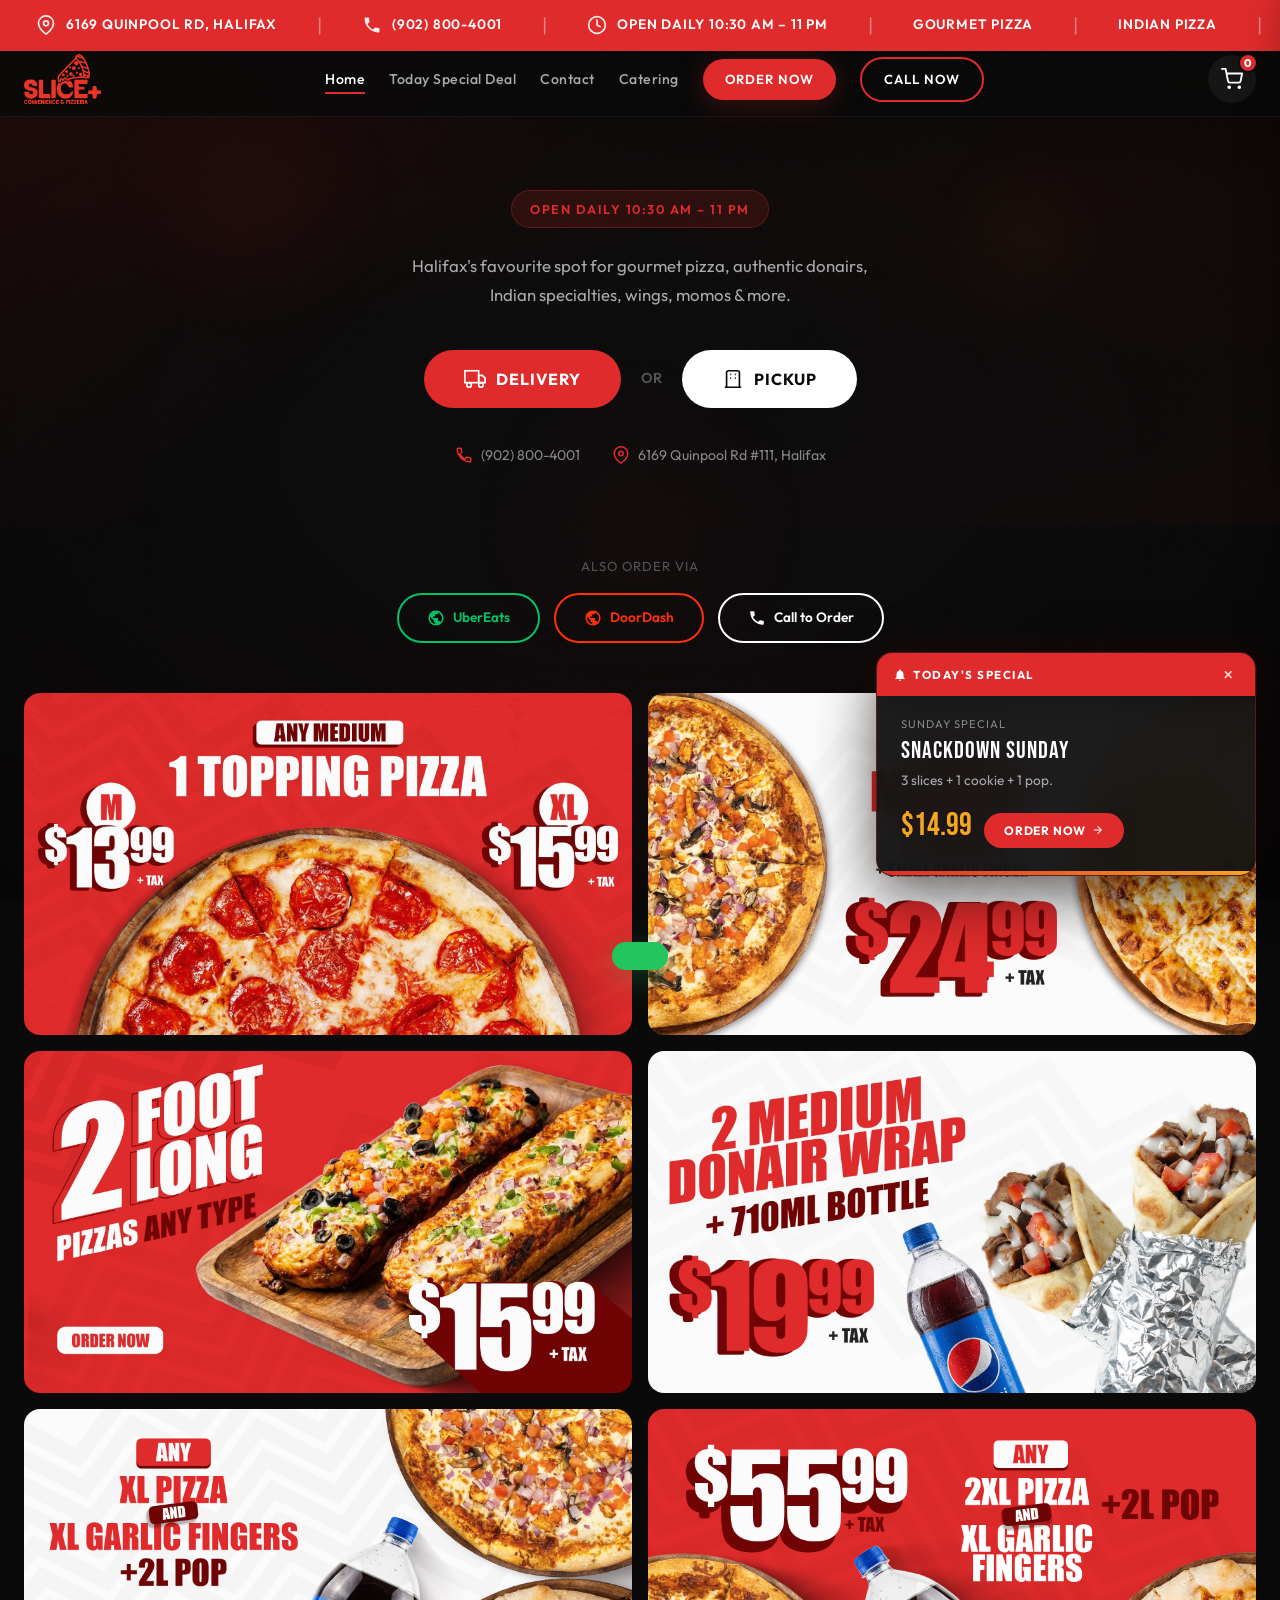
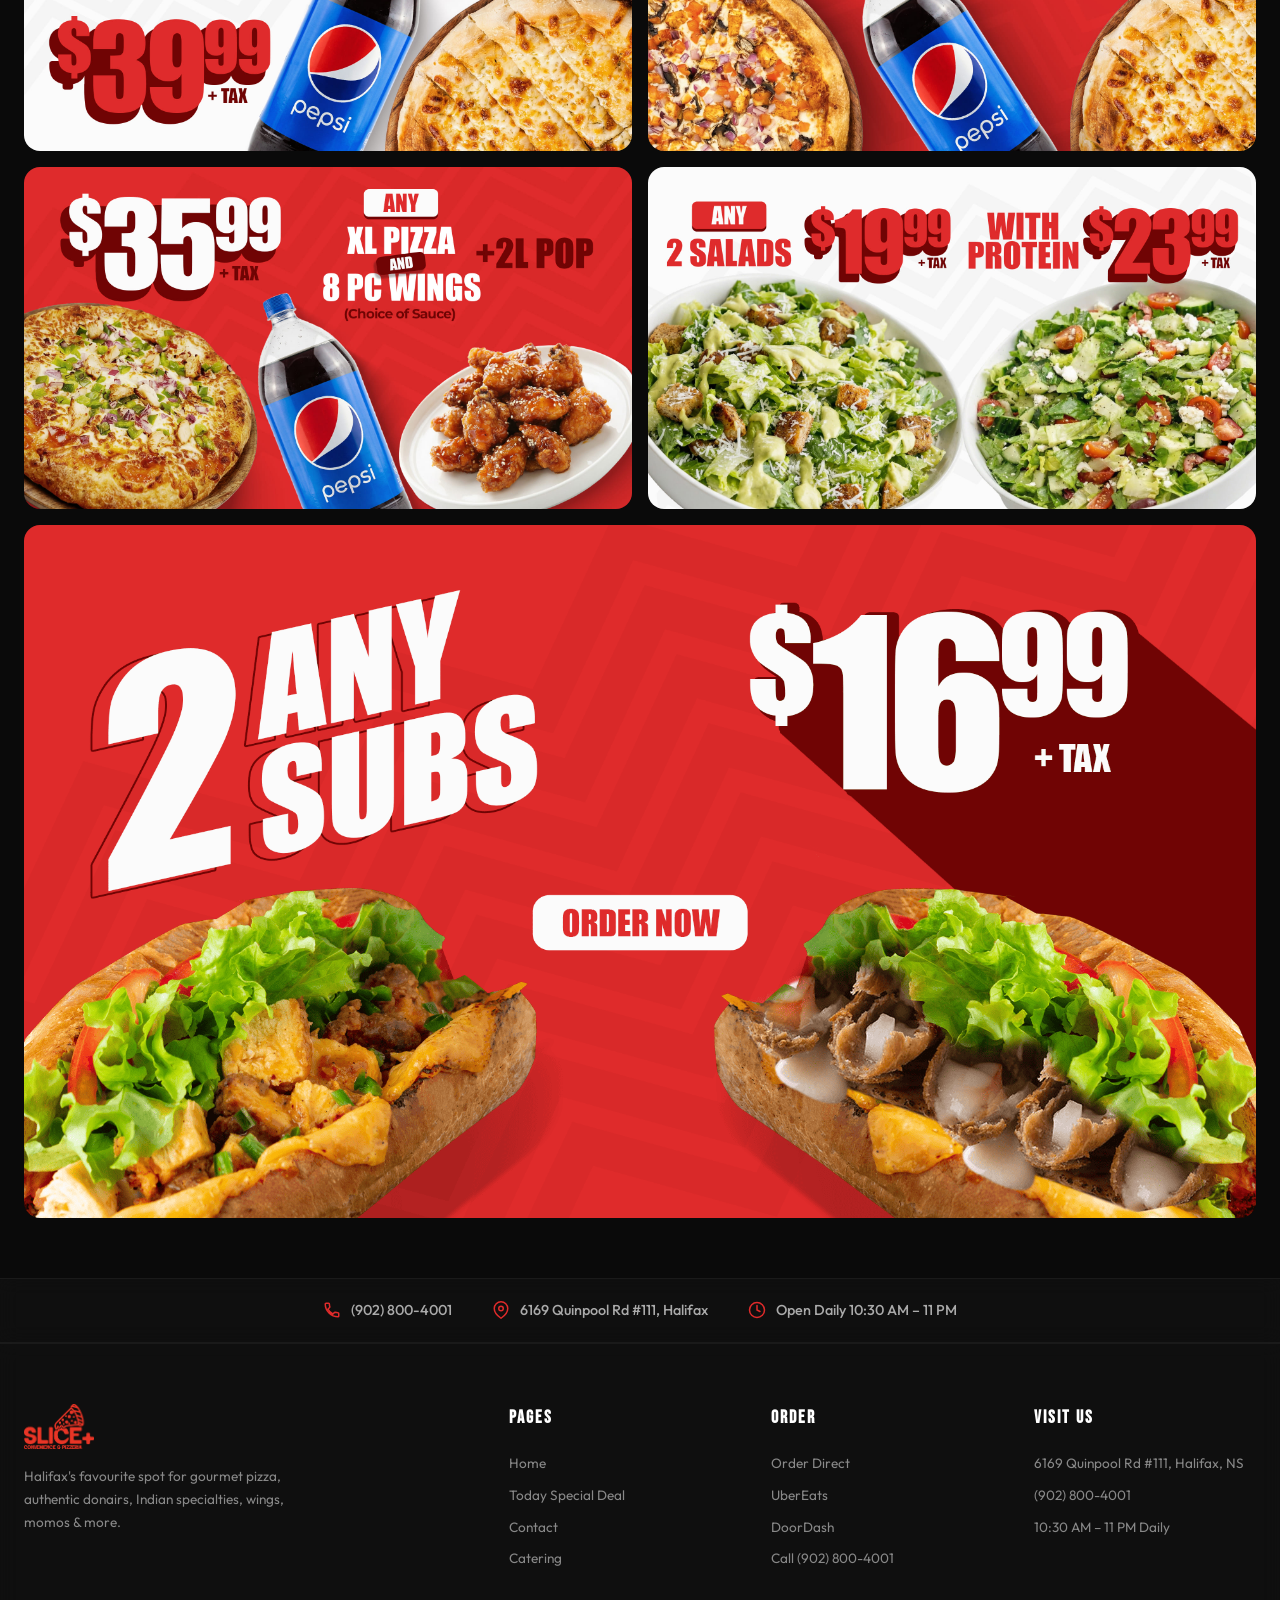
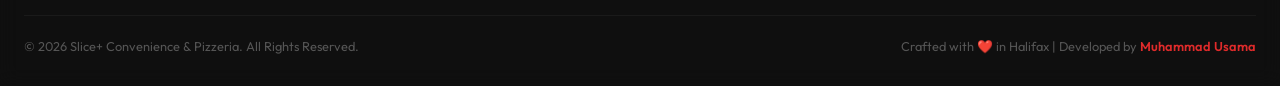
==== index.html @ c40c0191 "Initial commit" ====
<!DOCTYPE html>
<html lang="en">

<head>
    <meta charset="UTF-8">
    <meta name="viewport" content="width=device-width, initial-scale=1.0">
    <title>Slice+ Convenience & Pizzeria | Order Online Halifax</title>
    <meta name="description"
        content="Order online from Slice+ Halifax. Gourmet pizza, donairs, Indian specialties, wings, momos & more. Pickup or delivery.">
    <link rel="preconnect" href="https://fonts.googleapis.com">
    <link rel="preconnect" href="https://fonts.gstatic.com" crossorigin>
    <link
        href="https://fonts.googleapis.com/css2?family=Bebas+Neue&family=Outfit:wght@300;400;500;600;700;800&display=swap"
        media="print" onload="this.media='all'" rel="stylesheet">
    <style>
        :root {
            --red: #df2b2b;
            --red-dark: #b91c1c;
            --black: #0a0a0a;
            --dark: #111;
            --dark2: #1a1a1a;
            --dark3: #222;
            --white: #fff;
            --gold: #f5a623;
            --green: #22c55e;
            --gray: #888;
            --gray-light: #aaa;
            --gray-dark: #555;
            --font-display: 'Bebas Neue', sans-serif;
            --font-body: 'Outfit', sans-serif;
            --radius: 16px;
            --radius-sm: 10px;
            --shadow-red: 0 4px 30px rgba(223, 43, 43, 0.25);
            --transition: 0.3s cubic-bezier(0.4, 0, 0.2, 1);
        }

        *,
        *::before,
        *::after {
            margin: 0;
            padding: 0;
            box-sizing: border-box
        }

        html {
            scroll-behavior: smooth;
            overflow-x: hidden
        }

        body {
            font-family: var(--font-body);
            background: var(--black);
            color: var(--white);
            overflow-x: hidden;
            line-height: 1.6;
            position: relative
        }

        a {
            text-decoration: none;
            color: inherit
        }

        img {
            max-width: 100%;
            display: block
        }

        button {
            cursor: pointer;
            border: none;
            font-family: var(--font-body)
        }

        /* PREMIUM BACKGROUND */
        body::before {
            content: '';
            position: fixed;
            inset: 0;
            z-index: -3;
            background:
                radial-gradient(ellipse 120% 80% at 15% 5%, rgba(223, 43, 43, .07) 0%, transparent 40%),
                radial-gradient(ellipse 100% 60% at 85% 20%, rgba(180, 30, 30, .05) 0%, transparent 35%),
                radial-gradient(ellipse 80% 80% at 50% 100%, rgba(223, 43, 43, .04) 0%, transparent 40%),
                linear-gradient(180deg, #080808 0%, #0c0a09 20%, #0a0a0a 50%, #0c0909 80%, #080808 100%)
        }

        body::after {
            content: '';
            position: fixed;
            inset: 0;
            z-index: -1;
            opacity: .035;
            pointer-events: none;
            background-image: url("data:image/svg+xml,%3Csvg viewBox='0 0 256 256' xmlns='http://www.w3.org/2000/svg'%3E%3Cfilter id='n'%3E%3CfeTurbulence type='fractalNoise' baseFrequency='0.85' numOctaves='4' stitchTiles='stitch'/%3E%3C/filter%3E%3Crect width='100%25' height='100%25' filter='url(%23n)' opacity='1'/%3E%3C/svg%3E");
            background-size: 200px 200px
        }

        .bg-bokeh {
            position: fixed;
            z-index: -2;
            pointer-events: none;
            border-radius: 50%
        }

        .bg-bokeh-1 {
            width: 300px;
            height: 300px;
            top: 5%;
            left: 8%;
            background: radial-gradient(circle, rgba(223, 43, 43, .06) 0%, rgba(223, 43, 43, .02) 40%, transparent 70%);
            animation: bk 25s ease-in-out infinite
        }

        .bg-bokeh-2 {
            width: 200px;
            height: 200px;
            top: 15%;
            right: 12%;
            background: radial-gradient(circle, rgba(245, 166, 35, .04) 0%, transparent 70%);
            animation: bk 30s ease-in-out infinite reverse
        }

        .bg-bokeh-3 {
            width: 400px;
            height: 400px;
            bottom: 20%;
            left: 50%;
            transform: translateX(-50%);
            background: radial-gradient(circle, rgba(223, 43, 43, .04) 0%, transparent 60%);
            animation: bk 35s ease-in-out infinite
        }

        @keyframes bk {

            0%,
            100% {
                transform: translate(0, 0) scale(1);
                opacity: .7
            }

            50% {
                transform: translate(-20px, 15px) scale(.9);
                opacity: .6
            }
        }

        .bg-vignette {
            position: fixed;
            inset: 0;
            z-index: -1;
            pointer-events: none;
            background: radial-gradient(ellipse 70% 60% at 50% 50%, transparent 40%, rgba(0, 0, 0, .4) 100%)
        }

        /* HEADER */
        .header {
            position: fixed;
            top: 0;
            left: 0;
            right: 0;
            z-index: 1000;
            background: rgba(10, 10, 10, .85);
            backdrop-filter: blur(20px);
            border-bottom: 1px solid rgba(255, 255, 255, .05);
            transition: var(--transition)
        }

        .header.scrolled {
            background: rgba(10, 10, 10, .95);
            box-shadow: 0 4px 30px rgba(0, 0, 0, .5)
        }

        .header-inner {
            max-width: 1300px;
            margin: 0 auto;
            padding: 12px 24px;
            display: flex;
            align-items: center;
            justify-content: space-between
        }

        .logo img {
            height: 50px
        }

        .nav {
            display: flex;
            align-items: center;
            gap: 24px
        }

        .nav a {
            font-size: .88rem;
            font-weight: 500;
            letter-spacing: .5px;
            color: var(--gray-light);
            transition: var(--transition);
            position: relative
        }

        .nav a::after {
            content: '';
            position: absolute;
            bottom: -4px;
            left: 0;
            width: 0;
            height: 2px;
            background: var(--red);
            transition: var(--transition)
        }

        .nav a:hover {
            color: var(--white)
        }

        .nav a:hover::after {
            width: 100%
        }

        .nav a.active {
            color: var(--white)
        }

        .nav a.active::after {
            width: 100%
        }

        .nav-cta {
            background: var(--red) !important;
            color: var(--white) !important;
            padding: 10px 22px !important;
            border-radius: 50px;
            font-weight: 600 !important;
            font-size: .82rem !important;
            letter-spacing: 1px !important;
            text-transform: uppercase;
            box-shadow: var(--shadow-red)
        }

        .nav-cta::after {
            display: none !important
        }

        .nav-cta:hover {
            background: var(--red-dark) !important;
            transform: translateY(-2px)
        }

        .nav-cta-call {
            background: transparent !important;
            border: 2px solid var(--red) !important;
            color: var(--white) !important;
            box-shadow: none !important
        }

        .nav-cta-call:hover {
            background: var(--red) !important
        }

        .mobile-toggle {
            display: none;
            flex-direction: column;
            gap: 5px;
            background: none;
            padding: 8px
        }

        .mobile-toggle span {
            width: 26px;
            height: 2px;
            background: var(--white);
            border-radius: 2px;
            transition: var(--transition)
        }

        .mobile-nav {
            display: none;
            position: fixed;
            top: 74px;
            left: 0;
            right: 0;
            bottom: 0;
            background: rgba(10, 10, 10, .98);
            backdrop-filter: blur(20px);
            z-index: 999;
            flex-direction: column;
            align-items: center;
            justify-content: center;
            gap: 28px
        }

        .mobile-nav.open {
            display: flex
        }

        .mobile-nav a {
            font-size: 1.3rem;
            font-weight: 500;
            color: var(--gray-light);
            transition: var(--transition)
        }

        .mobile-nav a:hover {
            color: var(--red)
        }

        .mob-btns {
            display: flex;
            flex-direction: column;
            gap: 12px;
            width: 80%;
            max-width: 300px;
            margin-top: 20px
        }

        .mob-btns a {
            display: block;
            text-align: center;
            padding: 14px;
            border-radius: 50px;
            font-weight: 700;
            font-size: .9rem;
            letter-spacing: 1px;
            text-transform: uppercase
        }

        .d-none {
            display: none
        }

        /* TICKER */
        .info-ticker {
            background: var(--red);
            padding: 14px 0;
            overflow: hidden;
            position: relative;
            z-index: 1
        }

        .ticker-track {
            display: flex;
            animation: ticker 45s linear infinite;
            white-space: nowrap
        }

        @keyframes ticker {
            0% {
                transform: translateX(0)
            }

            100% {
                transform: translateX(-50%)
            }
        }

        .ticker-item {
            display: inline-flex;
            align-items: center;
            gap: 10px;
            padding: 0 36px;
            font-weight: 600;
            font-size: .85rem;
            letter-spacing: .8px;
            text-transform: uppercase
        }

        .ticker-item svg {
            width: 20px;
            height: 20px;
            fill: currentColor;
            opacity: .9;
            flex-shrink: 0
        }

        .ticker-sep {
            display: inline-flex;
            align-items: center;
            padding: 0 4px;
            opacity: .4;
            font-size: 1.2rem
        }

        /* SCREENS */
        .screen {
            display: none
        }

        .screen.active {
            display: block
        }

        /* HERO */
        .hero {
            position: relative;
            padding: 160px 24px 60px;
            text-align: center;
            overflow: hidden
        }

        .hero::before {
            content: '';
            position: absolute;
            inset: 0;
            background: linear-gradient(135deg, rgba(223, 43, 43, .08) 0%, transparent 40%, transparent 60%, rgba(223, 43, 43, .04) 100%);
            pointer-events: none
        }

        .hero-pattern {
            position: absolute;
            inset: 0;
            opacity: .04;
            background-image: radial-gradient(circle at 2px 2px, rgba(255, 255, 255, .4) 1px, transparent 0);
            background-size: 40px 40px;
            pointer-events: none
        }

        .hero-content {
            position: relative;
            z-index: 2;
            max-width: 800px;
            margin: 0 auto
        }

        .hero-badge {
            display: inline-flex;
            align-items: center;
            gap: 8px;
            background: rgba(223, 43, 43, .15);
            border: 1px solid rgba(223, 43, 43, .3);
            padding: 8px 18px;
            border-radius: 50px;
            font-size: .8rem;
            font-weight: 600;
            color: var(--red);
            letter-spacing: 1.5px;
            text-transform: uppercase;
            margin-bottom: 24px;
            animation: pg 3s ease-in-out infinite
        }

        @keyframes pg {

            0%,
            100% {
                box-shadow: 0 0 0 0 rgba(223, 43, 43, .2)
            }

            50% {
                box-shadow: 0 0 25px 8px rgba(223, 43, 43, .12)
            }
        }

        .hero h1 {
            font-family: var(--font-display);
            font-size: clamp(3rem, 6vw, 5.5rem);
            line-height: .95;
            letter-spacing: 2px;
            margin-bottom: 16px
        }

        .hero h1 .hl {
            color: var(--red)
        }

        .hero-sub {
            font-size: 1.05rem;
            color: var(--gray-light);
            max-width: 500px;
            margin: 0 auto 40px;
            line-height: 1.7
        }

        .hero-buttons {
            display: flex;
            justify-content: center;
            align-items: center;
            gap: 20px;
            flex-wrap: wrap
        }

        .hero-btn {
            display: inline-flex;
            align-items: center;
            gap: 10px;
            padding: 18px 40px;
            border-radius: 60px;
            font-weight: 700;
            font-size: 1rem;
            letter-spacing: 1px;
            text-transform: uppercase;
            transition: var(--transition)
        }

        .hero-btn-del {
            background: var(--red);
            color: var(--white);
            box-shadow: 0 6px 30px var(--shadow-red)
        }

        .hero-btn-del:hover {
            background: var(--red-dark);
            transform: translateY(-3px)
        }

        .hero-btn-pick {
            background: var(--white);
            color: var(--black)
        }

        .hero-btn-pick:hover {
            transform: translateY(-3px);
            box-shadow: 0 10px 40px rgba(255, 255, 255, .15)
        }

        .hero-btn svg {
            width: 22px;
            height: 22px
        }

        .hero-or {
            color: var(--gray-dark);
            font-weight: 600;
            font-size: .9rem
        }

        .hero-info {
            margin-top: 36px;
            display: flex;
            justify-content: center;
            gap: 32px;
            flex-wrap: wrap
        }

        .hero-info a {
            display: flex;
            align-items: center;
            gap: 8px;
            color: var(--gray);
            font-size: .88rem;
            transition: var(--transition)
        }

        .hero-info a:hover {
            color: var(--white)
        }

        .hero-info a svg {
            width: 16px;
            height: 16px;
            fill: var(--red);
            flex-shrink: 0
        }

        /* 3RD PARTY ORDER STRIP */
        .third-party {
            max-width: 1300px;
            margin: 0 auto;
            padding: 30px 24px;
            text-align: center
        }

        .third-party p {
            color: var(--gray-dark);
            font-size: .82rem;
            letter-spacing: 1px;
            text-transform: uppercase;
            margin-bottom: 16px
        }

        .tp-btns {
            display: flex;
            justify-content: center;
            gap: 14px;
            flex-wrap: wrap
        }

        .tp-btn {
            display: inline-flex;
            align-items: center;
            gap: 8px;
            padding: 12px 28px;
            border-radius: 50px;
            font-weight: 600;
            font-size: .85rem;
            transition: var(--transition);
            border: 2px solid
        }

        .tp-btn-ue {
            border-color: #06C167;
            color: #06C167
        }

        .tp-btn-ue:hover {
            background: #06C167;
            color: #fff
        }

        .tp-btn-dd {
            border-color: #FF3008;
            color: #FF3008
        }

        .tp-btn-dd:hover {
            background: #FF3008;
            color: #fff
        }

        .tp-btn-call {
            border-color: var(--white);
            color: var(--white)
        }

        .tp-btn-call:hover {
            background: var(--white);
            color: var(--black)
        }

        /* DEALS BANNERS */
        .deals-section {
            max-width: 1300px;
            margin: 0 auto;
            padding: 20px 24px 60px
        }

        .deals-grid {
            display: grid;
            grid-template-columns: repeat(2, 1fr);
            gap: 16px
        }

        .deal-card {
            border-radius: var(--radius);
            overflow: hidden;
            cursor: pointer;
            transition: var(--transition);
            position: relative
        }

        .deal-card:hover {
            transform: translateY(-4px);
            box-shadow: 0 12px 40px rgba(0, 0, 0, .4)
        }

        .deal-card img {
            width: 100%;
            height: auto;
            transition: var(--transition)
        }

        .deal-card:hover img {
            transform: scale(1.03)
        }

        .deal-card-full {
            grid-column: span 2
        }

        /* INFO BAR */
        .info-bar {
            background: rgba(17, 17, 17, .8);
            backdrop-filter: blur(10px);
            border-top: 1px solid rgba(255, 255, 255, .05);
            border-bottom: 1px solid rgba(255, 255, 255, .05);
            max-width: 100%;
            padding: 20px 24px;
            display: flex;
            justify-content: center;
            gap: 40px;
            flex-wrap: wrap
        }

        .info-bar a,
        .info-bar span {
            display: flex;
            align-items: center;
            gap: 10px;
            color: var(--gray-light);
            font-size: .9rem;
            font-weight: 500;
            transition: var(--transition)
        }

        .info-bar a:hover {
            color: var(--white)
        }

        .info-bar svg {
            width: 20px;
            height: 20px;
            fill: var(--red);
            flex-shrink: 0
        }

        /* FOOTER */
        .footer {
            background: rgba(17, 17, 17, .8);
            backdrop-filter: blur(10px);
            border-top: 1px solid rgba(255, 255, 255, .05);
            padding: 60px 24px 30px;
            position: relative;
            z-index: 1
        }

        .footer-inner {
            max-width: 1300px;
            margin: 0 auto;
            display: grid;
            grid-template-columns: 2fr 1fr 1fr 1fr;
            gap: 40px
        }

        .footer-brand img {
            height: 45px;
            margin-bottom: 16px
        }

        .footer-brand p {
            color: var(--gray);
            font-size: .85rem;
            line-height: 1.7;
            max-width: 300px
        }

        .footer-col h4 {
            font-family: var(--font-display);
            font-size: 1.1rem;
            letter-spacing: 2px;
            margin-bottom: 16px
        }

        .footer-col a {
            display: block;
            color: var(--gray);
            font-size: .85rem;
            padding: 5px 0;
            transition: var(--transition)
        }

        .footer-col a:hover {
            color: var(--red);
            transform: translateX(4px)
        }

        .footer-bottom {
            max-width: 1300px;
            margin: 40px auto 0;
            padding-top: 20px;
            border-top: 1px solid rgba(255, 255, 255, .05);
            display: flex;
            justify-content: space-between;
            align-items: center;
            flex-wrap: wrap;
            gap: 12px
        }

        .footer-bottom p {
            color: var(--gray-dark);
            font-size: .8rem
        }

        /* DELIVERY FORM MODAL */
        .df-ov {
            display: none;
            position: fixed;
            inset: 0;
            z-index: 2000;
            background: rgba(0, 0, 0, .7);
            backdrop-filter: blur(8px);
            align-items: center;
            justify-content: center;
            padding: 20px
        }

        .df-ov.open {
            display: flex
        }

        .df-box {
            background: var(--dark);
            border-radius: 20px;
            max-width: 480px;
            width: 100%;
            padding: 32px;
            border: 1px solid rgba(255, 255, 255, .06);
            box-shadow: 0 24px 80px rgba(0, 0, 0, .6);
            position: relative
        }

        .df-title {
            font-family: var(--font-display);
            font-size: 2rem;
            letter-spacing: 1px;
            margin-bottom: 4px
        }

        .df-sub {
            color: var(--gray);
            font-size: .88rem;
            margin-bottom: 24px
        }

        .fg {
            margin-bottom: 14px
        }

        .fl {
            display: block;
            font-weight: 600;
            font-size: .82rem;
            color: var(--gray);
            margin-bottom: 6px;
            letter-spacing: .5px
        }

        .fi {
            width: 100%;
            padding: 14px 16px;
            background: var(--dark2);
            border: 1px solid rgba(255, 255, 255, .08);
            border-radius: var(--radius-sm);
            color: var(--white);
            font-family: var(--font-body);
            font-size: .95rem;
            transition: var(--transition)
        }

        .fi:focus {
            outline: none;
            border-color: var(--red);
            box-shadow: 0 0 0 3px rgba(223, 43, 43, .15)
        }

        .fi::placeholder {
            color: var(--gray-dark)
        }

        .fr {
            display: grid;
            grid-template-columns: 1fr 1fr;
            gap: 12px
        }

        .df-go {
            width: 100%;
            margin-top: 20px;
            padding: 16px;
            background: var(--red);
            color: var(--white);
            border-radius: 50px;
            font-weight: 700;
            font-size: 1rem;
            letter-spacing: .5px;
            transition: var(--transition);
            box-shadow: var(--shadow-red)
        }

        .df-go:hover {
            background: var(--red-dark)
        }

        .df-close {
            position: absolute;
            top: 16px;
            right: 16px;
            width: 36px;
            height: 36px;
            border-radius: 50%;
            background: rgba(255, 255, 255, .05);
            color: var(--gray);
            display: flex;
            align-items: center;
            justify-content: center;
            font-size: 1.2rem;
            transition: var(--transition)
        }

        .df-close:hover {
            background: var(--red);
            color: var(--white)
        }

        /* CATEGORY GRID (Screen 2) */
        .s2 {
            max-width: 900px;
            margin: 0 auto;
            padding: 120px 24px 120px
        }

        .s2-back {
            display: inline-flex;
            align-items: center;
            gap: 8px;
            color: var(--gray);
            font-size: .88rem;
            font-weight: 500;
            cursor: pointer;
            background: none;
            transition: var(--transition);
            margin-bottom: 20px
        }

        .s2-back:hover {
            color: var(--white)
        }

        .s2-badge {
            display: inline-block;
            background: rgba(223, 43, 43, .12);
            color: var(--red);
            padding: 6px 16px;
            border-radius: 50px;
            font-size: .78rem;
            font-weight: 600;
            letter-spacing: 1px;
            text-transform: uppercase;
            margin-bottom: 20px
        }

        .s2-title {
            font-family: var(--font-display);
            font-size: 2.5rem;
            letter-spacing: 2px;
            text-align: center;
            margin-bottom: 8px
        }

        .s2-sub {
            color: var(--gray);
            text-align: center;
            font-size: .95rem;
            margin-bottom: 32px
        }

        .cat-grid {
            display: grid;
            grid-template-columns: repeat(auto-fill, minmax(200px, 1fr));
            gap: 16px
        }

        .cat-card {
            background: rgba(17, 17, 17, .6);
            border-radius: var(--radius);
            overflow: hidden;
            border: 1px solid rgba(255, 255, 255, .04);
            cursor: pointer;
            transition: var(--transition)
        }

        .cat-card:hover {
            border-color: rgba(223, 43, 43, .3);
            transform: translateY(-4px);
            box-shadow: 0 12px 40px rgba(0, 0, 0, .4)
        }

        .cat-card-img {
            width: 100%;
            height: 150px;
            object-fit: cover;
            background: var(--dark2)
        }

        .cat-card-ph {
            width: 100%;
            height: 150px;
            background: linear-gradient(135deg, var(--dark2), var(--dark3))
        }

        .cat-card-body {
            padding: 14px
        }

        .cat-card-name {
            font-weight: 700;
            font-size: .95rem
        }

        .cat-card-count {
            font-size: .75rem;
            color: var(--gray);
            margin-top: 2px
        }

        /* CATEGORY ITEMS (Screen 3) */
        .s3 {
            max-width: 1200px;
            margin: 0 auto;
            padding: 100px 24px 120px
        }

        .s3-back {
            display: inline-flex;
            align-items: center;
            gap: 8px;
            color: var(--gray);
            font-size: .88rem;
            font-weight: 500;
            cursor: pointer;
            background: none;
            transition: var(--transition);
            margin-bottom: 24px
        }

        .s3-back:hover {
            color: var(--white)
        }

        .s3-title {
            font-family: var(--font-display);
            font-size: 2rem;
            letter-spacing: 1px;
            margin-bottom: 4px;
            display: flex;
            align-items: center;
            gap: 12px
        }

        .s3-count {
            font-size: .75rem;
            font-weight: 600;
            color: var(--gray);
            background: rgba(255, 255, 255, .05);
            padding: 4px 10px;
            border-radius: 20px;
            font-family: var(--font-body);
            text-transform: none;
            letter-spacing: 0
        }

        .items-grid {
            display: grid;
            grid-template-columns: repeat(auto-fill, minmax(300px, 1fr));
            gap: 16px;
            margin-top: 20px
        }

        .item-card {
            background: rgba(17, 17, 17, .6);
            border-radius: var(--radius);
            overflow: hidden;
            border: 1px solid rgba(255, 255, 255, .04);
            transition: var(--transition);
            cursor: pointer;
            display: flex;
            height: 140px
        }

        .item-card:hover {
            border-color: rgba(223, 43, 43, .2);
            transform: translateY(-2px);
            box-shadow: 0 8px 32px rgba(0, 0, 0, .3)
        }

        .item-card.out {
            opacity: .5;
            pointer-events: none
        }

        .itm-img {
            width: 140px;
            min-width: 140px;
            height: 100%;
            object-fit: cover;
            background: var(--dark2)
        }

        .itm-img.hid {
            display: none
        }

        .item-card:has(.hid) {
            height: auto;
            min-height: 120px
        }

        .item-card:has(.hid) .itm-info {
            padding: 18px 20px
        }

        .itm-info {
            flex: 1;
            padding: 16px;
            display: flex;
            flex-direction: column;
            justify-content: space-between;
            min-width: 0
        }

        .itm-name {
            font-weight: 700;
            font-size: .95rem;
            line-height: 1.3;
            display: -webkit-box;
            -webkit-line-clamp: 2;
            -webkit-box-orient: vertical;
            overflow: hidden
        }

        .itm-desc {
            font-size: .78rem;
            color: var(--gray);
            line-height: 1.4;
            display: -webkit-box;
            -webkit-line-clamp: 2;
            -webkit-box-orient: vertical;
            overflow: hidden;
            margin-top: 4px
        }

        .itm-bot {
            display: flex;
            align-items: center;
            justify-content: space-between;
            margin-top: auto
        }

        .itm-price {
            font-family: var(--font-display);
            font-size: 1.2rem;
            color: var(--green);
            letter-spacing: .5px
        }

        .itm-add {
            width: 34px;
            height: 34px;
            border-radius: 50%;
            background: var(--red);
            color: var(--white);
            display: flex;
            align-items: center;
            justify-content: center;
            transition: var(--transition);
            flex-shrink: 0
        }

        .itm-add:hover {
            background: var(--red-dark);
            transform: scale(1.1)
        }

        /* ITEM MODAL */
        .mo {
            display: none;
            position: fixed;
            inset: 0;
            z-index: 2000;
            background: rgba(0, 0, 0, .7);
            backdrop-filter: blur(8px);
            align-items: center;
            justify-content: center;
            padding: 20px
        }

        .mo.open {
            display: flex
        }

        .mo-box {
            background: var(--dark);
            border-radius: 20px;
            max-width: 520px;
            width: 100%;
            max-height: 85vh;
            overflow-y: auto;
            border: 1px solid rgba(255, 255, 255, .06);
            box-shadow: 0 24px 80px rgba(0, 0, 0, .6)
        }

        .mo-box::-webkit-scrollbar {
            width: 4px
        }

        .mo-box::-webkit-scrollbar-thumb {
            background: var(--gray-dark);
            border-radius: 4px
        }

        .mo-img {
            width: 100%;
            height: 240px;
            object-fit: cover;
            background: var(--dark2)
        }

        .mo-img.hid {
            display: none
        }

        .mo-body {
            padding: 24px
        }

        .mo-x {
            position: absolute;
            top: 16px;
            right: 16px;
            width: 36px;
            height: 36px;
            border-radius: 50%;
            background: rgba(0, 0, 0, .6);
            color: var(--white);
            display: flex;
            align-items: center;
            justify-content: center;
            transition: var(--transition);
            z-index: 10
        }

        .mo-x:hover {
            background: var(--red)
        }

        .mo-name {
            font-family: var(--font-display);
            font-size: 1.8rem;
            letter-spacing: 1px
        }

        .mo-desc {
            color: var(--gray);
            font-size: .9rem;
            margin-top: 8px;
            line-height: 1.5
        }

        .mo-price {
            font-family: var(--font-display);
            font-size: 1.5rem;
            color: var(--green);
            margin-top: 12px
        }

        .mg {
            margin-top: 20px;
            padding-top: 16px;
            border-top: 1px solid rgba(255, 255, 255, .06)
        }

        .mg-t {
            font-weight: 700;
            font-size: .9rem;
            margin-bottom: 4px
        }

        .mg-h {
            font-size: .75rem;
            color: var(--gray);
            margin-bottom: 10px
        }

        .mg-o {
            display: flex;
            align-items: center;
            justify-content: space-between;
            padding: 10px 14px;
            border-radius: var(--radius-sm);
            cursor: pointer;
            transition: var(--transition);
            margin-bottom: 4px
        }

        .mg-o:hover {
            background: rgba(255, 255, 255, .03)
        }

        .mg-o.sel {
            background: rgba(223, 43, 43, .1);
            border: 1px solid rgba(223, 43, 43, .25)
        }

        .mg-ol {
            display: flex;
            align-items: center;
            gap: 10px
        }

        .mg-cb {
            width: 20px;
            height: 20px;
            border-radius: 4px;
            border: 2px solid var(--gray-dark);
            display: flex;
            align-items: center;
            justify-content: center;
            transition: var(--transition);
            flex-shrink: 0
        }

        .mg-o.sel .mg-cb {
            background: var(--red);
            border-color: var(--red)
        }

        .si {
            margin-top: 20px;
            padding-top: 16px;
            border-top: 1px solid rgba(255, 255, 255, .06)
        }

        .si label {
            font-weight: 700;
            font-size: .9rem;
            display: block;
            margin-bottom: 8px
        }

        .si textarea {
            width: 100%;
            background: var(--dark2);
            border: 1px solid rgba(255, 255, 255, .08);
            border-radius: var(--radius-sm);
            color: var(--white);
            padding: 12px;
            font-family: var(--font-body);
            font-size: .85rem;
            resize: vertical;
            min-height: 70px;
            transition: var(--transition)
        }

        .si textarea:focus {
            outline: none;
            border-color: var(--red)
        }

        .mo-ft {
            display: flex;
            align-items: center;
            gap: 16px;
            margin-top: 24px
        }

        .qc {
            display: flex;
            align-items: center;
            background: rgba(255, 255, 255, .05);
            border-radius: 50px
        }

        .qb {
            width: 40px;
            height: 40px;
            background: transparent;
            color: var(--white);
            font-size: 1.2rem;
            font-weight: 700;
            display: flex;
            align-items: center;
            justify-content: center;
            transition: var(--transition)
        }

        .qb:hover {
            background: rgba(255, 255, 255, .08)
        }

        .qv {
            width: 36px;
            text-align: center;
            font-weight: 700;
            font-size: .95rem
        }

        .atc {
            flex: 1;
            background: var(--red);
            color: var(--white);
            padding: 12px 24px;
            border-radius: 50px;
            font-weight: 700;
            font-size: .95rem;
            transition: var(--transition);
            display: flex;
            align-items: center;
            justify-content: center;
            gap: 8px;
            box-shadow: var(--shadow-red)
        }

        .atc:hover {
            background: var(--red-dark)
        }

        /* CART SIDEBAR */
        .cart-ov {
            display: none;
            position: fixed;
            inset: 0;
            background: rgba(0, 0, 0, .5);
            z-index: 1400
        }

        .cart-ov.open {
            display: block
        }

        .cart-sb {
            position: fixed;
            top: 0;
            right: -440px;
            width: 420px;
            height: 100vh;
            background: var(--dark);
            z-index: 1500;
            border-left: 1px solid rgba(255, 255, 255, .06);
            transition: right .4s cubic-bezier(.4, 0, .2, 1);
            display: flex;
            flex-direction: column;
            box-shadow: -8px 0 40px rgba(0, 0, 0, .5)
        }

        .cart-sb.open {
            right: 0
        }

        .cart-h {
            padding: 20px 24px;
            border-bottom: 1px solid rgba(255, 255, 255, .06);
            display: flex;
            align-items: center;
            justify-content: space-between
        }

        .cart-h h3 {
            font-family: var(--font-display);
            font-size: 1.4rem;
            letter-spacing: 1px
        }

        .cart-close {
            width: 36px;
            height: 36px;
            border-radius: 50%;
            background: rgba(255, 255, 255, .05);
            color: var(--gray);
            display: flex;
            align-items: center;
            justify-content: center;
            transition: var(--transition)
        }

        .cart-close:hover {
            background: var(--red);
            color: var(--white)
        }

        .cart-body {
            flex: 1;
            overflow-y: auto;
            padding: 16px 24px
        }

        .cart-empty {
            text-align: center;
            color: var(--gray);
            padding: 60px 20px
        }

        .ci {
            display: flex;
            gap: 12px;
            padding: 14px 0;
            border-bottom: 1px solid rgba(255, 255, 255, .05)
        }

        .ci-info {
            flex: 1
        }

        .ci-name {
            font-weight: 600;
            font-size: .9rem
        }

        .ci-mods {
            font-size: .75rem;
            color: var(--gray);
            margin-top: 2px
        }

        .ci-notes {
            font-size: .72rem;
            color: var(--gold);
            font-style: italic;
            margin-top: 2px
        }

        .ci-bot {
            display: flex;
            align-items: center;
            justify-content: space-between;
            margin-top: 8px
        }

        .ci-price {
            font-weight: 700;
            font-size: .9rem;
            color: var(--green)
        }

        .ci-rm {
            color: var(--gray-dark);
            font-size: .72rem;
            background: none;
            transition: var(--transition);
            margin-top: 4px
        }

        .ci-rm:hover {
            color: var(--red)
        }

        .ci-qty {
            display: flex;
            align-items: center;
            background: rgba(255, 255, 255, .05);
            border-radius: 50px
        }

        .ci-qty button {
            width: 28px;
            height: 28px;
            background: transparent;
            color: var(--white);
            font-size: .85rem;
            font-weight: 700;
            display: flex;
            align-items: center;
            justify-content: center;
            border-radius: 50%;
            transition: var(--transition)
        }

        .ci-qty button:hover {
            background: rgba(255, 255, 255, .1)
        }

        .ci-qty span {
            width: 28px;
            text-align: center;
            font-weight: 700;
            font-size: .82rem
        }

        .cart-ft {
            padding: 20px 24px;
            border-top: 1px solid rgba(255, 255, 255, .06);
            background: rgba(17, 17, 17, .8)
        }

        .cl {
            display: flex;
            justify-content: space-between;
            font-size: .88rem;
            margin-bottom: 8px;
            color: var(--gray)
        }

        .cl.tot {
            font-size: 1.1rem;
            font-weight: 800;
            color: var(--white);
            margin-top: 12px;
            padding-top: 12px;
            border-top: 1px solid rgba(255, 255, 255, .08)
        }

        .cl.tot span:last-child {
            color: var(--green)
        }

        .co-btn {
            width: 100%;
            margin-top: 16px;
            background: var(--red);
            color: var(--white);
            padding: 16px;
            border-radius: 50px;
            font-weight: 700;
            font-size: 1rem;
            transition: var(--transition);
            box-shadow: var(--shadow-red);
            letter-spacing: .5px
        }

        .co-btn:hover {
            background: var(--red-dark)
        }

        /* UPSELL */
        .ups-ov {
            display: none;
            position: fixed;
            inset: 0;
            z-index: 2500;
            background: rgba(0, 0, 0, .7);
            backdrop-filter: blur(8px);
            align-items: center;
            justify-content: center;
            padding: 20px
        }

        .ups-ov.open {
            display: flex
        }

        .ups-box {
            background: var(--dark);
            border-radius: 20px;
            max-width: 480px;
            width: 100%;
            max-height: 80vh;
            overflow-y: auto;
            border: 1px solid rgba(255, 255, 255, .06);
            box-shadow: 0 24px 80px rgba(0, 0, 0, .6);
            padding: 28px
        }

        .ups-t {
            font-family: var(--font-display);
            font-size: 1.6rem;
            letter-spacing: 1px;
            margin-bottom: 4px
        }

        .ups-s {
            color: var(--gray);
            font-size: .85rem;
            margin-bottom: 20px
        }

        .ups-i {
            display: flex;
            gap: 14px;
            padding: 14px;
            border-radius: var(--radius);
            background: rgba(255, 255, 255, .02);
            border: 1px solid rgba(255, 255, 255, .04);
            margin-bottom: 10px;
            transition: var(--transition)
        }

        .ups-i:hover {
            border-color: rgba(223, 43, 43, .2)
        }

        .ups-img {
            width: 80px;
            height: 80px;
            border-radius: var(--radius-sm);
            object-fit: cover;
            background: var(--dark2);
            flex-shrink: 0
        }

        .ups-img.hid {
            display: none
        }

        .ups-inf {
            flex: 1;
            display: flex;
            flex-direction: column;
            justify-content: center
        }

        .ups-n {
            font-weight: 600;
            font-size: .9rem
        }

        .ups-p {
            color: var(--green);
            font-weight: 700;
            font-size: .88rem;
            margin-top: 4px
        }

        .ups-add {
            padding: 8px 16px;
            background: var(--red);
            color: var(--white);
            border-radius: 50px;
            font-size: .78rem;
            font-weight: 600;
            transition: var(--transition);
            white-space: nowrap;
            align-self: center
        }

        .ups-add:hover {
            background: var(--red-dark)
        }

        .ups-skip {
            width: 100%;
            margin-top: 16px;
            padding: 14px;
            background: rgba(255, 255, 255, .05);
            color: var(--gray-light);
            border-radius: 50px;
            font-weight: 600;
            font-size: .9rem;
            transition: var(--transition);
            text-align: center
        }

        .ups-skip:hover {
            background: rgba(255, 255, 255, .1);
            color: var(--white)
        }

        /* CHECKOUT */
        .chk-ov {
            display: none;
            position: fixed;
            inset: 0;
            z-index: 3000;
            background: var(--black);
            overflow-y: auto
        }

        .chk-ov.open {
            display: block
        }

        .chk-w {
            max-width: 600px;
            margin: 0 auto;
            padding: 24px;
            min-height: 100vh
        }

        .chk-hdr {
            display: flex;
            align-items: center;
            gap: 16px;
            margin-bottom: 32px;
            padding-bottom: 16px;
            border-bottom: 1px solid rgba(255, 255, 255, .06)
        }

        .chk-back {
            width: 40px;
            height: 40px;
            border-radius: 50%;
            background: rgba(255, 255, 255, .05);
            color: var(--white);
            display: flex;
            align-items: center;
            justify-content: center;
            transition: var(--transition)
        }

        .chk-back:hover {
            background: var(--red)
        }

        .chk-hdr h2 {
            font-family: var(--font-display);
            font-size: 1.6rem;
            letter-spacing: 1px
        }

        .chk-steps {
            display: flex;
            gap: 8px;
            margin-bottom: 32px
        }

        .sd {
            flex: 1;
            height: 4px;
            border-radius: 4px;
            background: rgba(255, 255, 255, .05);
            transition: var(--transition)
        }

        .sd.on {
            background: var(--red)
        }

        .sd.ok {
            background: var(--green)
        }

        .os {
            background: rgba(17, 17, 17, .6);
            border-radius: var(--radius);
            padding: 20px;
            margin-bottom: 24px;
            border: 1px solid rgba(255, 255, 255, .04)
        }

        .os h4 {
            font-size: .8rem;
            font-weight: 700;
            color: var(--gray);
            margin-bottom: 12px;
            text-transform: uppercase;
            letter-spacing: 1.5px
        }

        .si2 {
            display: flex;
            justify-content: space-between;
            padding: 6px 0;
            font-size: .88rem
        }

        .si2.tot {
            border-top: 1px solid rgba(255, 255, 255, .08);
            margin-top: 8px;
            padding-top: 12px;
            font-weight: 800;
            font-size: 1.05rem
        }

        .si2.tot span:last-child {
            color: var(--green)
        }

        .ps {
            background: rgba(17, 17, 17, .6);
            border-radius: var(--radius);
            padding: 24px;
            margin-bottom: 24px;
            border: 1px solid rgba(255, 255, 255, .04)
        }

        .ps h4 {
            font-size: .8rem;
            font-weight: 700;
            color: var(--gray);
            margin-bottom: 16px;
            text-transform: uppercase;
            letter-spacing: 1.5px
        }

        #card-number,
        #card-date,
        #card-cvv,
        #card-zip {
            padding: 14px 16px;
            background: var(--dark2);
            border: 1px solid rgba(255, 255, 255, .08);
            border-radius: var(--radius-sm);
            min-height: 48px
        }

        .cr {
            display: grid;
            grid-template-columns: 1fr 1fr 1fr;
            gap: 12px;
            margin-top: 12px
        }

        .clbl {
            font-size: .78rem;
            color: var(--gray);
            margin-bottom: 6px;
            display: block
        }

        .pay-btn {
            width: 100%;
            padding: 18px;
            background: var(--red);
            color: var(--white);
            border-radius: 50px;
            font-weight: 700;
            font-size: 1.05rem;
            transition: var(--transition);
            box-shadow: var(--shadow-red);
            display: flex;
            align-items: center;
            justify-content: center;
            gap: 8px;
            letter-spacing: .5px
        }

        .pay-btn:hover {
            background: var(--red-dark)
        }

        .pay-btn:disabled {
            opacity: .5;
            pointer-events: none
        }

        .pay-btn .psp {
            width: 20px;
            height: 20px;
            border: 2px solid rgba(255, 255, 255, .3);
            border-top-color: white;
            border-radius: 50%;
            animation: spin .8s linear infinite;
            display: none
        }

        .pay-btn.ld .psp {
            display: block
        }

        .pay-btn.ld .pt {
            display: none
        }

        .chk-err {
            background: rgba(239, 68, 68, .1);
            border: 1px solid rgba(239, 68, 68, .3);
            border-radius: var(--radius-sm);
            padding: 14px 18px;
            color: #ef4444;
            font-size: .88rem;
            margin-bottom: 16px;
            display: none
        }

        .chk-err.show {
            display: block
        }

        .sbadge {
            display: flex;
            align-items: center;
            justify-content: center;
            gap: 6px;
            color: var(--gray);
            font-size: .75rem;
            margin-top: 12px
        }

        .conf {
            text-align: center;
            padding: 40px 20px
        }

        .conf-ic {
            width: 80px;
            height: 80px;
            border-radius: 50%;
            background: rgba(34, 197, 94, .15);
            display: flex;
            align-items: center;
            justify-content: center;
            margin: 0 auto 24px
        }

        .conf-ic svg {
            width: 40px;
            height: 40px;
            color: var(--green)
        }

        .conf-t {
            font-family: var(--font-display);
            font-size: 2rem;
            letter-spacing: 1px;
            margin-bottom: 8px
        }

        .conf-s {
            color: var(--gray);
            margin-bottom: 32px
        }

        .conf-d {
            background: rgba(17, 17, 17, .6);
            border-radius: var(--radius);
            padding: 24px;
            text-align: left;
            margin-bottom: 24px
        }

        .conf-r {
            display: flex;
            justify-content: space-between;
            padding: 8px 0;
            font-size: .9rem;
            border-bottom: 1px solid rgba(255, 255, 255, .05)
        }

        .conf-r:last-child {
            border: none
        }

        .conf-r span:first-child {
            color: var(--gray)
        }

        .conf-r span:last-child {
            font-weight: 600
        }

        .neo-btn {
            background: rgba(255, 255, 255, .05);
            color: var(--white);
            padding: 14px 32px;
            border-radius: 50px;
            font-weight: 600;
            font-size: .95rem;
            transition: var(--transition)
        }

        .neo-btn:hover {
            background: rgba(255, 255, 255, .1)
        }

        /* TODAY'S DEAL ALERT */
        .deal-alert {
            position: fixed;
            bottom: 24px;
            right: 24px;
            z-index: 9999;
            max-width: 380px;
            width: calc(100% - 48px);
            background: rgba(17, 17, 17, .95);
            backdrop-filter: blur(20px);
            border: 1px solid rgba(223, 43, 43, .3);
            border-radius: 16px;
            overflow: hidden;
            box-shadow: 0 20px 60px rgba(0, 0, 0, .6), 0 0 30px rgba(223, 43, 43, .1);
            transform: translateY(120%);
            opacity: 0;
            transition: transform .5s cubic-bezier(.34, 1.56, .64, 1), opacity .4s ease;
            pointer-events: none
        }

        .deal-alert.show {
            transform: translateY(0);
            opacity: 1;
            pointer-events: all
        }

        .deal-alert-top {
            background: var(--red);
            padding: 10px 16px;
            display: flex;
            align-items: center;
            justify-content: space-between
        }

        .deal-alert-label {
            font-size: .72rem;
            font-weight: 700;
            letter-spacing: 1.5px;
            text-transform: uppercase;
            display: flex;
            align-items: center;
            gap: 6px;
            color: var(--white)
        }

        .deal-alert-label svg {
            width: 14px;
            height: 14px;
            fill: var(--white);
            animation: da-ring 1.5s ease-in-out infinite
        }

        @keyframes da-ring {
            0% {
                transform: rotate(0)
            }

            20% {
                transform: rotate(15deg)
            }

            40% {
                transform: rotate(-10deg)
            }

            60% {
                transform: rotate(5deg)
            }

            80% {
                transform: rotate(-5deg)
            }

            100% {
                transform: rotate(0)
            }
        }

        .deal-alert-close {
            background: none;
            color: var(--white);
            font-size: 1.2rem;
            padding: 2px 6px;
            border-radius: 50%;
            transition: .3s;
            line-height: 1;
            opacity: .8;
            border: none
        }

        .deal-alert-close:hover {
            opacity: 1;
            background: rgba(255, 255, 255, .15)
        }

        .deal-alert-body {
            padding: 20px 24px;
            cursor: pointer;
            transition: .3s;
            display: block;
            color: var(--white)
        }

        .deal-alert-body:hover {
            background: rgba(223, 43, 43, .05)
        }

        .deal-alert-day {
            font-size: .7rem;
            color: var(--gray);
            text-transform: uppercase;
            letter-spacing: 1px;
            margin-bottom: 4px
        }

        .deal-alert-name {
            font-family: var(--font-display);
            font-size: 1.5rem;
            letter-spacing: 1px;
            line-height: 1.1;
            margin-bottom: 6px
        }

        .deal-alert-desc {
            font-size: .85rem;
            color: var(--gray-light);
            margin-bottom: 10px;
            line-height: 1.4
        }

        .deal-alert-price {
            font-family: var(--font-display);
            font-size: 2rem;
            color: var(--gold);
            display: inline-block;
            margin-right: 12px
        }

        .deal-alert-cta {
            display: inline-flex;
            align-items: center;
            gap: 6px;
            background: var(--red);
            color: var(--white);
            padding: 8px 20px;
            border-radius: 50px;
            font-size: .75rem;
            font-weight: 700;
            letter-spacing: .8px;
            text-transform: uppercase;
            transition: .3s
        }

        .deal-alert-cta:hover {
            background: var(--red-dark)
        }

        .deal-alert-cta svg {
            width: 12px;
            height: 12px;
            fill: var(--white)
        }

        .deal-alert-progress {
            position: relative;
            width: 100%;
            height: 4px;
            background: rgba(255, 255, 255, .08);
            overflow: hidden
        }

        .deal-alert-progress-bar {
            height: 100%;
            background: linear-gradient(90deg, var(--red), var(--gold));
            width: 100%
        }

        @keyframes progressShrink {
            0% {
                width: 100%
            }

            100% {
                width: 0
            }
        }

        .toast {
            position: fixed;
            bottom: 30px;
            left: 50%;
            transform: translateX(-50%) translateY(100px);
            background: var(--green);
            color: var(--white);
            padding: 14px 28px;
            border-radius: 50px;
            font-weight: 600;
            font-size: .9rem;
            z-index: 9998;
            transition: transform .4s cubic-bezier(.34, 1.56, .64, 1);
            box-shadow: 0 8px 32px rgba(34, 197, 94, .3)
        }

        .toast.show {
            transform: translateX(-50%) translateY(0)
        }

        @keyframes spin {
            to {
                transform: rotate(360deg)
            }
        }

        @keyframes fadeUp {
            from {
                opacity: 0;
                transform: translateY(30px)
            }

            to {
                opacity: 1;
                transform: translateY(0)
            }
        }

        .cat-card,
        .item-card,
        .deal-card {
            animation: fadeUp .5s ease both
        }

        .reveal {
            opacity: 0;
            transform: translateY(40px);
            transition: opacity .8s ease, transform .8s ease
        }

        .reveal.visible {
            opacity: 1;
            transform: translateY(0)
        }

        @media(max-width:1024px) {
            .nav {
                display: none
            }

            .mobile-toggle {
                display: flex
            }

            .deals-grid {
                grid-template-columns: repeat(2, 1fr)
            }

            .footer-inner {
                grid-template-columns: 1fr 1fr
            }
        }

        @media(max-width:768px) {
            .hero {
                padding: 100px 16px 50px
            }

            .hero h1 {
                font-size: 3rem
            }

            .hero-buttons {
                flex-direction: row;
                gap: 12px
                
            }
            .d-xs-none {
                display: none
            }

        .hero-btn {
            /* width: 100%; */
            justify-content: center;
            display: inline-flex;
            align-items: center;
            gap: 10px;
            padding: 10px 20px;
            border-radius: 60px;
            font-weight: 700;
            font-size: 0.8rem;
            letter-spacing: 1px;
            text-transform: uppercase;
            transition: var(--transition);
        }

            .hero-or {
                display: none
            }

            .deals-grid {
                grid-template-columns: 1fr
            }

            .deal-card-full {
                grid-column: span 1
            }

            .items-grid {
                grid-template-columns: 1fr
            }

            .item-card {
                height: 120px
            }

            .itm-img {
                width: 120px;
                min-width: 120px
            }

            .cat-grid {
                grid-template-columns: repeat(2, 1fr);
                gap: 10px
            }

            .cat-card-img,
            .cat-card-ph {
                height: 110px
            }

            .cart-sb {
                width: 100%;
                right: -100%
            }

            .mo-box,
            .ups-box {
                max-width: 100%;
                border-radius: 20px 20px 0 0;
                max-height: 90vh
            }

            .mo,
            .ups-ov {
                align-items: flex-end;
                padding: 0
            }

            .footer-inner {
                grid-template-columns: 1fr
            }

            .footer-bottom {
                flex-direction: column;
                text-align: center
            }

            .info-bar {
                flex-direction: column;
                gap: 12px;
                align-items: center
            }

            .chk-w {
                padding: 16px
            }

            .fr,
            .cr {
                grid-template-columns: 1fr
            }

            .hero-info {
                flex-direction: column;
                gap: 12px;
                align-items: center
            }

            .tp-btns {
                flex-direction: column;
                align-items: center
            }

            .third-party {
                padding: 20px 24px
            }

            .deal-alert {
                right: 12px;
                max-width: none;
                bottom: 12px;
                width: calc(100% - 24px)
            }
        }

        .tb {
            flex: 1;
            min-width: 55px;
            padding: 12px 8px;
            background: rgba(255, 255, 255, .04);
            border: 2px solid rgba(255, 255, 255, .08);
            border-radius: 12px;
            color: #aaa;
            font-weight: 700;
            font-size: .85rem;
            text-align: center;
            transition: all .3s;
            cursor: pointer
        }

        .tb:hover {
            border-color: rgba(245, 166, 35, .3);
            color: #fff
        }

        .tb.act {
            border-color: #f5a623;
            color: #f5a623;
            background: rgba(245, 166, 35, .1)
        }

        .tp {
            display: block;
            font-size: .95rem;
            margin-bottom: 2px
        }

        .ta {
            display: block;
            font-size: .7rem;
            color: #888;
            font-weight: 500
        }

        .tb.act .ta {
            color: #f5a623
        }
    </style>
</head>

<body>

    <!-- PREMIUM BACKGROUND -->
    <div class="bg-bokeh bg-bokeh-1"></div>
    <div class="bg-bokeh bg-bokeh-2"></div>
    <div class="bg-bokeh bg-bokeh-3"></div>
    <div class="bg-vignette"></div>

    <!-- HEADER -->
    <header class="header" id="header">
        <div class="header-inner">
            <a href="/" class="logo"><img src="assets/images/1__3_.png" alt="Slice+"></a>
            <nav class="nav">
                <a href="/" class="active">Home</a>
                <a href="specials.html">Today Special Deal</a>
                <a href="contact.html">Contact</a>
                <a href="catering.html">Catering</a>
                <a href="#" onclick="event.preventDefault();scrollHero()" class="nav-cta">Order Now</a>
                <a href="tel:9028004001" class="nav-cta nav-cta-call">Call Now</a>
            </nav>
            <button class="btn-cart" onclick="toggleCart()" style="position:relative">
                <svg viewBox="0 0 24 24" fill="none" stroke="currentColor" stroke-width="2">
                    <circle cx="9" cy="21" r="1" />
                    <circle cx="20" cy="21" r="1" />
                    <path d="M1 1h4l2.68 13.39a2 2 0 002 1.61h9.72a2 2 0 002-1.61L23 6H6" />
                </svg>
                <span class="cart-badge" id="cartBadge">0</span>
            </button>
            <button class="mobile-toggle" onclick="toggleMob()"><span></span><span></span><span></span></button>
        </div>
    </header>

    <!-- MOBILE NAV -->
    <div class="mobile-nav" id="mobNav">
        <a href="/" onclick="closeMob()">Home</a>
        <a href="specials.html">Today Special Deal</a>
        <a href="contact.html">Contact</a>
        <a href="catering.html">Catering</a>
        <div class="mob-btns">
            <a href="#" onclick="closeMob();scrollHero()" style="background:var(--red);color:var(--white)">Order Now</a>
            <a href="tel:9028004001" style="border:2px solid var(--red);color:var(--white)">Call (902) 800-4001</a>
        </div>
    </div>

    <!-- TICKER -->
    <div class="info-ticker" style="margin-top:74px">
        <div class="ticker-track" id="tickerTrack"></div>
    </div>

    <!-- ========== SCREEN 1: HOMEPAGE ========== -->
    <div class="screen active" id="screen1">

        <!-- HERO -->
        <section class="hero" id="heroSection">
            <div class="hero-pattern"></div>
            <div class="hero-content">
                <div class="hero-badge">Open Daily 10:30 AM – 11 PM</div>
                <h1 class="hero-header d-none">START YOUR <span class="hl">ORDER</span></h1>
                <p class="hero-sub d-xs-none">Halifax's favourite spot for gourmet pizza, authentic donairs, Indian specialties,
                    wings, momos & more.</p>
                <div class="hero-buttons">
                    <button class="hero-btn hero-btn-del" onclick="openDf()">
                        <svg viewBox="0 0 24 24" fill="none" stroke="currentColor" stroke-width="1.8">
                            <rect x="1" y="3" width="15" height="13" />
                            <polygon points="16 8 20 8 23 11 23 16 16 16 16 8" />
                            <circle cx="5.5" cy="18.5" r="2.5" />
                            <circle cx="18.5" cy="18.5" r="2.5" />
                        </svg>
                        DELIVERY
                    </button>
                    <span class="hero-or">OR</span>
                    <button class="hero-btn hero-btn-pick" onclick="startPickup()">
                        <svg viewBox="0 0 24 24" fill="none" stroke="currentColor" stroke-width="1.8">
                            <path d="M19 21V5a2 2 0 00-2-2H7a2 2 0 00-2 2v16m14 0H5m14 0h2m-16 0H3" />
                            <path d="M9 7h1m-1 4h1m4-4h1m-1 4h1" />
                        </svg>
                        PICKUP
                    </button>
                </div>
                <div class="hero-info d-xs-none">
                    <a href="tel:9028004001"><svg viewBox="0 0 24 24">
                            <path
                                d="M6.62 10.79c1.44 2.83 3.76 5.14 6.59 6.59l2.2-2.2c.27-.27.67-.36 1.02-.24 1.12.37 2.33.57 3.57.57.55 0 1 .45 1 1V20c0 .55-.45 1-1 1-9.39 0-17-7.61-17-17 0-.55.45-1 1-1h3.5c.55 0 1 .45 1 1 0 1.25.2 2.45.57 3.57.11.35.03.74-.25 1.02l-2.2 2.2z" />
                        </svg>(902) 800-4001</a>
                    <a href="https://maps.app.goo.gl/exj8kZeiAGhVrHQN8" target="_blank"><svg viewBox="0 0 24 24">
                            <path d="M12 2C8.13 2 5 5.13 5 9c0 5.25 7 13 7 13s7-7.75 7-13c0-3.87-3.13-7-7-7z" />
                        </svg>6169 Quinpool Rd #111, Halifax</a>
                </div>
            </div>
        </section>

        <!-- 3RD PARTY ORDER -->
        <div class="third-party d-xs-none">
            <p>Also order via</p>
            <div class="tp-btns">
                <a href="https://www.ubereats.com/ca/store/sliceplus-quinpool-rd/GrAe0IXMVuGjKvZW6ssmDg?diningMode=DELIVERY"
                    target="_blank" class="tp-btn tp-btn-ue">
                    <svg width="18" height="18" viewBox="0 0 24 24" fill="currentColor">
                        <path
                            d="M12 2C6.48 2 2 6.48 2 12s4.48 10 10 10 10-4.48 10-10S17.52 2 12 2zm-1 17.93c-3.95-.49-7-3.85-7-7.93 0-.62.08-1.21.21-1.79L9 15v1c0 1.1.9 2 2 2v1.93zm6.9-2.54c-.26-.81-1-1.39-1.9-1.39h-1v-3c0-.55-.45-1-1-1H8v-2h2c.55 0 1-.45 1-1V7h2c1.1 0 2-.9 2-2v-.41c2.93 1.19 5 4.06 5 7.41 0 2.08-.8 3.97-2.1 5.39z" />
                    </svg>
                    UberEats
                </a>
                <a href="https://www.doordash.com/store/sliceplus-halifax-37896069/?utm_campaign=gpa" target="_blank"
                    class="tp-btn tp-btn-dd">
                    <svg width="18" height="18" viewBox="0 0 24 24" fill="currentColor">
                        <path
                            d="M12 2C6.48 2 2 6.48 2 12s4.48 10 10 10 10-4.48 10-10S17.52 2 12 2zm-1 17.93c-3.95-.49-7-3.85-7-7.93 0-.62.08-1.21.21-1.79L9 15v1c0 1.1.9 2 2 2v1.93zm6.9-2.54c-.26-.81-1-1.39-1.9-1.39h-1v-3c0-.55-.45-1-1-1H8v-2h2c.55 0 1-.45 1-1V7h2c1.1 0 2-.9 2-2v-.41c2.93 1.19 5 4.06 5 7.41 0 2.08-.8 3.97-2.1 5.39z" />
                    </svg>
                    DoorDash
                </a>
                <a href="tel:9028004001" class="tp-btn tp-btn-call">
                    <svg width="18" height="18" viewBox="0 0 24 24" fill="currentColor">
                        <path
                            d="M6.62 10.79c1.44 2.83 3.76 5.14 6.59 6.59l2.2-2.2c.27-.27.67-.36 1.02-.24 1.12.37 2.33.57 3.57.57.55 0 1 .45 1 1V20c0 .55-.45 1-1 1-9.39 0-17-7.61-17-17 0-.55.45-1 1-1h3.5c.55 0 1 .45 1 1 0 1.25.2 2.45.57 3.57.11.35.03.74-.25 1.02l-2.2 2.2z" />
                    </svg>
                    Call to Order
                </a>
            </div>
        </div>

        <!-- DEAL BANNERS -->
        <section class="deals-section">
            <div class="deals-grid">
                <div class="deal-card" onclick="scrollHero()"><img src="assets/images/banner-1.jpg" alt="Deal"
                        loading="lazy"></div>
                <div class="deal-card" onclick="scrollHero()"><img src="assets/images/banner-2.jpg" alt="Deal"
                        loading="lazy"></div>
                <div class="deal-card" onclick="scrollHero()"><img src="assets/images/banner-3.jpg" alt="Deal"
                        loading="lazy"></div>
                <div class="deal-card" onclick="scrollHero()"><img src="assets/images/banner-4.jpg" alt="Deal"
                        loading="lazy"></div>
                <div class="deal-card" onclick="scrollHero()"><img src="assets/images/banner-5.jpg" alt="Deal"
                        loading="lazy"></div>
                <div class="deal-card" onclick="scrollHero()"><img src="assets/images/banner-6.jpg" alt="Deal"
                        loading="lazy"></div>
                <div class="deal-card" onclick="scrollHero()"><img src="assets/images/banner-7.jpg" alt="Deal"
                        loading="lazy"></div>
                <div class="deal-card" onclick="scrollHero()"><img src="assets/images/banner-8.jpg" alt="Deal"
                        loading="lazy"></div>
                <div class="deal-card deal-card-full" onclick="scrollHero()"><img src="assets/images/banner-9.png"
                        alt="Deal" loading="lazy"></div>
            </div>
        </section>

        <!-- INFO BAR -->
        <div class="info-bar">
            <a href="tel:9028004001"><svg viewBox="0 0 24 24">
                    <path
                        d="M6.62 10.79c1.44 2.83 3.76 5.14 6.59 6.59l2.2-2.2c.27-.27.67-.36 1.02-.24 1.12.37 2.33.57 3.57.57.55 0 1 .45 1 1V20c0 .55-.45 1-1 1-9.39 0-17-7.61-17-17 0-.55.45-1 1-1h3.5c.55 0 1 .45 1 1 0 1.25.2 2.45.57 3.57.11.35.03.74-.25 1.02l-2.2 2.2z" />
                </svg>(902) 800-4001</a>
            <a href="https://maps.app.goo.gl/exj8kZeiAGhVrHQN8" target="_blank"><svg viewBox="0 0 24 24">
                    <path d="M12 2C8.13 2 5 5.13 5 9c0 5.25 7 13 7 13s7-7.75 7-13c0-3.87-3.13-7-7-7z" />
                </svg>6169 Quinpool Rd #111, Halifax</a>
            <span><svg viewBox="0 0 24 24">
                    <path
                        d="M11.99 2C6.47 2 2 6.48 2 12s4.47 10 9.99 10C17.52 22 22 17.52 22 12S17.52 2 11.99 2zM12 20c-4.42 0-8-3.58-8-8s3.58-8 8-8 8 3.58 8 8-3.58 8-8 8zm.5-13H11v6l5.25 3.15.75-1.23-4.5-2.67z" />
                </svg>Open Daily 10:30 AM – 11 PM</span>
        </div>

        <!-- FOOTER -->
        <footer class="footer">
            <div class="footer-inner">
                <div class="footer-brand"><img src="assets/images/1__3_.png" alt="Slice+">
                    <p>Halifax's favourite spot for gourmet pizza, authentic donairs, Indian specialties, wings, momos &
                        more.</p>
                </div>
                <div class="footer-col">
                    <h4>PAGES</h4><a href="/">Home</a><a href="specials.html">Today Special Deal</a><a
                        href="contact.html">Contact</a><a href="catering.html">Catering</a>
                </div>
                <div class="footer-col">
                    <h4>ORDER</h4><a href="#" onclick="event.preventDefault();scrollHero()">Order Direct</a><a
                        href="https://www.ubereats.com/ca/store/sliceplus-quinpool-rd/GrAe0IXMVuGjKvZW6ssmDg?diningMode=DELIVERY"
                        target="_blank">UberEats</a><a
                        href="https://www.doordash.com/store/sliceplus-halifax-37896069/?utm_campaign=gpa"
                        target="_blank">DoorDash</a><a href="tel:9028004001">Call (902) 800-4001</a>
                </div>
                <div class="footer-col">
                    <h4>VISIT US</h4><a href="https://maps.app.goo.gl/exj8kZeiAGhVrHQN8" target="_blank">6169 Quinpool
                        Rd #111, Halifax, NS</a><a href="tel:9028004001">(902) 800-4001</a><a>10:30 AM – 11 PM Daily</a>
                </div>
            </div>
            <div class="footer-bottom">
                <p>&copy; 2026 Slice+ Convenience & Pizzeria. All Rights Reserved.</p>
                <p>Crafted with ❤️ in Halifax | Developed by <a href="https://usamagrowth.com/" target="_blank"
                        style="color:#df2b2b;text-decoration:none;font-weight:600;transition:opacity .3s">Muhammad
                        Usama</a></p>
            </div>
        </footer>
    </div>

    <!-- DELIVERY FORM -->
    <div class="df-ov" id="dfOv">
        <div class="df-box">
            <button class="df-close" onclick="closeDf()">&times;</button>
            <div class="df-title">DELIVERY DETAILS</div>
            <div class="df-sub">Enter your address and we'll bring it to you</div>
            <div class="fg"><label class="fl">Street Address *</label><input class="fi" id="dfA"
                    placeholder="123 Main Street, Apt 4B" autocomplete="street-address"></div>
            <div class="fr">
                <div class="fg"><label class="fl">City *</label><input class="fi" id="dfC" value="Halifax"
                        autocomplete="address-level2"></div>
                <div class="fg"><label class="fl">Postal Code *</label><input class="fi" id="dfP" placeholder="B3S 1L6"
                        autocomplete="postal-code"></div>
            </div>
            <div class="fg"><label class="fl">Phone Number *</label><input class="fi" id="dfPh" type="tel"
                    placeholder="(902) 555-0123" autocomplete="tel"></div>
            <button class="df-go" onclick="submitDf()">Continue to Menu</button>
        </div>
    </div>

    <!-- SCREEN 2: CATEGORIES -->
    <div class="screen" id="screen2">
        <div class="s2">
            <div style="text-align:center">
                <button class="s2-back" onclick="showScr('screen1')"><svg viewBox="0 0 24 24" fill="none"
                        stroke="currentColor" stroke-width="2" width="16" height="16">
                        <path d="M19 12H5M12 19l-7-7 7-7" />
                    </svg> Back</button><br>
                <span class="s2-badge" id="otBadge">Pickup Order</span>
            </div>
            <h2 class="s2-title">WHAT ARE YOU CRAVING?</h2>
            <p class="s2-sub">Choose a category to explore our menu</p>
            <div class="cat-grid" id="catGrid"></div>
        </div>
    </div>

    <!-- SCREEN 3: ITEMS -->
    <div class="screen" id="screen3">
        <div class="s3">
            <button class="s3-back" onclick="showScr('screen2')"><svg viewBox="0 0 24 24" fill="none"
                    stroke="currentColor" stroke-width="2" width="16" height="16">
                    <path d="M19 12H5M12 19l-7-7 7-7" />
                </svg> All Categories</button>
            <div id="catItems"></div>
        </div>
    </div>

    <!-- ITEM MODAL -->
    <div class="mo" id="itemMo">
        <div class="mo-box">
            <div style="position:relative"><button class="mo-x" onclick="closeMo()"><svg width="16" height="16"
                        viewBox="0 0 24 24" fill="none" stroke="currentColor" stroke-width="2.5">
                        <path d="M18 6L6 18M6 6l12 12" />
                    </svg></button>
                <div id="moImg"></div>
            </div>
            <div class="mo-body" id="moBody"></div>
        </div>
    </div>

    <!-- UPSELL -->
    <div class="ups-ov" id="upsOv">
        <div class="ups-box" id="upsBox"></div>
    </div>

    <!-- CART -->
    <div class="cart-ov" id="cartOv" onclick="toggleCart()"></div>
    <div class="cart-sb" id="cartSb">
        <div class="cart-h">
            <h3>YOUR ORDER</h3><button class="cart-close" onclick="toggleCart()"><svg width="16" height="16"
                    viewBox="0 0 24 24" fill="none" stroke="currentColor" stroke-width="2.5">
                    <path d="M18 6L6 18M6 6l12 12" />
                </svg></button>
        </div>
        <div class="cart-body" id="cartBody"></div>
        <div class="cart-ft" id="cartFt"></div>
    </div>

    <!-- CHECKOUT -->
    <div class="chk-ov" id="chkOv">
        <div class="chk-w" id="chkW"></div>
    </div>

    <!-- TOAST -->
    <div class="toast" id="toast"></div>

    <!-- TODAY'S DEAL ALERT -->
    <div class="deal-alert" id="dealAlert">
        <div class="deal-alert-top">
            <span class="deal-alert-label"><svg viewBox="0 0 24 24">
                    <path
                        d="M12 22c1.1 0 2-.9 2-2h-4c0 1.1.89 2 2 2zm6-6v-5c0-3.07-1.64-5.64-4.5-6.32V4c0-.83-.67-1.5-1.5-1.5s-1.5.67-1.5 1.5v.68C7.63 5.36 6 7.92 6 11v5l-2 2v1h16v-1l-2-2z" />
                </svg> TODAY'S SPECIAL</span>
            <button class="deal-alert-close" onclick="closeDealAlert()">&times;</button>
        </div>
        <a href="#" onclick="event.preventDefault();scrollHero()" class="deal-alert-body">
            <div class="deal-alert-day" id="alertDay"></div>
            <div class="deal-alert-name" id="alertName"></div>
            <div class="deal-alert-desc" id="alertDesc"></div>
            <div><span class="deal-alert-price" id="alertPrice"></span><span class="deal-alert-cta">Order Now <svg
                        viewBox="0 0 24 24">
                        <path d="M12 4l-1.41 1.41L16.17 11H4v2h12.17l-5.58 5.59L12 20l8-8z" />
                    </svg></span></div>
        </a>
        <div class="deal-alert-progress">
            <div class="deal-alert-progress-bar" id="alertProgress"></div>
        </div>
    </div>

    <script>
        // ===== STATE =====
        var menu = null, cart = JSON.parse(localStorage.getItem('sp_cart') || '[]'), curItem = null, mQty = 1, selMods = {},
            oInfo = { type: 'pickup', addr: '', city: 'Halifax', postal: '', phone: '' },
            chkStep = 1, chkData = {}, clover = null, cardEl = {}, sCfg = null;
        var TAX = .14, DFEE = 7.99, UPSELL_CATS = ["Garlic Fingers", "Sides", "Dessert's", "Chicken Bites"];

        // ===== HEADER SCROLL =====
        window.addEventListener('scroll', function () { document.getElementById('header').classList.toggle('scrolled', window.scrollY > 50) });

        // ===== TICKER =====
        var tickerItems = [
            { icon: '<svg viewBox="0 0 24 24"><path d="M12 2C8.13 2 5 5.13 5 9c0 5.25 7 13 7 13s7-7.75 7-13c0-3.87-3.13-7-7-7z"/></svg>', text: '6169 Quinpool Rd, Halifax' },
            { icon: '<svg viewBox="0 0 24 24"><path d="M6.62 10.79c1.44 2.83 3.76 5.14 6.59 6.59l2.2-2.2c.27-.27.67-.36 1.02-.24 1.12.37 2.33.57 3.57.57.55 0 1 .45 1 1V20c0 .55-.45 1-1 1-9.39 0-17-7.61-17-17 0-.55.45-1 1-1h3.5c.55 0 1 .45 1 1 0 1.25.2 2.45.57 3.57.11.35.03.74-.25 1.02l-2.2 2.2z"/></svg>', text: '(902) 800-4001' },
            { icon: '<svg viewBox="0 0 24 24"><path d="M11.99 2C6.47 2 2 6.48 2 12s4.47 10 9.99 10C17.52 22 22 17.52 22 12S17.52 2 11.99 2zM12 20c-4.42 0-8-3.58-8-8s3.58-8 8-8 8 3.58 8 8-3.58 8-8 8zm.5-13H11v6l5.25 3.15.75-1.23-4.5-2.67z"/></svg>', text: 'Open Daily 10:30 AM – 11 PM' },
            { icon: '', text: 'Gourmet Pizza' }, { icon: '', text: 'Indian Pizza' }, { icon: '', text: 'Donairs & Wraps' }, { icon: '', text: 'Wings & Chicken' }, { icon: '', text: 'Momos & Dumplings' }, { icon: '', text: 'Order Online Now' }
        ];
        var tEl = document.getElementById('tickerTrack'), th = '';
        for (var r = 0; r < 2; r++) { tickerItems.forEach(function (item, i) { th += '<span class="ticker-item">' + item.icon + ' ' + item.text + '</span>'; if (i < tickerItems.length - 1) th += '<span class="ticker-sep">|</span>'; }); if (r === 0) th += '<span class="ticker-sep">|</span>'; }
        tEl.innerHTML = th;

        // ===== SCREENS =====
        function showScr(id) { document.querySelectorAll('.screen').forEach(function (s) { s.classList.remove('active') }); document.getElementById(id).classList.add('active'); window.scrollTo(0, 0); history.pushState({ sp: id }, ''); }
        function scrollHero() { var h = document.getElementById('heroSection'); if (h) h.scrollIntoView({ behavior: 'smooth' }) }
        function toggleMob() { document.getElementById('mobNav').classList.toggle('open') }
        function closeMob() { document.getElementById('mobNav').classList.remove('open') }

        // ===== DELIVERY FORM =====
        function openDf() { oInfo.type = 'delivery'; document.getElementById('dfOv').classList.add('open'); document.body.style.overflow = 'hidden' }
        function closeDf() { document.getElementById('dfOv').classList.remove('open'); document.body.style.overflow = '' }
        function submitDf() {
            oInfo.addr = document.getElementById('dfA').value.trim(); oInfo.city = document.getElementById('dfC').value.trim();
            oInfo.postal = document.getElementById('dfP').value.trim(); oInfo.phone = document.getElementById('dfPh').value.trim();
            if (!oInfo.addr) { alert('Please enter your delivery address'); return }
            if (!oInfo.postal) { alert('Please enter your postal code'); return }
            if (!oInfo.phone) { alert('Please enter your phone number'); return }
            closeDf(); saveState(); goMenu()
        }
        function startPickup() { oInfo.type = 'pickup'; saveState(); goMenu() }
        function goMenu() { document.getElementById('otBadge').textContent = oInfo.type === 'delivery' ? 'Delivery Order' : 'Pickup Order'; showScr('screen2'); if (!menu) loadMenu() }

        // ===== MENU =====
        async function loadMenu() {
            try { var r = await fetch('/api/menu.php'); var d = await r.json(); if (!d.success) throw 0; menu = d; renderCatGrid(d.categories) }
            catch (e) { document.getElementById('catGrid').innerHTML = '<p style="text-align:center;color:var(--gray)">Could not load menu. <button onclick="loadMenu()" style="color:var(--red);background:none;border:none;cursor:pointer;font-weight:600">Retry</button></p>' }
        }
        function renderCatGrid(cats) {
            var g = document.getElementById('catGrid'), h = '';
            cats.forEach(function (c, i) {
                var fi = c.items[0], img = fi ? '/api/image.php?id=' + fi.id + '&name=' + encodeURIComponent(fi.name) : '';
                h += '<div class="cat-card" onclick="openCat(\'' + c.id + '\')" style="animation-delay:' + (i * .05) + 's">';
                h += img ? '<img class="cat-card-img" src="' + img + '" alt="' + esc(c.name) + '" onerror="this.outerHTML=\'<div class=cat-card-ph></div>\'" loading="lazy">' : '<div class="cat-card-ph"></div>';
                h += '<div class="cat-card-body"><div class="cat-card-name">' + esc(c.name) + '</div><div class="cat-card-count">' + c.items_count + ' items</div></div></div>'
            }); g.innerHTML = h
        }
        function openCat(id) {
            if (!menu) return; var c = menu.categories.find(function (x) { return x.id === id }); if (!c) return;
            var h = '<h2 class="s3-title">' + esc(c.name) + ' <span class="s3-count">' + c.items_count + ' items</span></h2><div class="items-grid">';
            c.items.forEach(function (it, i) {
                var u = !it.available ? ' out' : '';
                h += '<div class="item-card' + u + '" onclick="openIt(\'' + c.id + '\',\'' + it.id + '\')" style="animation-delay:' + (i * .03) + 's">';
                h += '<img class="itm-img" src="/api/image.php?id=' + it.id + '&name=' + encodeURIComponent(it.name) + '" alt="' + esc(it.name) + '" onerror="this.classList.add(\'hid\')" loading="lazy">';
                h += '<div class="itm-info"><div><div class="itm-name">' + esc(it.name) + '</div>';
                if (it.description) h += '<div class="itm-desc">' + esc(it.description) + '</div>';
                h += '</div><div class="itm-bot"><span class="itm-price">$' + it.price + '</span>';
                h += it.available ? '<div class="itm-add"><svg viewBox="0 0 24 24" fill="none" stroke="currentColor" stroke-width="2.5"><path d="M12 5v14M5 12h14"/></svg></div>' : '<span style="font-size:.7rem;color:var(--gray-dark)">Sold out</span>';
                h += '</div></div></div>'
            }); h += '</div>'; document.getElementById('catItems').innerHTML = h; showScr('screen3')
        }

        // ===== ITEM MODAL =====
        function openIt(cid, iid) { if (!menu) return; var it = null, cn = ''; for (var i = 0; i < menu.categories.length; i++) { var f = menu.categories[i].items.find(function (x) { return x.id === iid }); if (f) { it = f; cn = menu.categories[i].name; break } } if (!it) return; curItem = it; curItem._cn = cn; mQty = 1; selMods = {}; (it.modifier_groups || []).forEach(function (mg) { selMods[mg.id] = [] }); renderMo(); document.getElementById('itemMo').classList.add('open'); document.body.style.overflow = 'hidden' }
        function renderMo() {
            var it = curItem; if (!it) return;
            document.getElementById('moImg').innerHTML = '<img class="mo-img" src="/api/image.php?id=' + it.id + '&name=' + encodeURIComponent(it.name) + '" alt="' + esc(it.name) + '" onerror="this.classList.add(\'hid\')">';
            var h = '<div class="mo-name">' + esc(it.name) + '</div>'; if (it.description) h += '<div class="mo-desc">' + esc(it.description) + '</div>'; h += '<div class="mo-price">$' + it.price + '</div>';
            (it.modifier_groups || []).forEach(function (mg) {
                var mm = mg.min > 0 ? 'Required \u00b7 Choose ' + mg.min + (mg.max > mg.min ? '-' + mg.max : '') : 'Optional \u00b7 Up to ' + (mg.max || 'any');
                h += '<div class="mg"><div class="mg-t">' + esc(mg.name) + '</div><div class="mg-h">' + mm + '</div>';
                (mg.modifiers || []).forEach(function (m) {
                    var s = (selMods[mg.id] || []).indexOf(m.id) > -1, p = parseFloat(m.price) > 0 ? '+$' + m.price : '';
                    h += '<div class="mg-o ' + (s ? 'sel' : '') + '" onclick="tMod(\'' + mg.id + '\',\'' + m.id + '\',' + (mg.max || 99) + ')"><div class="mg-ol"><div class="mg-cb">' + (s ? '<svg width="12" height="12" viewBox="0 0 24 24" fill="none" stroke="white" stroke-width="3"><polyline points="20 6 9 17 4 12"/></svg>' : '') + '</div><span>' + esc(m.name) + '</span></div><span style="font-size:.82rem;color:var(--gray);font-weight:600">' + p + '</span></div>'
                }); h += '</div>'
            });
            h += '<div class="si"><label>Special Instructions</label><textarea id="sN" placeholder="Any allergies or special requests..."></textarea></div>';
            var tot = calcTot(); h += '<div class="mo-ft"><div class="qc"><button class="qb" onclick="cQty(-1)">\u2212</button><span class="qv">' + mQty + '</span><button class="qb" onclick="cQty(1)">+</button></div><button class="atc" onclick="addCart()">Add to Cart \u00b7 $' + tot + '</button></div>';
            document.getElementById('moBody').innerHTML = h
        }
        function closeMo() { document.getElementById('itemMo').classList.remove('open'); document.body.style.overflow = ''; curItem = null }
        function tMod(g, m, mx) { var s = selMods[g] || [], i = s.indexOf(m); if (i > -1) s.splice(i, 1); else { if (mx === 1) s = [m]; else if (s.length < mx) s.push(m) } selMods[g] = s; renderMo() }
        function cQty(d) { mQty = Math.max(1, Math.min(20, mQty + d)); renderMo() }
        function calcTot() { if (!curItem) return '0.00'; var t = curItem.price_cents; (curItem.modifier_groups || []).forEach(function (mg) { var s = selMods[mg.id] || []; (mg.modifiers || []).forEach(function (m) { if (s.indexOf(m.id) > -1) t += m.price_cents }) }); return ((t * mQty) / 100).toFixed(2) }

        // ===== CART =====
        function addCart() { if (!curItem) return; var n = document.getElementById('sN') ? document.getElementById('sN').value : '', ms = []; (curItem.modifier_groups || []).forEach(function (mg) { var s = selMods[mg.id] || []; (mg.modifiers || []).forEach(function (m) { if (s.indexOf(m.id) > -1) ms.push({ group_id: mg.id, group_name: mg.name, id: m.id, name: m.name, price_cents: m.price_cents }) }) }); cart.push({ id: curItem.id, name: curItem.name, price_cents: curItem.price_cents, quantity: mQty, modifiers: ms, notes: n, added_at: Date.now() }); saveCart(); closeMo(); showToast(curItem.name + ' added!'); if (!document.getElementById('cartSb').classList.contains('open')) toggleCart() }
        function rmCart(i) { cart.splice(i, 1); saveCart() } function uQty(i, d) { cart[i].quantity = Math.max(1, Math.min(20, cart[i].quantity + d)); saveCart() }
        function saveCart() { localStorage.setItem('sp_cart', JSON.stringify(cart)); renderCart(); uBadge() }
        function uBadge() { document.getElementById('cartBadge').textContent = cart.reduce(function (s, i) { return s + i.quantity }, 0) }
        function renderCart() {
            var el = document.getElementById('cartBody'), ft = document.getElementById('cartFt');
            if (!cart.length) { el.innerHTML = '<div class="cart-empty"><svg width="48" height="48" viewBox="0 0 24 24" fill="none" stroke="var(--gray-dark)" stroke-width="1.5"><circle cx="9" cy="21" r="1"/><circle cx="20" cy="21" r="1"/><path d="M1 1h4l2.68 13.39a2 2 0 002 1.61h9.72a2 2 0 002-1.61L23 6H6"/></svg><p style="margin-top:16px">Your cart is empty</p></div>'; ft.innerHTML = ''; return }
            var h = '', sub = 0; cart.forEach(function (it, i) {
                var t = it.price_cents; it.modifiers.forEach(function (m) { t += m.price_cents }); t *= it.quantity; sub += t; var mn = it.modifiers.map(function (m) { return m.name }).join(', ');
                h += '<div class="ci"><div class="ci-info"><div class="ci-name">' + esc(it.name) + '</div>'; if (mn) h += '<div class="ci-mods">' + esc(mn) + '</div>'; if (it.notes) h += '<div class="ci-notes">"' + esc(it.notes) + '"</div>'; h += '<div class="ci-bot"><span class="ci-price">$' + (t / 100).toFixed(2) + '</span><div class="ci-qty"><button onclick="uQty(' + i + ',-1)">\u2212</button><span>' + it.quantity + '</span><button onclick="uQty(' + i + ',1)">+</button></div></div><button class="ci-rm" onclick="rmCart(' + i + ')">Remove</button></div></div>'
            }); el.innerHTML = h;
            var tax = sub * TAX, df = oInfo.type === 'delivery' ? DFEE * 100 : 0, tot = sub + tax + df;
            ft.innerHTML = '<div class="cl"><span>Subtotal</span><span>$' + (sub / 100).toFixed(2) + '</span></div><div class="cl"><span>HST (14%)</span><span>$' + (tax / 100).toFixed(2) + '</span></div>' + (df > 0 ? '<div class="cl"><span>Delivery Fee</span><span>$' + DFEE.toFixed(2) + '</span></div>' : '') + '<div class="cl tot"><span>Total</span><span>$' + (tot / 100).toFixed(2) + '</span></div><button class="co-btn" onclick="showUps()">PROCEED TO CHECKOUT</button>'
        }
        function toggleCart() { document.getElementById('cartSb').classList.toggle('open'); document.getElementById('cartOv').classList.toggle('open') }

        // ===== UPSELL =====
        function showUps() {
            if (!cart.length) return; toggleCart(); if (!menu) { goChk(); return } var ui = [], ids = cart.map(function (c) { return c.id }); menu.categories.forEach(function (c) { if (UPSELL_CATS.indexOf(c.name) > -1) c.items.forEach(function (it) { if (it.available && ids.indexOf(it.id) === -1 && ui.length < 4) ui.push(it) }) }); if (!ui.length) { goChk(); return }
            var h = '<h3 class="ups-t">COMPLETE YOUR ORDER</h3><p class="ups-s">Add something extra before checkout?</p>';
            ui.forEach(function (it) { h += '<div class="ups-i"><img class="ups-img" src="/api/image.php?id=' + it.id + '&name=' + encodeURIComponent(it.name) + '" onerror="this.classList.add(\'hid\')"><div class="ups-inf"><div class="ups-n">' + esc(it.name) + '</div><div class="ups-p">$' + it.price + '</div></div><button class="ups-add" onclick="qAdd(\'' + it.id + '\',\'' + esc(it.name).replace(/'/g, "\\'") + '\',' + it.price_cents + ',this)">Add</button></div>' });
            h += '<button class="ups-skip" onclick="closeUps();goChk()">No thanks, checkout</button>'; document.getElementById('upsBox').innerHTML = h; document.getElementById('upsOv').classList.add('open'); document.body.style.overflow = 'hidden'
        }
        function qAdd(id, n, p, b) { cart.push({ id: id, name: n, price_cents: p, quantity: 1, modifiers: [], notes: '', added_at: Date.now() }); saveCart(); b.textContent = 'Added!'; b.style.background = 'var(--green)'; b.disabled = true }
        function closeUps() { document.getElementById('upsOv').classList.remove('open'); document.body.style.overflow = '' }

        // ===== CHECKOUT =====
        function goChk() { if (!cart.length) return; closeUps(); chkStep = 1; chkData = { order_type: oInfo.type, customer: { address: oInfo.addr, city: oInfo.city, postal: oInfo.postal, phone: oInfo.phone } }; renderChk(); document.getElementById('chkOv').classList.add('open'); document.body.style.overflow = 'hidden'; history.pushState({ sp: 'step1' }, ''); }
        function closeChk() { document.getElementById('chkOv').classList.remove('open'); document.body.style.overflow = ''; clearState() }
        function renderChk() { var w = document.getElementById('chkW'), st = '<div class="chk-steps"><div class="sd ' + (chkStep >= 1 ? 'on' : '') + ' ' + (chkStep > 1 ? 'ok' : '') + '"></div><div class="sd ' + (chkStep >= 2 ? 'on' : '') + '"></div></div>'; if (chkStep === 1) rC1(w, st); else if (chkStep === 2) rC2(w, st); else if (chkStep === 3) rConf(w) }
        function switchOT(type) {
            chkData.order_type = type;
            var isDel = type === 'delivery';
            var lbl = document.getElementById('otLabel');
            if (lbl) lbl.textContent = (isDel ? 'Delivery' : 'Pickup') + ' Order';
            var tp = document.getElementById('togPick');
            var td = document.getElementById('togDel');
            if (tp) { tp.style.background = isDel ? 'transparent' : 'var(--red)'; tp.style.color = isDel ? '#555' : '#fff' }
            if (td) { td.style.background = isDel ? 'var(--red)' : 'transparent'; td.style.color = isDel ? '#fff' : '#555' }
            window._dfCents = isDel ? Math.round(DFEE * 100) : 0;
            var c = chkData.customer;
            var oi = document.getElementById('otInfo');
            if (oi) oi.innerHTML = esc(c.name || '') + ' · ' + esc(c.phone || '') + '<br>' + esc(c.email || '') + (isDel && c.address ? '<br>' + esc(c.address) + ', ' + esc(c.city) + ' ' + esc(c.postal) : '');
            // Remove all existing df lines to avoid duplicates
            var totRow = document.getElementById('chkTotals');
            if (totRow) { [].forEach.call(totRow.querySelectorAll('#dfLine'), function (el) { el.remove() }); }
            if (isDel) {
                if (totRow) {
                    var newLine = document.createElement('div');
                    newLine.className = 'si2'; newLine.id = 'dfLine';
                    newLine.innerHTML = '<span style="color:var(--gray)">Delivery Fee</span><span>$' + DFEE.toFixed(2) + '</span>';
                    var tipLine = document.getElementById('tipLine');
                    if (tipLine) totRow.insertBefore(newLine, tipLine);
                    else { var totEl = totRow.querySelector('.si2.tot'); if (totEl) totRow.insertBefore(newLine, totEl); }
                }
            }
            updTotals();
            saveState();
        }
        function rC1(w, st) {
            var c = chkData.customer, isDel = chkData.order_type === 'delivery';
            w.innerHTML = '<div class="chk-hdr"><button class="chk-back" onclick="goBackFromStep1()"><svg width="18" height="18" viewBox="0 0 24 24" fill="none" stroke="currentColor" stroke-width="2"><path d="M19 12H5M12 19l-7-7 7-7"/></svg></button><h2>YOUR DETAILS</h2></div>' + st +
                (isDel ? '<div class="os"><h4>Delivering To</h4><p style="font-size:.88rem;color:var(--gray-light)">' + esc(c.address || '') + ', ' + esc(c.city || '') + ' ' + esc(c.postal || '') + '<br>' + esc(c.phone || '') + '</p></div>' : '') +
                '<div class="fg"><label class="fl">Full Name *</label><input class="fi" id="cn" placeholder="John Doe" value="' + esc(c.name || '') + '" autocomplete="name"></div>' +
                '<div class="fr"><div class="fg"><label class="fl">Phone *</label><input class="fi" id="cp" type="tel" placeholder="(902) 555-0123" value="' + esc(c.phone || oInfo.phone || '') + '" autocomplete="tel"></div>' +
                '<div class="fg"><label class="fl">Email *</label><input class="fi" id="ce" type="email" placeholder="john@email.com" value="' + esc(c.email || '') + '" autocomplete="email"></div></div>' +
                '<div id="e1" class="chk-err"></div><button class="pay-btn" onclick="goS2()"><span class="pt">Continue to Payment</span></button>'
        }
        function goS2() {
            chkData.customer.name = document.getElementById('cn').value.trim(); chkData.customer.phone = document.getElementById('cp').value.trim(); chkData.customer.email = document.getElementById('ce').value.trim();
            var e = []; if (!chkData.customer.name || chkData.customer.name.length < 2) e.push('Name required'); if (!chkData.customer.phone || chkData.customer.phone.replace(/\D/g, '').length < 10) e.push('Valid phone required'); if (!chkData.customer.email || chkData.customer.email.indexOf('@') === -1) e.push('Valid email required');
            if (e.length) { var el = document.getElementById('e1'); el.innerHTML = e.join('<br>'); el.classList.add('show'); return } chkStep = 2; saveState(); renderChk()
        }
        function rC2(w, st) {
            var c = chkData.customer, isDel = chkData.order_type === 'delivery', sub = 0; cart.forEach(function (it) { var t = it.price_cents; it.modifiers.forEach(function (m) { t += m.price_cents }); sub += t * it.quantity });
            var tax = Math.round(sub * TAX), df = isDel ? Math.round(DFEE * 100) : 0; window._tipAmt = 0; window._subCents = sub; window._taxCents = tax; window._dfCents = df; var tot = sub + tax + df; var ih = ''; cart.forEach(function (it) {
                var lt = it.price_cents; it.modifiers.forEach(function (m) { lt += m.price_cents }); lt *= it.quantity; var mn = it.modifiers.map(function (m) { return m.name }).join(', ');
                ih += '<div class="si2"><span>' + it.quantity + 'x ' + esc(it.name) + (mn ? ' <small style="color:var(--gray)">(' + esc(mn) + ')</small>' : '') + '</span><span>$' + (lt / 100).toFixed(2) + '</span></div>'
            });
            w.innerHTML = '<div class="chk-hdr"><button class="chk-back" onclick="chkStep=1;renderChk()"><svg width="18" height="18" viewBox="0 0 24 24" fill="none" stroke="currentColor" stroke-width="2"><path d="M19 12H5M12 19l-7-7 7-7"/></svg></button><h2>REVIEW & PAY</h2></div>' + st +
                '<div class="os"><div style="display:flex;align-items:center;justify-content:space-between;margin-bottom:14px"><h4 id="otLabel" style="margin:0">' + (isDel ? 'Delivery' : 'Pickup') + ' Order</h4><div style="display:flex;background:rgba(255,255,255,.05);border-radius:50px;padding:3px;gap:3px"><button id="togPick" onclick="switchOT(\'pickup\')" style="padding:6px 14px;border-radius:50px;font-size:.75rem;font-weight:700;transition:all .3s;background:' + (isDel ? 'transparent' : 'var(--red)') + ';color:' + (isDel ? '#555' : '#fff') + ';border:none;cursor:pointer">PICKUP</button><button id="togDel" onclick="switchOT(\'delivery\')" style="padding:6px 14px;border-radius:50px;font-size:.75rem;font-weight:700;transition:all .3s;background:' + (isDel ? 'var(--red)' : 'transparent') + ';color:' + (isDel ? '#fff' : '#555') + ';border:none;cursor:pointer">DELIVERY</button></div></div><div id="otInfo" style="font-size:.85rem;color:var(--gray);margin-bottom:12px;padding-bottom:12px;border-bottom:1px solid rgba(255,255,255,.06)">' + esc(c.name) + ' \u00b7 ' + esc(c.phone) + '<br>' + esc(c.email) + (isDel ? '<br>' + esc(c.address) + ', ' + esc(c.city) + ' ' + esc(c.postal) : '') + '</div>' + ih + '</div>' +
                '<div style="background:rgba(26,26,26,.6);border:1px solid rgba(255,255,255,.08);border-radius:14px;padding:20px 24px;margin:16px 0"><div style="display:flex;align-items:center;gap:8px;margin-bottom:14px"><svg width="18" height="18" viewBox="0 0 24 24" fill="none" stroke="#f5a623" stroke-width="2"><path d="M12 2C6.48 2 2 6.48 2 12s4.48 10 10 10 10-4.48 10-10S17.52 2 12 2z"/><path d="M12 6v6l4 2"/></svg><span style="font-size:.85rem;font-weight:700;color:#aaa;text-transform:uppercase;letter-spacing:1px">Leave a Tip</span></div><div style="display:flex;gap:8px;flex-wrap:wrap" id="tipBtns"><button class="tb act" onclick="pickTip(this,0)"><span class="tp">None</span><span class="ta">$0.00</span></button><button class="tb" onclick="pickTip(this,15)"><span class="tp">15%</span><span class="ta">$' + (Math.round(sub * .15) / 100).toFixed(2) + '</span></button><button class="tb" onclick="pickTip(this,18)"><span class="tp">18%</span><span class="ta">$' + (Math.round(sub * .18) / 100).toFixed(2) + '</span></button><button class="tb" onclick="pickTip(this,20)"><span class="tp">20%</span><span class="ta">$' + (Math.round(sub * .20) / 100).toFixed(2) + '</span></button><button class="tb" onclick="pickTip(this,30)"><span class="tp">30%</span><span class="ta">$' + (Math.round(sub * .30) / 100).toFixed(2) + '</span></button><button class="tb" onclick="showCustTip(this)"><span class="tp">Custom</span><span class="ta">Enter</span></button></div><div id="custTip" style="display:none;margin-top:10px;position:relative"><span style="position:absolute;left:12px;top:13px;color:#888;font-weight:700">$</span><input type="number" id="custTipIn" placeholder="0.00" min="0" step="0.01" style="width:100%;background:rgba(255,255,255,.04);border:1px solid rgba(255,255,255,.1);border-radius:10px;padding:12px 16px 12px 28px;color:#fff;font-size:.95rem;font-weight:600;font-family:inherit"><button onclick="applyCustTip()" style="position:absolute;right:8px;top:8px;background:#f5a623;color:#000;padding:8px 16px;border-radius:8px;font-weight:700;font-size:.82rem;border:none;cursor:pointer">Apply</button></div><p style="text-align:center;font-size:.75rem;color:#555;margin-top:10px">Tips go directly to the store team. Thank you!</p></div>' +
                '<div class="os" id="chkTotals"><div class="si2"><span style="color:var(--gray)">Subtotal</span><span>$' + (sub / 100).toFixed(2) + '</span></div><div class="si2"><span style="color:var(--gray)">HST (14%)</span><span>$' + (tax / 100).toFixed(2) + '</span></div>' + (isDel ? '<div class="si2" id="dfLine"><span style="color:var(--gray)">Delivery Fee</span><span>$' + (df / 100).toFixed(2) + '</span></div>' : '') + '<div class="si2" id="tipLine" style="display:none"><span style="color:#f5a623">Tip</span><span style="color:#f5a623" id="tipVal">$0.00</span></div><div class="si2 tot"><span>Total</span><span id="chkTot">$' + (tot / 100).toFixed(2) + '</span></div></div>' +
                '<div class="ps"><h4>Payment Details</h4><div><span class="clbl">Card Number</span><div id="card-number" style="height:50px"></div></div><div class="cr"><div><span class="clbl">Expiry</span><div id="card-date" style="height:50px"></div></div><div><span class="clbl">CVV</span><div id="card-cvv" style="height:50px"></div></div><div><span class="clbl">ZIP/Postal</span><div id="card-zip" style="height:50px"></div></div></div></div>' +
                '<div id="payErr" class="chk-err"></div><button class="pay-btn" id="payBtn" onclick="doPay()"><div class="psp"></div><span class="pt" id="payBtnTxt">Pay $' + (tot / 100).toFixed(2) + '</span></button>' +
                '<div class="sbadge"><svg viewBox="0 0 24 24" fill="none" stroke="currentColor" stroke-width="2" width="14" height="14"><rect x="3" y="11" width="18" height="11" rx="2"/><path d="M7 11V7a5 5 0 0110 0v4"/></svg> Secure payment powered by Clover</div>'; initPay()
        }
        function pickTip(btn, pct) { document.querySelectorAll('.tb').forEach(function (b) { b.classList.remove('act') }); btn.classList.add('act'); document.getElementById('custTip').style.display = 'none'; if (pct === 0) { window._tipAmt = 0 } else { window._tipAmt = Math.round(window._subCents * pct / 100) } updTotals() }
        function showCustTip(btn) { document.querySelectorAll('.tb').forEach(function (b) { b.classList.remove('act') }); btn.classList.add('act'); document.getElementById('custTip').style.display = 'block'; document.getElementById('custTipIn').focus() }
        function applyCustTip() { var v = parseFloat(document.getElementById('custTipIn').value || '0'); if (v < 0) v = 0; if (v > 500) v = 500; window._tipAmt = Math.round(v * 100); updTotals() }
        function updTotals() { var tip = window._tipAmt || 0; var tot = window._subCents + window._taxCents + window._dfCents + tip; var tl = document.getElementById('tipLine'), tv = document.getElementById('tipVal'), ct = document.getElementById('chkTot'), pb = document.getElementById('payBtnTxt'); if (tip > 0) { tl.style.display = 'flex'; tv.textContent = '$' + (tip / 100).toFixed(2) } else { tl.style.display = 'none' } if (ct) ct.textContent = '$' + (tot / 100).toFixed(2); if (pb) pb.textContent = 'Pay $' + (tot / 100).toFixed(2) }

        // ===== CLOVER SDK =====
        async function loadCfg() { try { var r = await fetch('/api/frontend-config.php'); sCfg = await r.json() } catch (e) { console.error('Config fail', e) } }
        async function initPay() {
            try {
                if (!sCfg) await loadCfg(); if (!window.Clover) { await new Promise(function (ok, no) { var s = document.createElement('script'); s.src = sCfg.checkout_js; s.onload = function () { console.log('SDK loaded'); ok() }; s.onerror = no; document.head.appendChild(s) }) }
                clover = new Clover(sCfg.api_token, { merchantId: sCfg.merchant_id }); console.log('Clover ready'); var el = clover.elements(), sty = { input: { fontSize: '16px', color: '#fff', backgroundColor: 'transparent', fontFamily: '"Outfit",sans-serif' } };
                cardEl.n = el.create('CARD_NUMBER', { style: sty }); cardEl.d = el.create('CARD_DATE', { style: sty }); cardEl.c = el.create('CARD_CVV', { style: sty }); cardEl.z = el.create('CARD_POSTAL_CODE', { style: sty });
                cardEl.n.mount('#card-number'); cardEl.d.mount('#card-date'); cardEl.c.mount('#card-cvv'); cardEl.z.mount('#card-zip'); console.log('Cards mounted')
            } catch (e) { console.error('Pay init:', e); var el = document.getElementById('payErr'); if (el) { el.textContent = 'Payment system failed. Refresh page.'; el.classList.add('show') } }
        }
        async function doPay() {
            var btn = document.getElementById('payBtn'), err = document.getElementById('payErr'); btn.classList.add('ld'); btn.disabled = true; err.classList.remove('show');
            try {
                if (!clover) throw new Error('Payment not ready'); console.log('Tokenizing...'); var tr = await clover.createToken(); console.log('Token:', JSON.stringify(tr));
                if (tr.errors) { var em = Object.keys(tr.errors).map(function (k) { return k + ': ' + tr.errors[k] }).join(', '); throw new Error(em) }
                var tk = tr.token || tr.id; if (!tk) throw new Error('Card not verified');
                var tip = window._tipAmt || 0;
                var res = await fetch('/api/checkout.php', { method: 'POST', headers: { 'Content-Type': 'application/json' }, body: JSON.stringify({ cart: cart, customer: chkData.customer, order_type: chkData.order_type, payment_token: tk, tip_amount: tip }) });
                var r = await res.json(); console.log('Result:', JSON.stringify(r)); if (r.error) throw new Error(r.message || (r.messages ? r.messages.join(', ') : 'Payment failed'));
                chkData.conf = r.order; cart = []; saveCart(); chkStep = 3; renderChk()
            } catch (e) { console.error('Pay error:', e); err.textContent = e.message || 'Something went wrong'; err.classList.add('show'); btn.classList.remove('ld'); btn.disabled = false }
        }
        function rConf(w) {
            var o = chkData.conf; if (!o) { closeChk(); return }
            var tipHtml = o.tip && o.tip !== '0.00' ? '<div class="conf-r"><span style="color:#f5a623">Tip</span><span style="color:#f5a623">$' + o.tip + '</span></div>' : '';
            w.innerHTML = '<div class="conf"><div class="conf-ic"><svg viewBox="0 0 24 24" fill="none" stroke="currentColor" stroke-width="2.5"><polyline points="20 6 9 17 4 12"/></svg></div><h2 class="conf-t">ORDER CONFIRMED!</h2><p class="conf-s">Order #' + esc(o.number) + ' placed successfully</p><div class="conf-d">' +
                '<div class="conf-r"><span>Order #</span><span>#' + esc(o.number) + '</span></div><div class="conf-r"><span>Type</span><span>' + (o.type === 'delivery' ? 'Delivery' : 'Pickup') + '</span></div><div class="conf-r"><span>Name</span><span>' + esc(o.customer.name || '') + '</span></div><div class="conf-r"><span>Phone</span><span>' + esc(o.customer.phone || '') + '</span></div>' +
                '<div class="conf-r"><span>Subtotal</span><span>$' + o.subtotal + '</span></div><div class="conf-r"><span>HST</span><span>$' + o.tax + '</span></div>' + (o.delivery_fee !== '0.00' ? '<div class="conf-r"><span>Delivery</span><span>$' + o.delivery_fee + '</span></div>' : '') + tipHtml +
                '<div class="conf-r" style="font-weight:700;border:none"><span>Total</span><span style="color:var(--green)">$' + o.total + '</span></div>' + (o.payment && o.payment.brand ? '<div class="conf-r"><span>Card</span><span>' + o.payment.brand + ' ****' + o.payment.last4 + '</span></div>' : '') +
                '</div>' + (o.tracking_url ? '<a href="' + o.tracking_url + '" style="display:block;text-align:center;padding:14px;background:rgba(34,197,94,.1);border:1px solid rgba(34,197,94,.25);border-radius:50px;color:#22c55e;font-weight:700;font-size:.9rem;margin:16px 0">Track Your Order</a>' : '') +
                '<p style="color:var(--gray);font-size:.85rem;margin-bottom:24px">' + (o.type === 'delivery' ? 'Your order is being prepared for delivery.' : 'Pick it up at Slice+.') + '<br>Confirmation sent to your email.</p><button class="neo-btn" onclick="clearState();closeChk();location.reload()">Place Another Order</button></div>'
        }

        // ===== HELPERS =====
        function esc(s) { var d = document.createElement('div'); d.textContent = s || ''; return d.innerHTML }
        function showToast(m) { var t = document.getElementById('toast'); t.textContent = m; t.classList.add('show'); setTimeout(function () { t.classList.remove('show') }, 2500) }
        document.getElementById('itemMo').addEventListener('click', function (e) { if (e.target === this) closeMo() });
        document.getElementById('dfOv').addEventListener('click', function (e) { if (e.target === this) closeDf() });
        document.getElementById('upsOv').addEventListener('click', function (e) { if (e.target === this) { closeUps(); goChk() } });
        document.addEventListener('keydown', function (e) { if (e.key === 'Escape') { closeMo(); closeDf(); if (document.getElementById('cartSb').classList.contains('open')) toggleCart() } });

        // ===== TODAY'S DEAL ALERT =====
        (function () {
            var sp = [
                { day: 1, full: 'Monday', name: 'Donair Monday', desc: 'Buy any donair, get second 50% off!', price: '50% OFF' },
                { day: 2, full: 'Tuesday', name: 'Toonie Tuesday', desc: 'Buy medium pizza, get second for just $2!', price: '$2' },
                { day: 3, full: 'Wednesday', name: 'Wings Wednesday', desc: '10 pcs wings, choice of sauce.', price: '$9.99' },
                { day: 4, full: 'Thursday', name: 'BOGO Footlong Thursday', desc: 'Buy one footlong pizza, get the 2nd half off!', price: '50% OFF' },
                { day: 5, full: 'Friday', name: 'Feast Friday', desc: 'XL 3-topping + 10 wings + wedges + 2L pop!', price: '$34.99' },
                { day: 6, full: 'Saturday', name: 'Nacho Saturday', desc: 'Large loaded nachos + 2L pop.', price: '$16.99' },
                { day: 0, full: 'Sunday', name: 'Snackdown Sunday', desc: '3 slices + 1 cookie + 1 pop.', price: '$14.99' }
            ];
            var d = new Date(new Date().toLocaleString('en-US', { timeZone: 'America/Halifax' }));
            var today = d.getDay(); var s = sp.find(function (x) { return x.day === today });
            var ae = document.getElementById('dealAlert'), pb = document.getElementById('alertProgress');
            if (!ae || !s) return;
            document.getElementById('alertDay').textContent = s.full + ' Special';
            document.getElementById('alertName').textContent = s.name;
            document.getElementById('alertDesc').textContent = s.desc;
            document.getElementById('alertPrice').textContent = s.price;
            var _ac = null; function warmA() { if (!_ac) { try { _ac = new (window.AudioContext || window.webkitAudioContext)() } catch (e) { } } if (_ac && _ac.state === 'suspended') _ac.resume() }
            ['click', 'touchstart', 'scroll'].forEach(function (e) { document.addEventListener(e, warmA, { passive: true }) });
            function ding() { warmA(); if (!_ac) return; try { var t = _ac.currentTime; var g1 = _ac.createGain(); g1.connect(_ac.destination); g1.gain.setValueAtTime(.25, t); g1.gain.exponentialRampToValueAtTime(.001, t + .5); var o1 = _ac.createOscillator(); o1.connect(g1); o1.type = 'sine'; o1.frequency.setValueAtTime(880, t); o1.frequency.setValueAtTime(1174, t + .12); o1.start(t); o1.stop(t + .5) } catch (e) { } }
            if (localStorage.getItem('sp_deal_closed') === '1') return;
            function showDA() { ae.classList.add('show'); ding(); if (pb) { pb.style.animation = 'none'; pb.style.width = '100%' } }
            window.closeDealAlert = function () { ae.classList.remove('show'); localStorage.setItem('sp_deal_closed', '1') };
            setTimeout(showDA, 2000);
        })();

        // ===== SESSION STATE =====
        function saveState() {
            try {
                sessionStorage.setItem('sp_oInfo', JSON.stringify(oInfo));
                sessionStorage.setItem('sp_chkData', JSON.stringify(chkData));
                sessionStorage.setItem('sp_chkStep', chkStep);
            } catch (e) { }
        }
        function clearState() {
            try {
                sessionStorage.removeItem('sp_oInfo');
                sessionStorage.removeItem('sp_chkData');
                sessionStorage.removeItem('sp_chkStep');
            } catch (e) { }
        }
        function restoreState() {
            try {
                var oi = sessionStorage.getItem('sp_oInfo');
                var cd = sessionStorage.getItem('sp_chkData');
                var cs = sessionStorage.getItem('sp_chkStep');
                if (!oi || !cd || !cs) return;
                oInfo = JSON.parse(oi);
                chkData = JSON.parse(cd);
                chkStep = parseInt(cs) || 1;
                // Wait for DOM to be fully ready
                setTimeout(function () {
                    try {
                        var badge = document.getElementById('otBadge');
                        if (badge) badge.textContent = oInfo.type === 'delivery' ? 'Delivery Order' : 'Pickup Order';
                        var chkOv = document.getElementById('chkOv');
                        var chkW = document.getElementById('chkW');
                        if (!chkOv || !chkW) return;
                        // Set dfCents correctly based on restored order type
                        window._dfCents = chkData.order_type === 'delivery' ? Math.round(DFEE * 100) : 0;
                        chkOv.classList.add('open');
                        document.body.style.overflow = 'hidden';
                        renderChk();
                    } catch (e) { clearState(); }
                }, 300);
            } catch (e) { clearState(); }
        }

        // ===== BACK NAVIGATION =====
        function goBackFromStep1() {
            document.getElementById('chkOv').classList.remove('open');
            document.body.style.overflow = '';
            clearState();
            var s2 = document.getElementById('screen2');
            var s1 = document.getElementById('screen1');
            document.querySelectorAll('.screen').forEach(function (s) { s.classList.remove('active') });
            if (s2 && s2.innerHTML.trim().length > 50) { s2.classList.add('active'); }
            else { s1.classList.add('active'); }
            window.scrollTo(0, 0);
            history.pushState({ sp: 'screen2' }, '');
        }

        window.addEventListener('popstate', function (e) {
            var chkOv = document.getElementById('chkOv');
            var chkOpen = chkOv && chkOv.classList.contains('open');
            if (chkOpen) {
                if (chkStep === 2) {
                    chkStep = 1; saveState(); renderChk();
                    history.pushState({ sp: 'step1' }, '');
                } else {
                    goBackFromStep1();
                }
                return;
            }
            var st = e.state && e.state.sp;
            if (st === 'screen3') { document.querySelectorAll('.screen').forEach(function (s) { s.classList.remove('active') }); document.getElementById('screen3').classList.add('active'); window.scrollTo(0, 0); }
            else if (st === 'screen2') { document.querySelectorAll('.screen').forEach(function (s) { s.classList.remove('active') }); document.getElementById('screen2').classList.add('active'); window.scrollTo(0, 0); }
            else { document.querySelectorAll('.screen').forEach(function (s) { s.classList.remove('active') }); document.getElementById('screen1').classList.add('active'); window.scrollTo(0, 0); }
        });

        // ===== INIT =====
        uBadge(); renderCart(); loadCfg(); history.replaceState({ sp: 'screen1' }, ''); restoreState();
    </script>
    <script src="sp-bundle.js"></script>
    <script src="smart-upsell.js"></script>
    <script src="pay-style.js"></script>
</body>

</html>
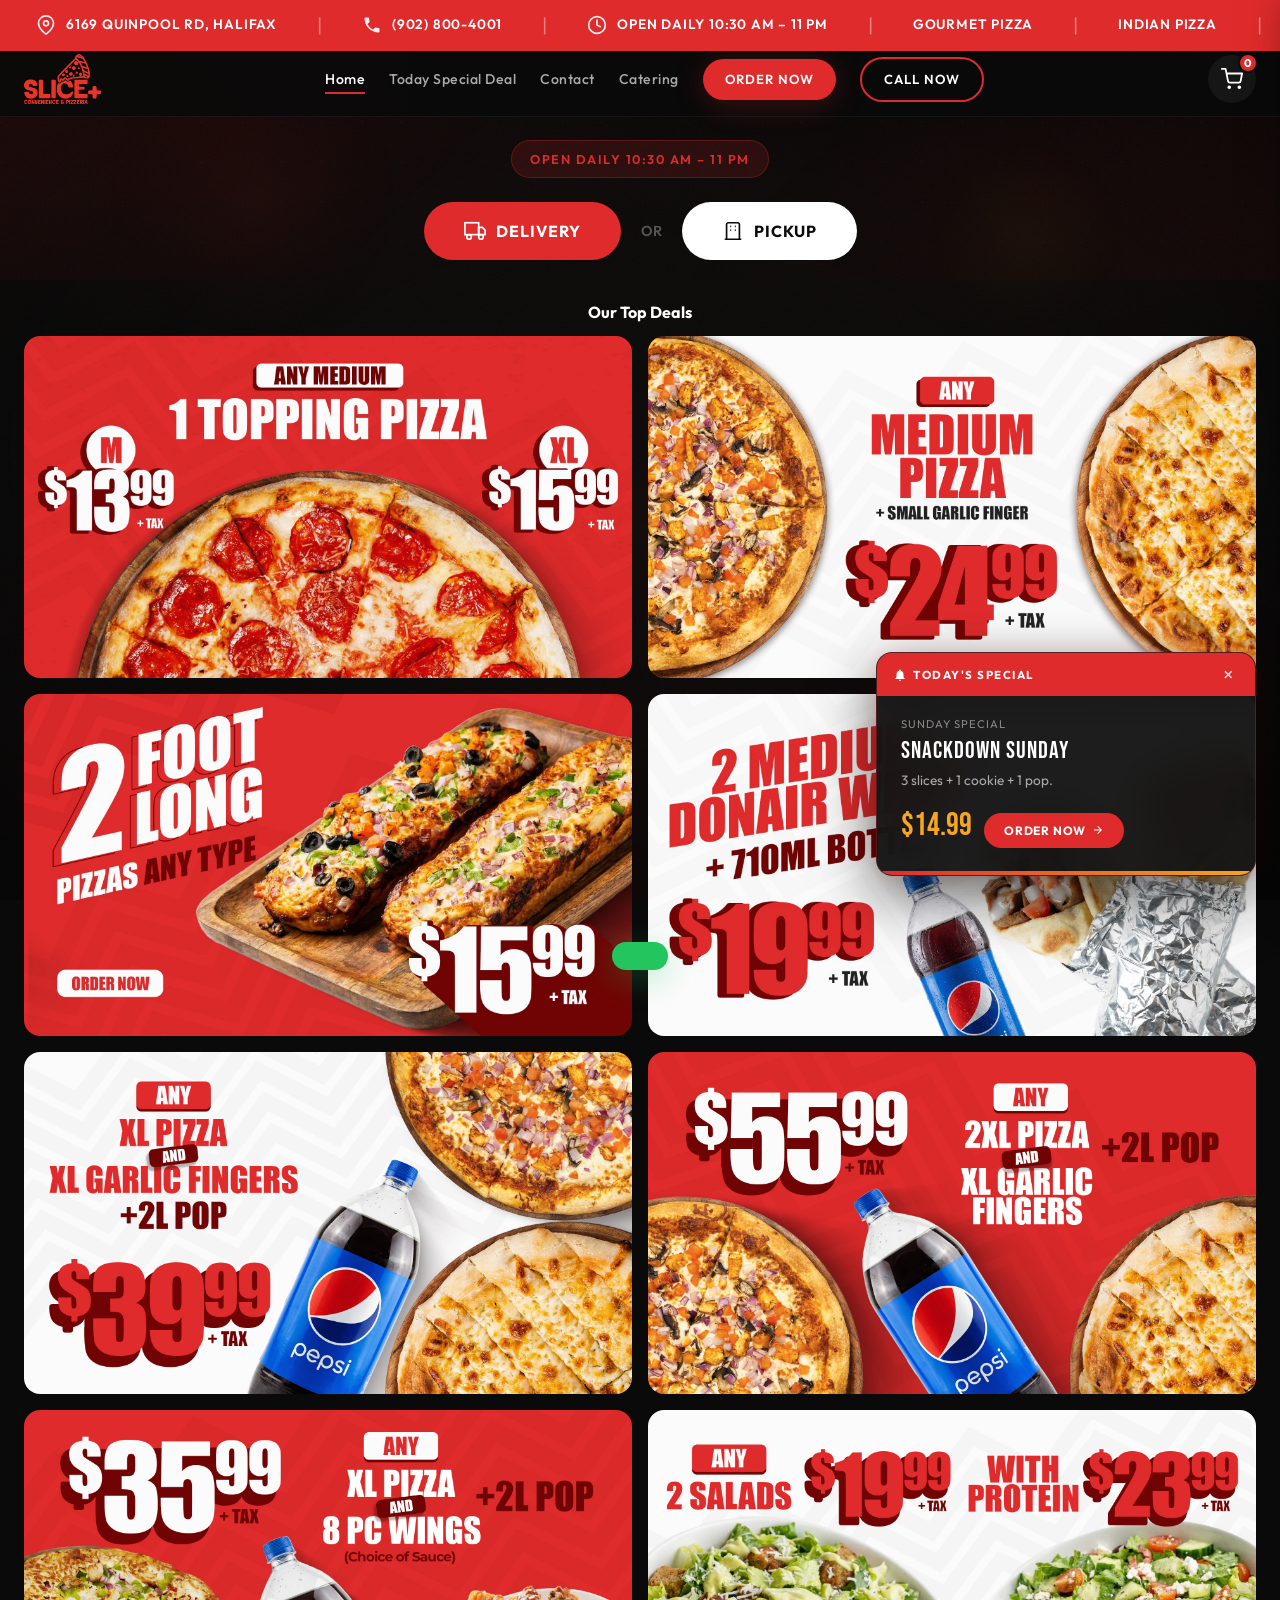
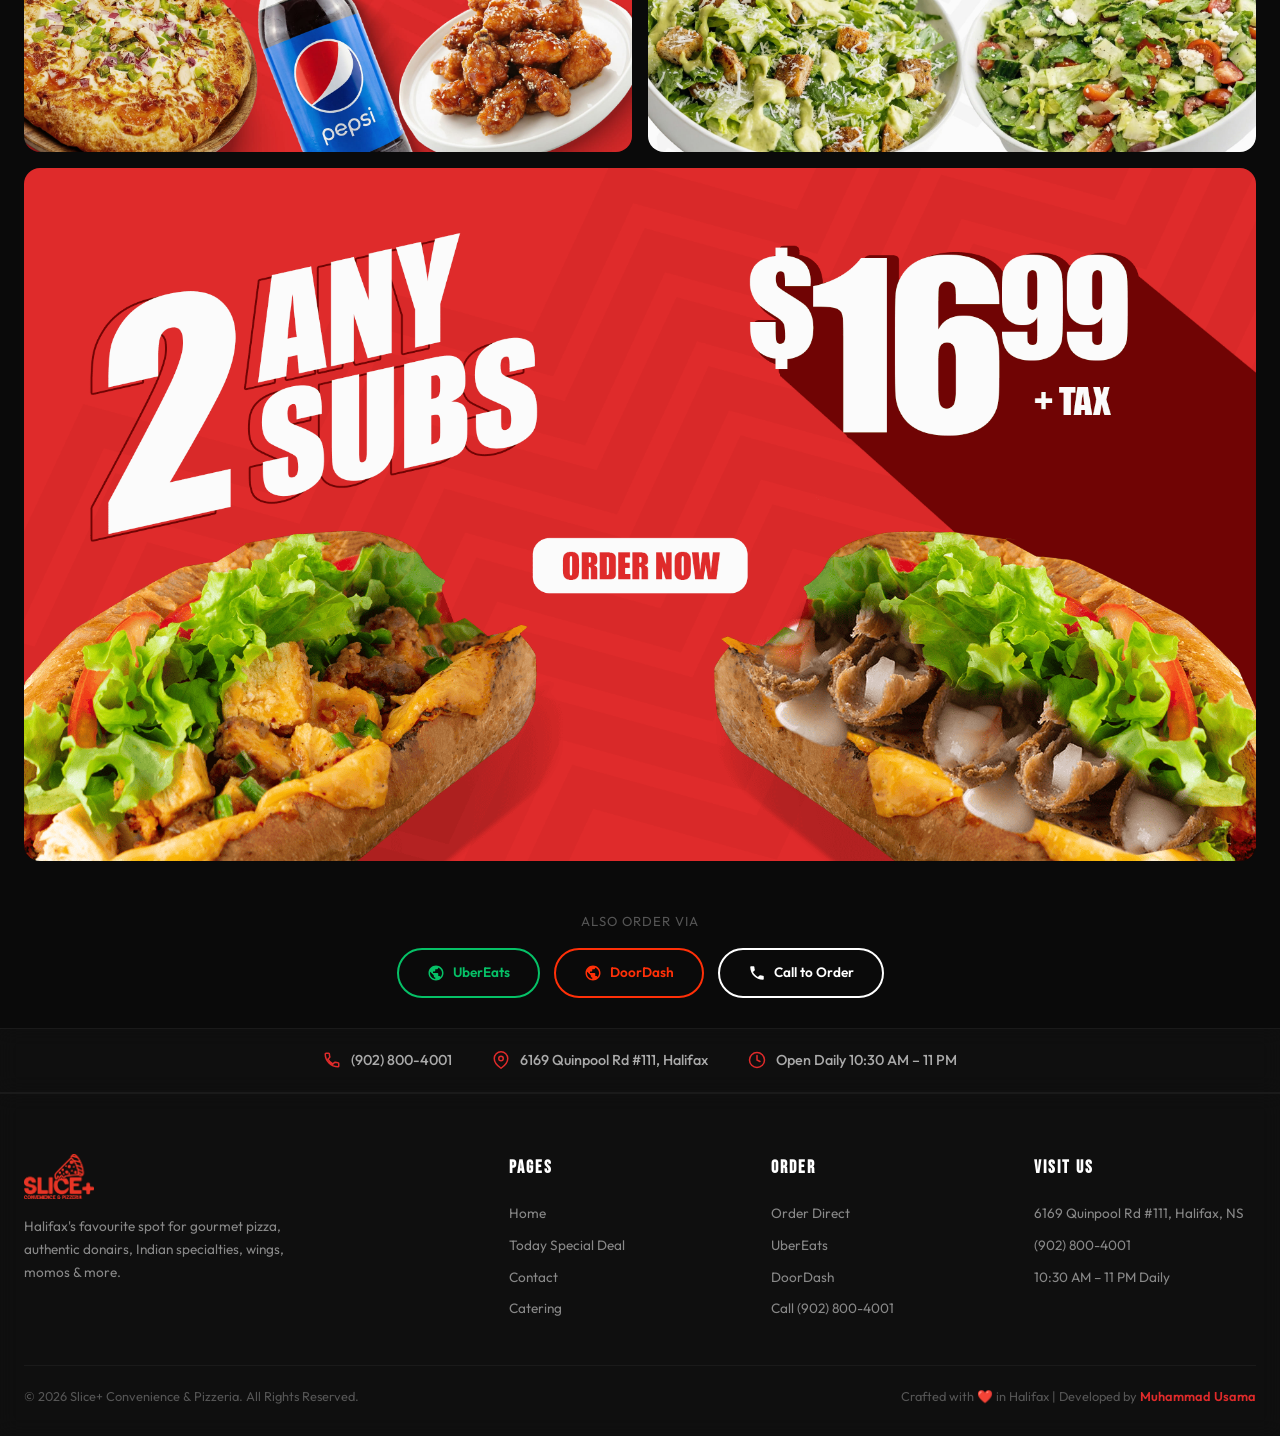
==== commit 79e0e788: "changes for mobile and deskptop layout" ====
--- a/index.html
+++ b/index.html
@@ -326,7 +326,7 @@
         }
 
         .d-none {
-            display: none
+            display: none !important
         }
 
         /* TICKER */
@@ -393,7 +393,7 @@
         /* HERO */
         .hero {
             position: relative;
-            padding: 160px 24px 60px;
+            padding: 160px 24px 20px;
             text-align: center;
             overflow: hidden
         }
@@ -621,7 +621,7 @@
         .deals-section {
             max-width: 1300px;
             margin: 0 auto;
-            padding: 20px 24px 60px
+            padding: 20px 24px 20px
         }
 
         .deals-grid {
@@ -2268,10 +2268,17 @@
                 grid-template-columns: 1fr 1fr
             }
         }
-
+            .section-header{
+                display: none !important;
+                padding-bottom: 10px;
+            }
+            .justify-content-center{
+            display: flex !important;
+                justify-content: center !important;
+            }
         @media(max-width:768px) {
             .hero {
-                padding: 100px 16px 50px
+                padding: 100px 16px 10px
             }
 
             .hero h1 {
@@ -2287,20 +2294,20 @@
                 display: none
             }
 
-        .hero-btn {
-            /* width: 100%; */
-            justify-content: center;
-            display: inline-flex;
-            align-items: center;
-            gap: 10px;
-            padding: 10px 20px;
-            border-radius: 60px;
-            font-weight: 700;
-            font-size: 0.8rem;
-            letter-spacing: 1px;
-            text-transform: uppercase;
-            transition: var(--transition);
-        }
+            .hero-btn {
+                /* width: 100%; */
+                justify-content: center;
+                display: inline-flex;
+                align-items: center;
+                gap: 10px;
+                padding: 10px 20px;
+                border-radius: 60px;
+                font-weight: 700;
+                font-size: 0.8rem;
+                letter-spacing: 1px;
+                text-transform: uppercase;
+                transition: var(--transition);
+            }
 
             .hero-or {
                 display: none
@@ -2399,6 +2406,17 @@
                 max-width: none;
                 bottom: 12px;
                 width: calc(100% - 24px)
+            }
+            .section-header{
+                display: block !important;
+                padding-bottom: 10px;
+            }
+            .justify-content-center{
+                display: flex !important;
+                justify-content: center !important;
+            }
+            .deals-section {
+                padding: 10px 16px 20px;
             }
         }
 
@@ -2505,7 +2523,7 @@
             <div class="hero-content">
                 <div class="hero-badge">Open Daily 10:30 AM – 11 PM</div>
                 <h1 class="hero-header d-none">START YOUR <span class="hl">ORDER</span></h1>
-                <p class="hero-sub d-xs-none">Halifax's favourite spot for gourmet pizza, authentic donairs, Indian specialties,
+                <p class="hero-sub d-xs-none d-none">Halifax's favourite spot for gourmet pizza, authentic donairs, Indian specialties,
                     wings, momos & more.</p>
                 <div class="hero-buttons">
                     <button class="hero-btn hero-btn-del" onclick="openDf()">
@@ -2526,7 +2544,7 @@
                         PICKUP
                     </button>
                 </div>
-                <div class="hero-info d-xs-none">
+                <div class="hero-info d-xs-none d-none">
                     <a href="tel:9028004001"><svg viewBox="0 0 24 24">
                             <path
                                 d="M6.62 10.79c1.44 2.83 3.76 5.14 6.59 6.59l2.2-2.2c.27-.27.67-.36 1.02-.24 1.12.37 2.33.57 3.57.57.55 0 1 .45 1 1V20c0 .55-.45 1-1 1-9.39 0-17-7.61-17-17 0-.55.45-1 1-1h3.5c.55 0 1 .45 1 1 0 1.25.2 2.45.57 3.57.11.35.03.74-.25 1.02l-2.2 2.2z" />
@@ -2538,8 +2556,34 @@
             </div>
         </section>
 
-        <!-- 3RD PARTY ORDER -->
-        <div class="third-party d-xs-none">
+    
+
+        <!-- DEAL BANNERS -->
+        <section class="deals-section">
+            <h4 class="section-header justify-content-center">Our Top Deals</h4>
+            <div class="deals-grid">
+                <div class="deal-card" onclick="scrollHero()"><img src="assets/images/banner-1.jpg" alt="Deal"
+                        loading="lazy"></div>
+                <div class="deal-card" onclick="scrollHero()"><img src="assets/images/banner-2.jpg" alt="Deal"
+                        loading="lazy"></div>
+                <div class="deal-card" onclick="scrollHero()"><img src="assets/images/banner-3.jpg" alt="Deal"
+                        loading="lazy"></div>
+                <div class="deal-card" onclick="scrollHero()"><img src="assets/images/banner-4.jpg" alt="Deal"
+                        loading="lazy"></div>
+                <div class="deal-card" onclick="scrollHero()"><img src="assets/images/banner-5.jpg" alt="Deal"
+                        loading="lazy"></div>
+                <div class="deal-card" onclick="scrollHero()"><img src="assets/images/banner-6.jpg" alt="Deal"
+                        loading="lazy"></div>
+                <div class="deal-card" onclick="scrollHero()"><img src="assets/images/banner-7.jpg" alt="Deal"
+                        loading="lazy"></div>
+                <div class="deal-card" onclick="scrollHero()"><img src="assets/images/banner-8.jpg" alt="Deal"
+                        loading="lazy"></div>
+                <div class="deal-card deal-card-full" onclick="scrollHero()"><img src="assets/images/banner-9.png"
+                        alt="Deal" loading="lazy"></div>
+            </div>
+        </section>
+            <!-- 3RD PARTY ORDER -->
+        <div class="third-party ">
             <p>Also order via</p>
             <div class="tp-btns">
                 <a href="https://www.ubereats.com/ca/store/sliceplus-quinpool-rd/GrAe0IXMVuGjKvZW6ssmDg?diningMode=DELIVERY"
@@ -2567,30 +2611,6 @@
                 </a>
             </div>
         </div>
-
-        <!-- DEAL BANNERS -->
-        <section class="deals-section">
-            <div class="deals-grid">
-                <div class="deal-card" onclick="scrollHero()"><img src="assets/images/banner-1.jpg" alt="Deal"
-                        loading="lazy"></div>
-                <div class="deal-card" onclick="scrollHero()"><img src="assets/images/banner-2.jpg" alt="Deal"
-                        loading="lazy"></div>
-                <div class="deal-card" onclick="scrollHero()"><img src="assets/images/banner-3.jpg" alt="Deal"
-                        loading="lazy"></div>
-                <div class="deal-card" onclick="scrollHero()"><img src="assets/images/banner-4.jpg" alt="Deal"
-                        loading="lazy"></div>
-                <div class="deal-card" onclick="scrollHero()"><img src="assets/images/banner-5.jpg" alt="Deal"
-                        loading="lazy"></div>
-                <div class="deal-card" onclick="scrollHero()"><img src="assets/images/banner-6.jpg" alt="Deal"
-                        loading="lazy"></div>
-                <div class="deal-card" onclick="scrollHero()"><img src="assets/images/banner-7.jpg" alt="Deal"
-                        loading="lazy"></div>
-                <div class="deal-card" onclick="scrollHero()"><img src="assets/images/banner-8.jpg" alt="Deal"
-                        loading="lazy"></div>
-                <div class="deal-card deal-card-full" onclick="scrollHero()"><img src="assets/images/banner-9.png"
-                        alt="Deal" loading="lazy"></div>
-            </div>
-        </section>
 
         <!-- INFO BAR -->
         <div class="info-bar">
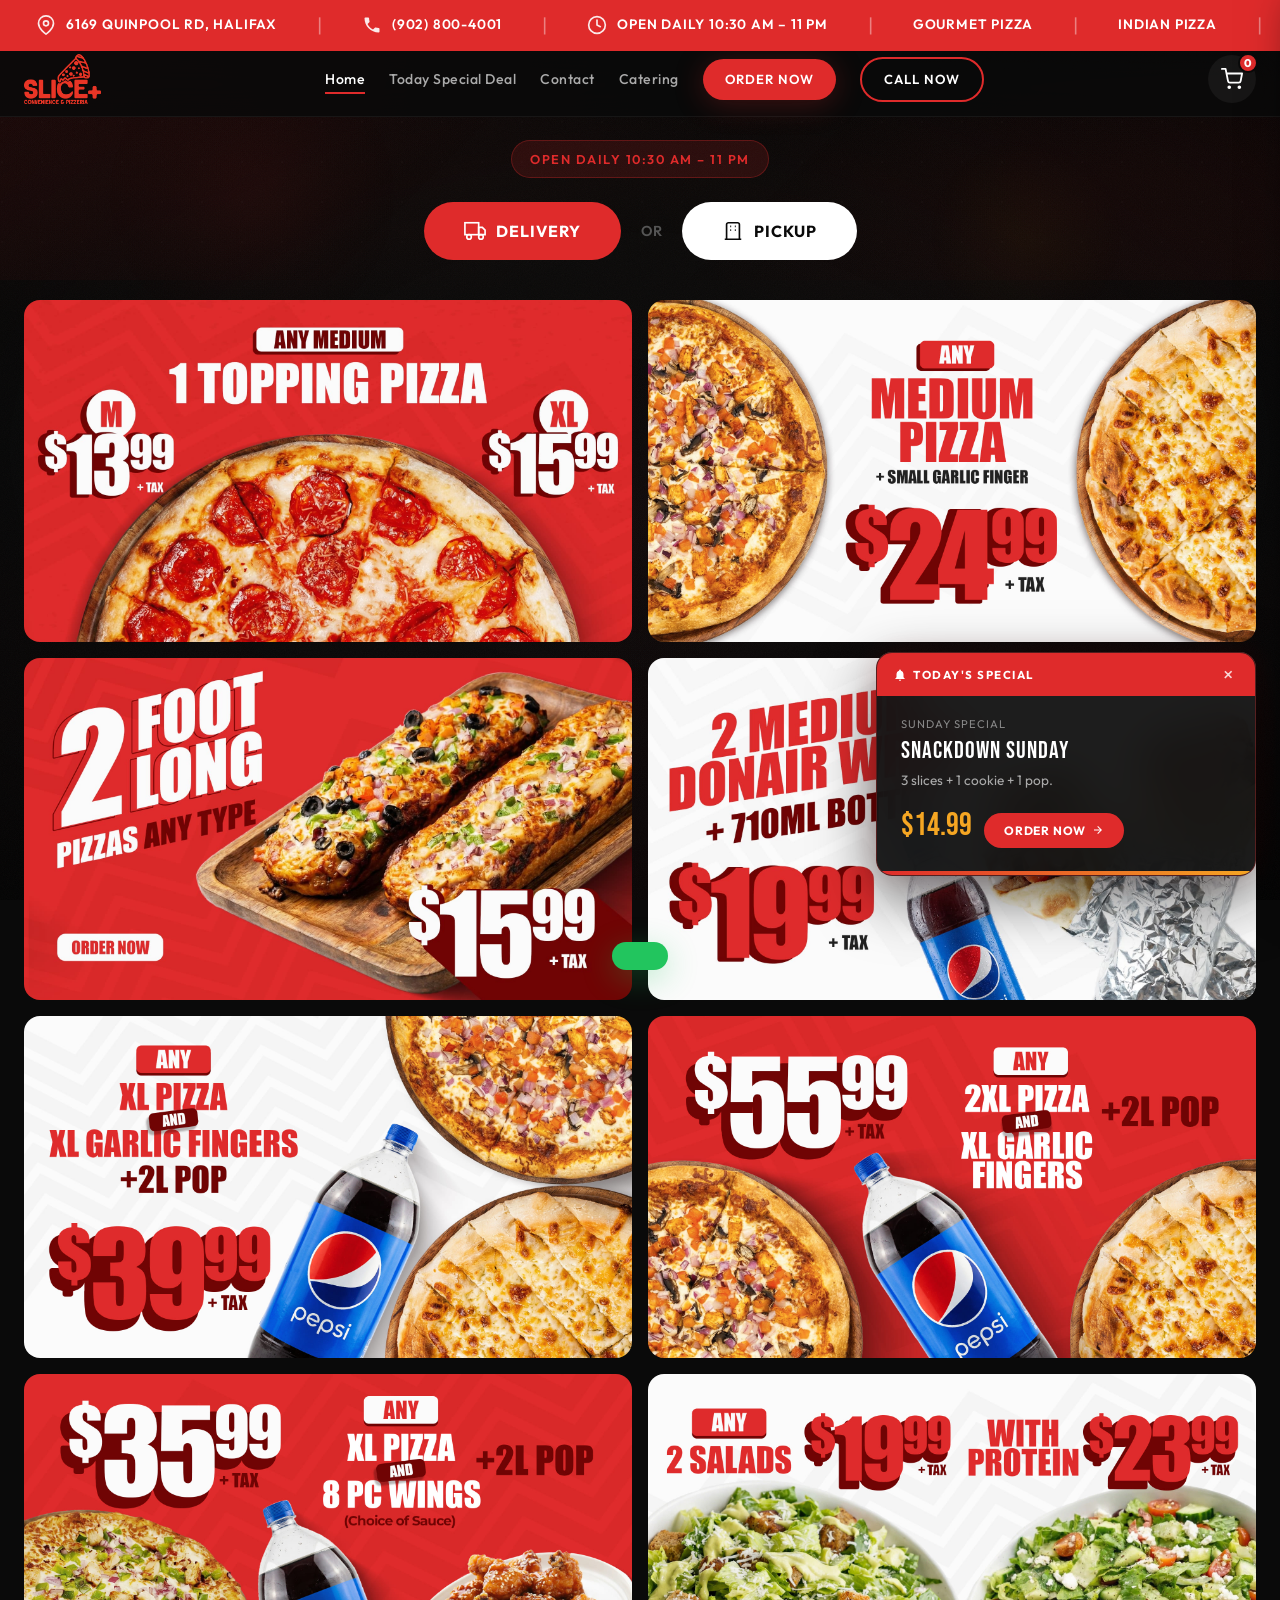
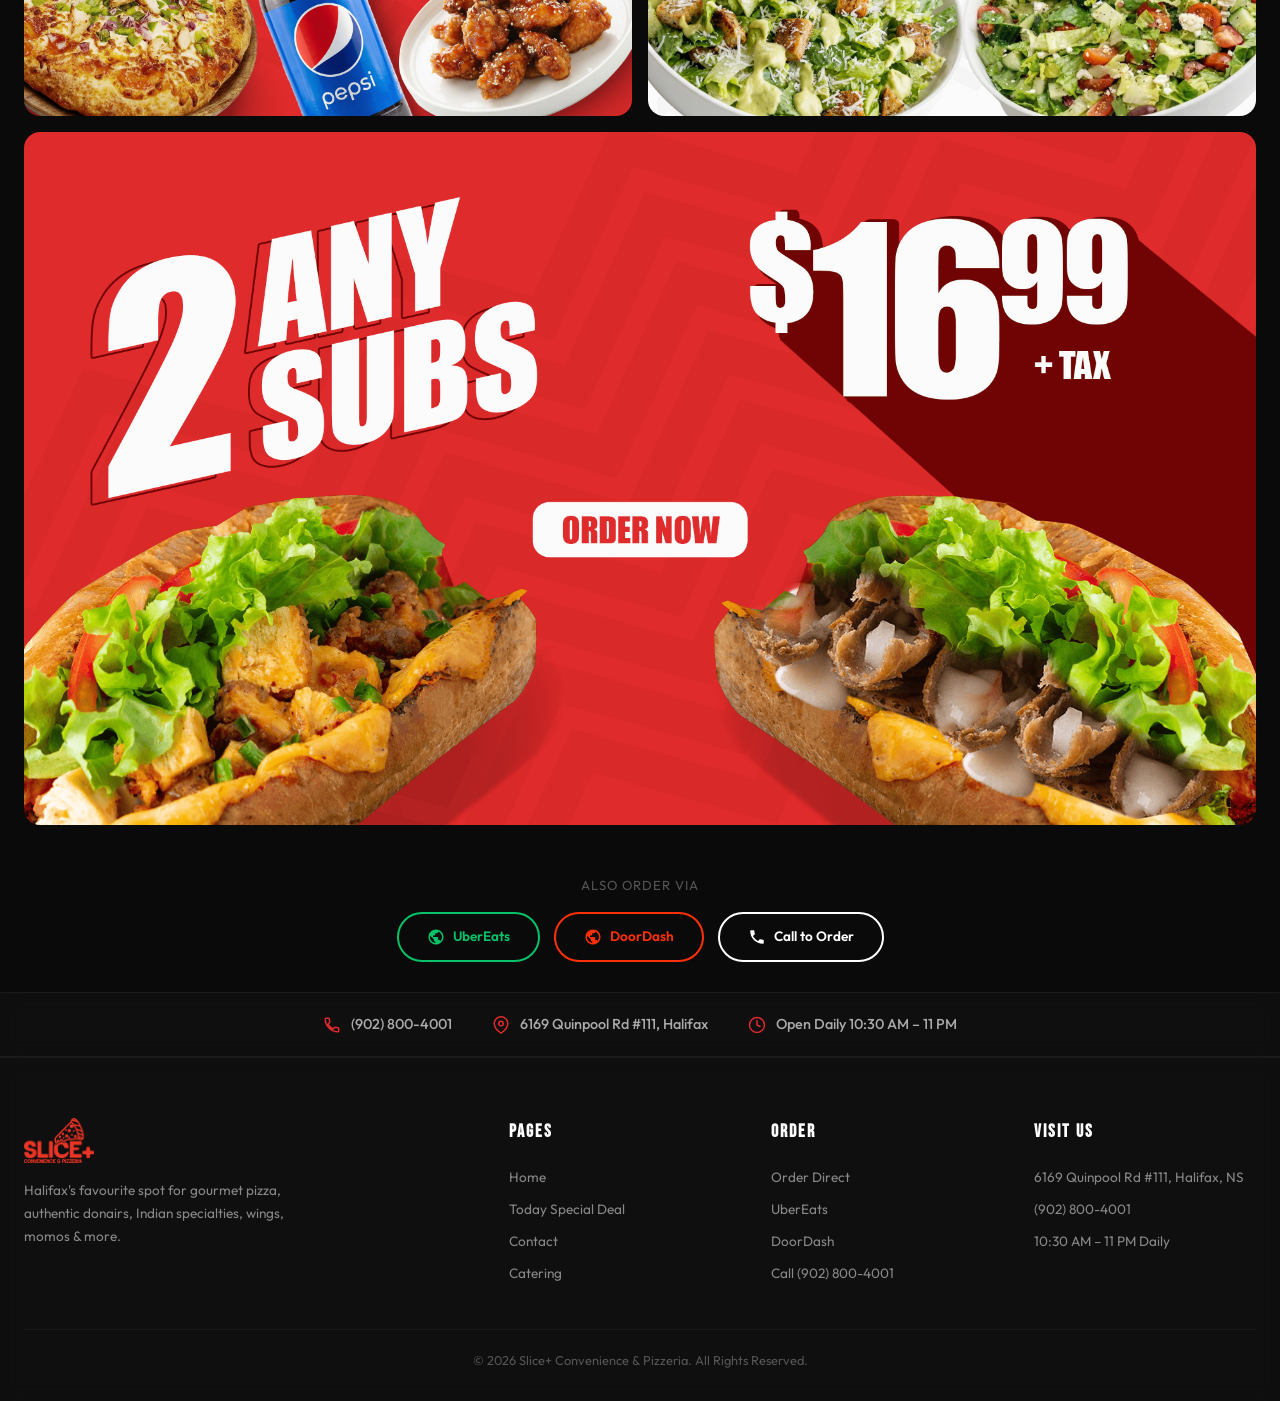
==== commit 49587d42: "changes for layout" ====
--- a/index.html
+++ b/index.html
@@ -2250,7 +2250,14 @@
             opacity: 1;
             transform: translateY(0)
         }
-
+            .section-header{
+                display: none !important;
+                padding-bottom: 10px;
+            }
+            .justify-content-center{
+            /* display: flex !important; */
+                justify-content: center !important;
+            }
         @media(max-width:1024px) {
             .nav {
                 display: none
@@ -2268,14 +2275,7 @@
                 grid-template-columns: 1fr 1fr
             }
         }
-            .section-header{
-                display: none !important;
-                padding-bottom: 10px;
-            }
-            .justify-content-center{
-            display: flex !important;
-                justify-content: center !important;
-            }
+            
         @media(max-width:768px) {
             .hero {
                 padding: 100px 16px 10px
@@ -2462,6 +2462,10 @@
         .tb.act .ta {
             color: #f5a623
         }
+        .footer-bottom{
+            display: flex !important;
+            justify-content: center !important;
+        }
     </style>
 </head>
 
@@ -2476,7 +2480,7 @@
     <!-- HEADER -->
     <header class="header" id="header">
         <div class="header-inner">
-            <a href="/" class="logo"><img src="assets/images/1__3_.png" alt="Slice+"></a>
+            <a href="index.html" class="logo"><img src="assets/images/1__3_.png" alt="Slice+"></a>
             <nav class="nav">
                 <a href="/" class="active">Home</a>
                 <a href="specials.html">Today Special Deal</a>
@@ -2652,7 +2656,7 @@
             </div>
             <div class="footer-bottom">
                 <p>&copy; 2026 Slice+ Convenience & Pizzeria. All Rights Reserved.</p>
-                <p>Crafted with ❤️ in Halifax | Developed by <a href="https://usamagrowth.com/" target="_blank"
+                <p class="d-none">Crafted with ❤️ in Halifax | Developed by <a href="https://usamagrowth.com/" target="_blank"
                         style="color:#df2b2b;text-decoration:none;font-weight:600;transition:opacity .3s">Muhammad
                         Usama</a></p>
             </div>
@@ -3105,4 +3109,4 @@
     <script src="pay-style.js"></script>
 </body>
 
-</html>+</html>
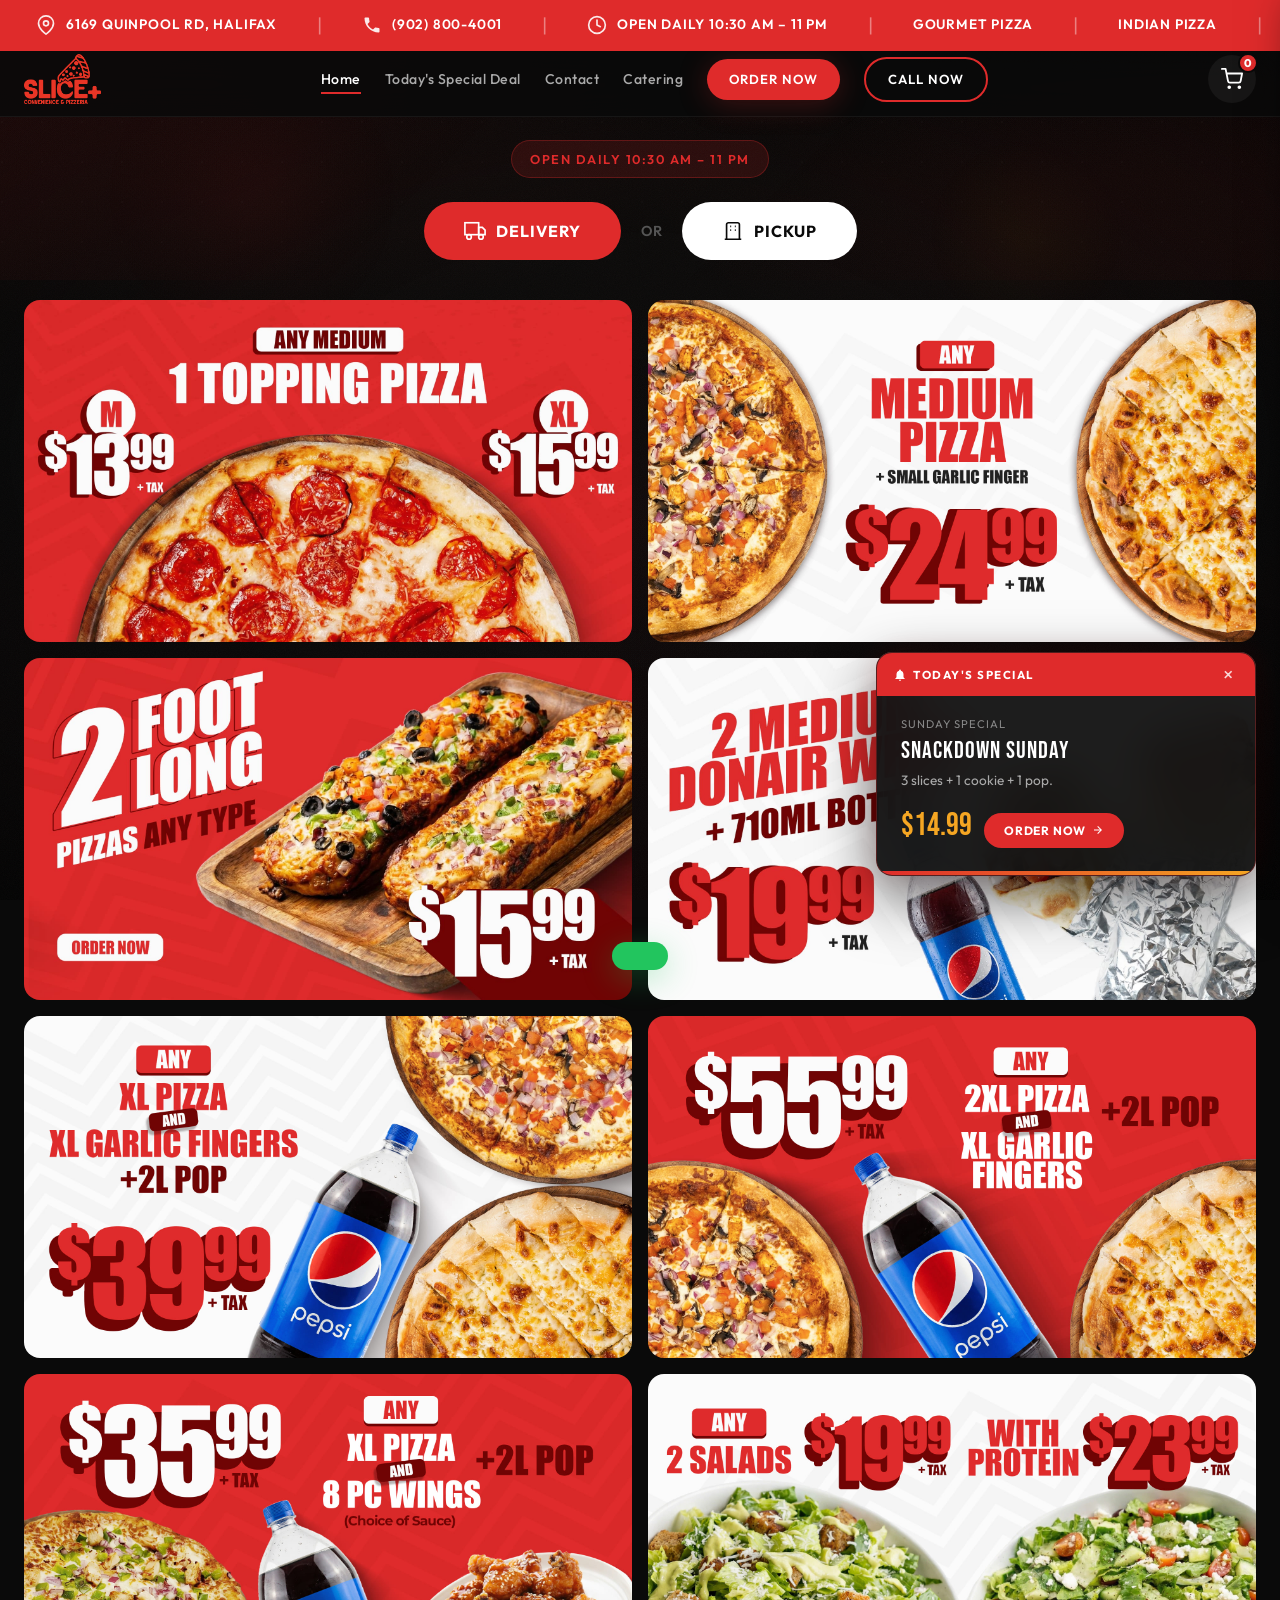
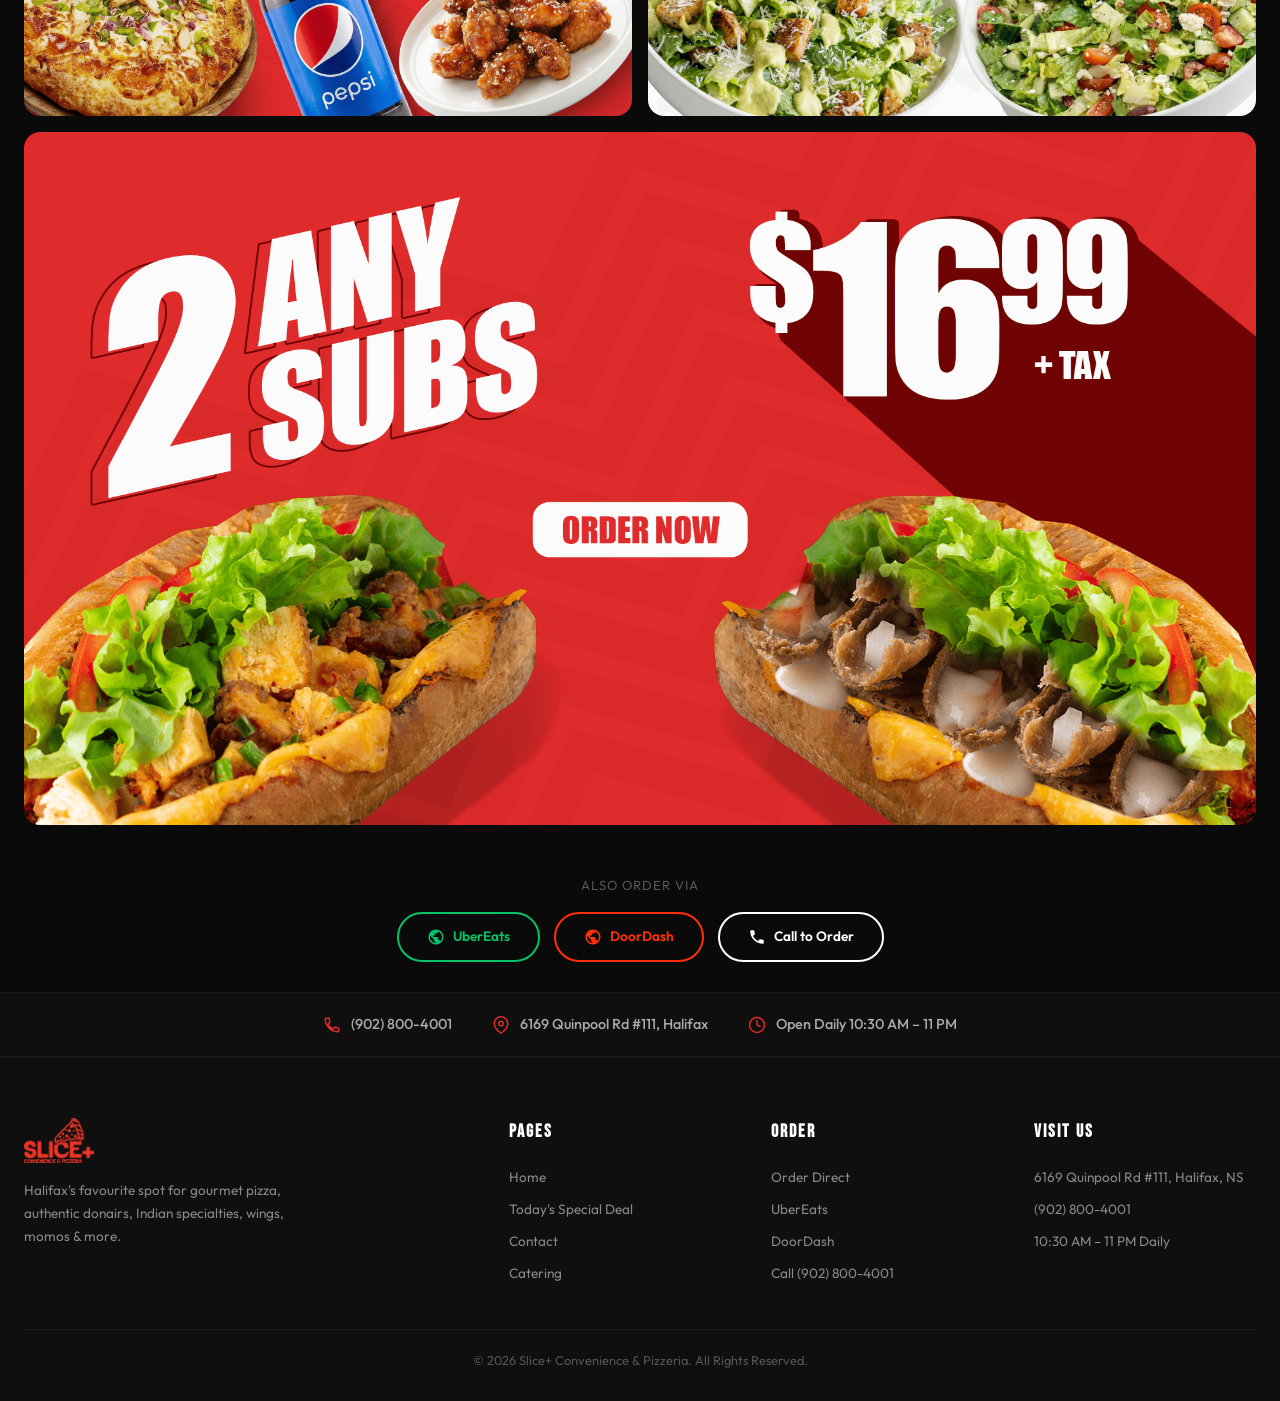
==== commit 3a4782b9: "chnages for layout only after this work on apis results" ====
--- a/index.html
+++ b/index.html
@@ -2250,14 +2250,17 @@
             opacity: 1;
             transform: translateY(0)
         }
-            .section-header{
-                display: none !important;
-                padding-bottom: 10px;
-            }
-            .justify-content-center{
+
+        .section-header {
+            display: none !important;
+            padding-bottom: 10px;
+        }
+
+        .justify-content-center {
             /* display: flex !important; */
-                justify-content: center !important;
-            }
+            justify-content: center !important;
+        }
+
         @media(max-width:1024px) {
             .nav {
                 display: none
@@ -2275,7 +2278,7 @@
                 grid-template-columns: 1fr 1fr
             }
         }
-            
+
         @media(max-width:768px) {
             .hero {
                 padding: 100px 16px 10px
@@ -2288,8 +2291,8 @@
             .hero-buttons {
                 flex-direction: row;
                 gap: 12px
-                
-            }
+            }
+
             .d-xs-none {
                 display: none
             }
@@ -2341,7 +2344,7 @@
 
             .cat-card-img,
             .cat-card-ph {
-                height: 110px
+                height: 10px
             }
 
             .cart-sb {
@@ -2407,14 +2410,17 @@
                 bottom: 12px;
                 width: calc(100% - 24px)
             }
-            .section-header{
+
+            .section-header {
                 display: block !important;
                 padding-bottom: 10px;
             }
-            .justify-content-center{
+
+            .justify-content-center {
                 display: flex !important;
                 justify-content: center !important;
             }
+
             .deals-section {
                 padding: 10px 16px 20px;
             }
@@ -2462,7 +2468,8 @@
         .tb.act .ta {
             color: #f5a623
         }
-        .footer-bottom{
+
+        .footer-bottom {
             display: flex !important;
             justify-content: center !important;
         }
@@ -2482,8 +2489,8 @@
         <div class="header-inner">
             <a href="index.html" class="logo"><img src="assets/images/1__3_.png" alt="Slice+"></a>
             <nav class="nav">
-                <a href="/" class="active">Home</a>
-                <a href="specials.html">Today Special Deal</a>
+                <a href="/index.html" class="active">Home</a>
+                <a href="specials.html">Today's Special Deal</a>
                 <a href="contact.html">Contact</a>
                 <a href="catering.html">Catering</a>
                 <a href="#" onclick="event.preventDefault();scrollHero()" class="nav-cta">Order Now</a>
@@ -2503,8 +2510,8 @@
 
     <!-- MOBILE NAV -->
     <div class="mobile-nav" id="mobNav">
-        <a href="/" onclick="closeMob()">Home</a>
-        <a href="specials.html">Today Special Deal</a>
+        <a href="/index.html" onclick="closeMob()">Home</a>
+        <a href="specials.html">Today's Special Deal</a>
         <a href="contact.html">Contact</a>
         <a href="catering.html">Catering</a>
         <div class="mob-btns">
@@ -2527,7 +2534,8 @@
             <div class="hero-content">
                 <div class="hero-badge">Open Daily 10:30 AM – 11 PM</div>
                 <h1 class="hero-header d-none">START YOUR <span class="hl">ORDER</span></h1>
-                <p class="hero-sub d-xs-none d-none">Halifax's favourite spot for gourmet pizza, authentic donairs, Indian specialties,
+                <p class="hero-sub d-xs-none d-none">Halifax's favourite spot for gourmet pizza, authentic donairs,
+                    Indian specialties,
                     wings, momos & more.</p>
                 <div class="hero-buttons">
                     <button class="hero-btn hero-btn-del" onclick="openDf()">
@@ -2560,7 +2568,7 @@
             </div>
         </section>
 
-    
+
 
         <!-- DEAL BANNERS -->
         <section class="deals-section">
@@ -2586,7 +2594,7 @@
                         alt="Deal" loading="lazy"></div>
             </div>
         </section>
-            <!-- 3RD PARTY ORDER -->
+        <!-- 3RD PARTY ORDER -->
         <div class="third-party ">
             <p>Also order via</p>
             <div class="tp-btns">
@@ -2639,7 +2647,7 @@
                         more.</p>
                 </div>
                 <div class="footer-col">
-                    <h4>PAGES</h4><a href="/">Home</a><a href="specials.html">Today Special Deal</a><a
+                    <h4>PAGES</h4><a href="/">Home</a><a href="specials.html">Today's Special Deal</a><a
                         href="contact.html">Contact</a><a href="catering.html">Catering</a>
                 </div>
                 <div class="footer-col">
@@ -2656,7 +2664,8 @@
             </div>
             <div class="footer-bottom">
                 <p>&copy; 2026 Slice+ Convenience & Pizzeria. All Rights Reserved.</p>
-                <p class="d-none">Crafted with ❤️ in Halifax | Developed by <a href="https://usamagrowth.com/" target="_blank"
+                <p class="d-none">Crafted with ❤️ in Halifax | Developed by <a href="https://usamagrowth.com/"
+                        target="_blank"
                         style="color:#df2b2b;text-decoration:none;font-weight:600;transition:opacity .3s">Muhammad
                         Usama</a></p>
             </div>
@@ -3109,4 +3118,4 @@
     <script src="pay-style.js"></script>
 </body>
 
-</html>
+</html>
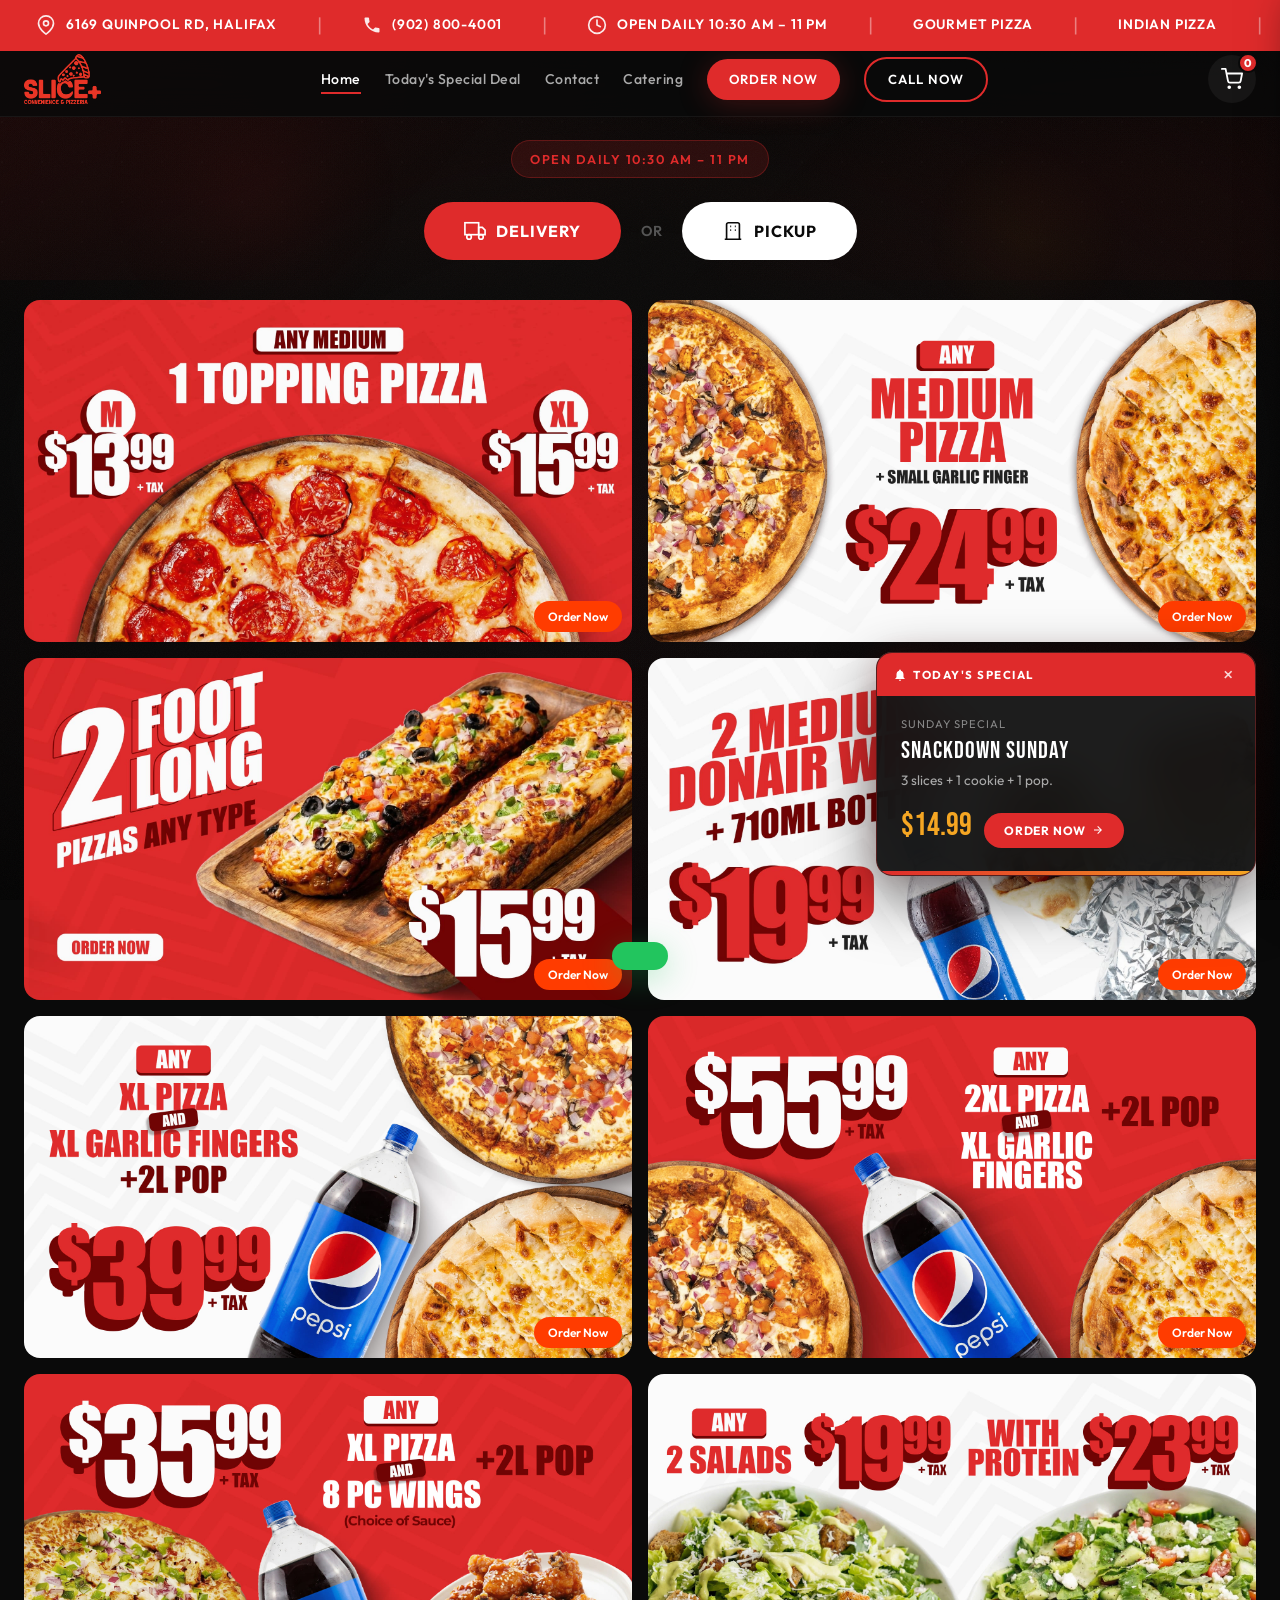
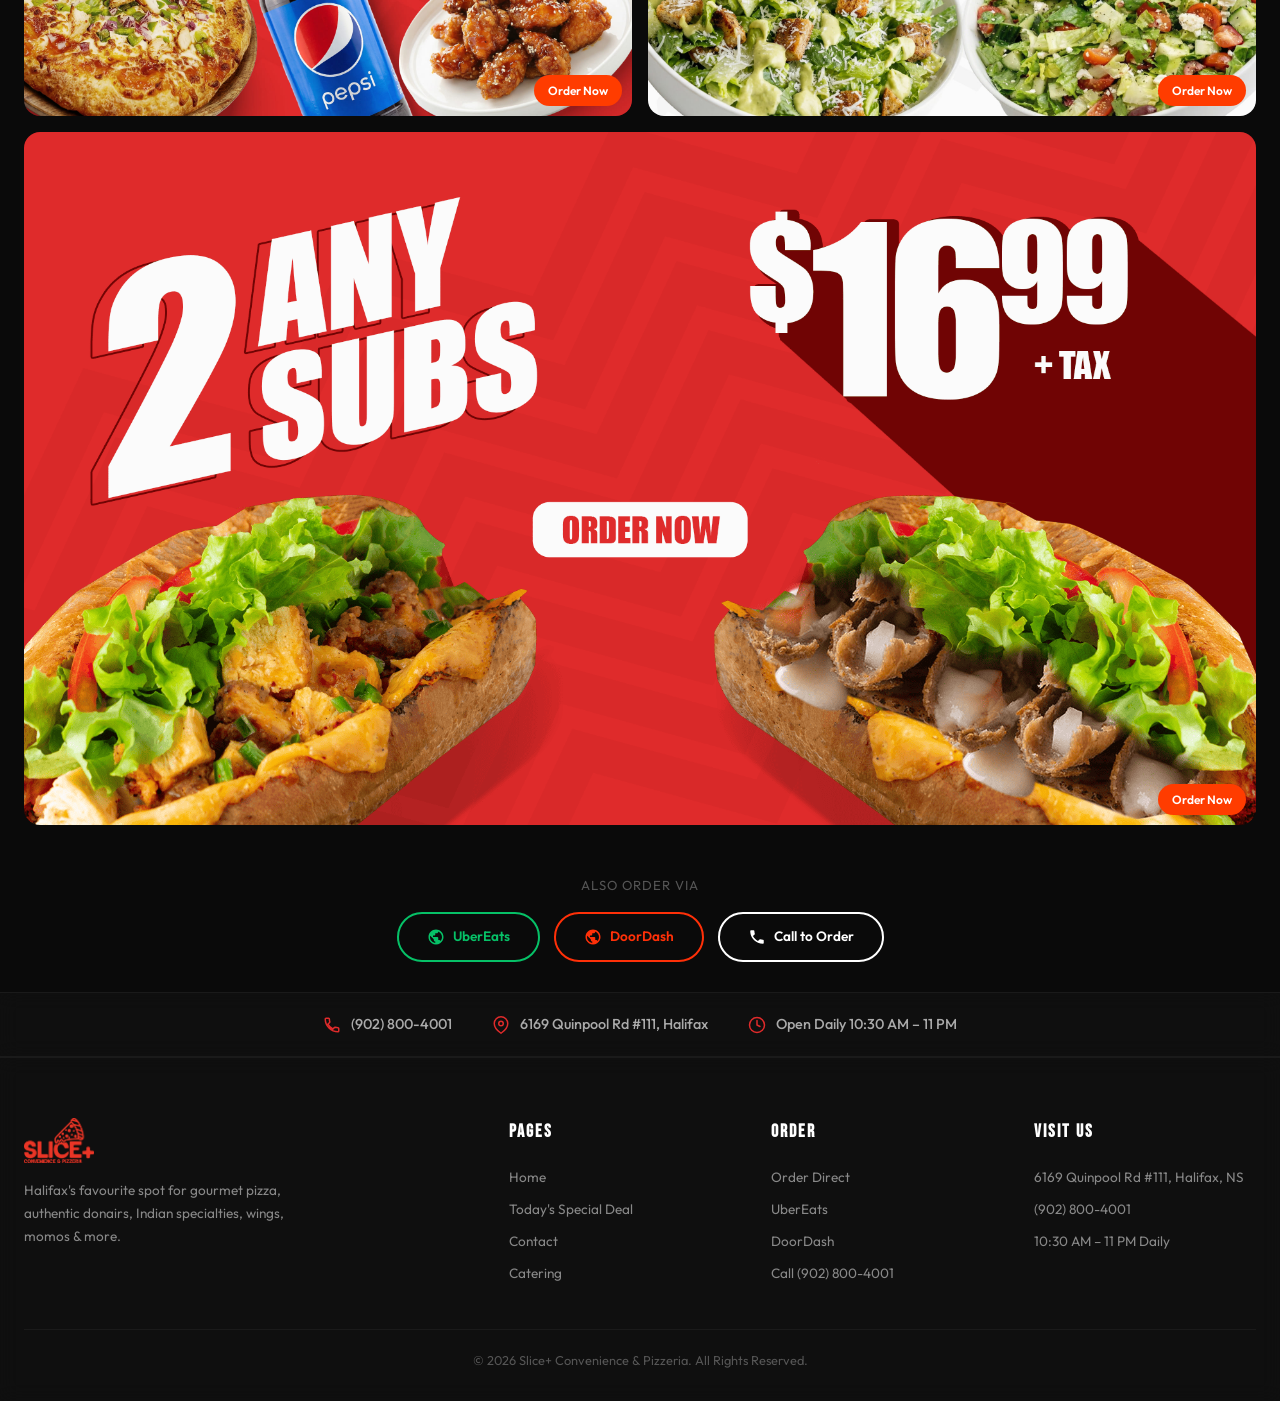
==== commit 801469d6: "chnages existing for changes" ====
--- a/index.html
+++ b/index.html
@@ -1193,7 +1193,7 @@
         }
 
         .mo-x {
-            position: absolute;
+            position: fixed;
             top: 16px;
             right: 16px;
             width: 36px;
@@ -1714,16 +1714,23 @@
 
         /* CHECKOUT */
         .chk-ov {
-            display: none;
             position: fixed;
             inset: 0;
-            z-index: 3000;
+          
             background: var(--black);
-            overflow-y: auto
+            overflow-y: auto;
+            opacity: 0;
+            visibility: hidden;
+            pointer-events: none;
+            transition: opacity .25s ease, visibility 0s linear .25s
         }
 
         .chk-ov.open {
-            display: block
+            z-index: 3600;
+            opacity: 1;
+            visibility: visible;
+            pointer-events: auto;
+            transition: opacity .25s ease
         }
 
         .chk-w {
@@ -2424,6 +2431,11 @@
             .deals-section {
                 padding: 10px 16px 20px;
             }
+            .mo-x {
+                position: fixed;
+                top: 16px;
+                background: rgba(230, 18, 18, 0.6);
+            }
         }
 
         .tb {
@@ -2473,6 +2485,36 @@
             display: flex !important;
             justify-content: center !important;
         }
+        .deal-card{
+position: relative;
+overflow: hidden;
+}
+
+.deal-card img{
+width:100%;
+display:block;
+border-radius:12px;
+}
+
+.deal-cta{
+position:absolute;
+bottom:10px;
+right:10px;
+background:#ff3c00;
+color:white;
+border:none;
+padding:8px 14px;
+border-radius:30px;
+font-size:12px;
+font-weight:600;
+cursor:pointer;
+transition:0.3s;
+}
+
+.deal-cta:hover{
+background:black;
+transform:scale(1.05);
+}
     </style>
 </head>
 
@@ -2574,24 +2616,24 @@
         <section class="deals-section">
             <h4 class="section-header justify-content-center">Our Top Deals</h4>
             <div class="deals-grid">
-                <div class="deal-card" onclick="scrollHero()"><img src="assets/images/banner-1.jpg" alt="Deal"
-                        loading="lazy"></div>
-                <div class="deal-card" onclick="scrollHero()"><img src="assets/images/banner-2.jpg" alt="Deal"
-                        loading="lazy"></div>
-                <div class="deal-card" onclick="scrollHero()"><img src="assets/images/banner-3.jpg" alt="Deal"
-                        loading="lazy"></div>
-                <div class="deal-card" onclick="scrollHero()"><img src="assets/images/banner-4.jpg" alt="Deal"
-                        loading="lazy"></div>
-                <div class="deal-card" onclick="scrollHero()"><img src="assets/images/banner-5.jpg" alt="Deal"
-                        loading="lazy"></div>
-                <div class="deal-card" onclick="scrollHero()"><img src="assets/images/banner-6.jpg" alt="Deal"
-                        loading="lazy"></div>
-                <div class="deal-card" onclick="scrollHero()"><img src="assets/images/banner-7.jpg" alt="Deal"
-                        loading="lazy"></div>
-                <div class="deal-card" onclick="scrollHero()"><img src="assets/images/banner-8.jpg" alt="Deal"
-                        loading="lazy"></div>
-                <div class="deal-card deal-card-full" onclick="scrollHero()"><img src="assets/images/banner-9.png"
-                        alt="Deal" loading="lazy"></div>
+                <div class="deal-card item-name"  onclick="scrollHero()" value="Any Medium 1 Topping Pizza"><img src="assets/images/banner-1.jpg"  alt="Deal"
+                        loading="lazy"> <button class="deal-cta">Order Now</button></div>
+                <div class="deal-card " onclick="scrollHero()" value="Any Medium Pizza + Small Garlic Fingers"><img src="assets/images/banner-2.jpg" alt="Deal"
+                        loading="lazy"> <button class="deal-cta">Order Now</button></div>
+                <div class="deal-card " onclick="scrollHero()" value="Any 2 Type Foot Long Pizzas"><img src="assets/images/banner-3.jpg" alt="Deal"
+                        loading="lazy"> <button class="deal-cta">Order Now</button></div>
+                <div class="deal-card " onclick="scrollHero()" value="2 Medium Donair Wrap + 710ml Bottle"><img src="assets/images/banner-4.jpg" alt="Deal"
+                        loading="lazy"> <button class="deal-cta">Order Now</button></div>
+                <div class="deal-card " onclick="scrollHero()" value="Any XL Pizza + XL Garlic Fingers + 2L Pop"><img src="assets/images/banner-5.jpg" alt="Deal"
+                        loading="lazy"> <button class="deal-cta">Order Now</button></div>
+                <div class="deal-card " onclick="scrollHero()" value="Any 2XL Pizza + XL Garlic Fingers + 2L Pop"><img src="assets/images/banner-6.jpg" alt="Deal"
+                        loading="lazy"> <button class="deal-cta">Order Now</button></div>
+                <div class="deal-card " onclick="scrollHero()" value="Any XL Pizza + 8 Pc Wings  +2L Pop"><img src="assets/images/banner-7.jpg" alt="Deal"
+                        loading="lazy"> <button class="deal-cta">Order Now</button></div>
+                <div class="deal-card " onclick="scrollHero()" value="Any 2 Salads"><img src="assets/images/banner-8.jpg" alt="Deal"
+                        loading="lazy"> <button class="deal-cta">Order Now</button></div>
+                <div class="deal-card deal-card-full "  value="Any 2 Subs"  onclick="scrollHero()"><img src="assets/images/banner-9.png"
+                        alt="Deal" loading="lazy"> <button class="deal-cta">Order Now</button></div>
             </div>
         </section>
         <!-- 3RD PARTY ORDER -->
@@ -2752,8 +2794,9 @@
 
     <!-- CHECKOUT -->
     <div class="chk-ov" id="chkOv">
-        <div class="chk-w" id="chkW"></div>
+        <div class="chk-w border" id="chkW"></div>
     </div>
+
 
     <!-- TOAST -->
     <div class="toast" id="toast"></div>
@@ -2820,11 +2863,102 @@
             closeDf(); saveState(); goMenu()
         }
         function startPickup() { oInfo.type = 'pickup'; saveState(); goMenu() }
-        function goMenu() { document.getElementById('otBadge').textContent = oInfo.type === 'delivery' ? 'Delivery Order' : 'Pickup Order'; showScr('screen2'); if (!menu) loadMenu() }
+        function goMenu() {
+            document.getElementById('otBadge').textContent = oInfo.type === 'delivery' ? 'Delivery Order' : 'Pickup Order';
+            showScr('screen2');
+            if (!menu) loadMenu();
+            else setTimeout(maybeOpenPendingDeal, 0);
+        }
+
+        // ===== HOME DEALS → OPEN AS REAL MENU DEALS (sync with Best Deals) =====
+        var _spPendingDealName = null;
+        function _spDealKey(s) {
+            return (s || '')
+                .toLowerCase()
+                .replace(/&/g, 'and')
+                .replace(/\+/g, ' ')
+                .replace(/[^a-z0-9 ]+/g, ' ')
+                .replace(/\s+/g, ' ')
+                .trim();
+        }
+        function _spDealTokens(s) {
+            return _spDealKey(s).split(' ').filter(function (t) { return t && t.length > 1; });
+        }
+        function _spTokScore(a, b) {
+            if (!a.length || !b.length) return 0;
+            var sa = {}; a.forEach(function (t) { sa[t] = 1; });
+            var sb = {}; b.forEach(function (t) { sb[t] = 1; });
+            var inter = 0, ca = 0, cb = 0;
+            Object.keys(sa).forEach(function (k) { ca++; if (sb[k]) inter++; });
+            Object.keys(sb).forEach(function () { cb++; });
+            return inter / Math.max(1, Math.min(ca, cb));
+        }
+        function _spResolveDealByName(name) {
+            if (!menu || !menu.categories || !name) return null;
+            var target = _spDealKey(name);
+            var tTok = _spDealTokens(name);
+            var preferred = [], rest = [];
+            menu.categories.forEach(function (c) {
+                var cn = _spDealKey(c.name);
+                if (cn === 'best deals' || cn === 'weekly special deals') preferred.push(c);
+                else rest.push(c);
+            });
+            var cats = preferred.concat(rest);
+
+            // Pass 1: exact key match (fast + reliable)
+            for (var i = 0; i < cats.length; i++) {
+                var c = cats[i];
+                for (var j = 0; j < (c.items || []).length; j++) {
+                    var it = c.items[j];
+                    if (_spDealKey(it.name) === target) return { cid: c.id, iid: it.id, name: it.name };
+                }
+            }
+
+            // Pass 2: best token similarity
+            var best = null, bestScore = 0;
+            for (var i2 = 0; i2 < cats.length; i2++) {
+                var c2 = cats[i2];
+                for (var j2 = 0; j2 < (c2.items || []).length; j2++) {
+                    var it2 = c2.items[j2];
+                    var sc = _spTokScore(tTok, _spDealTokens(it2.name));
+                    if (sc > bestScore) { bestScore = sc; best = { cid: c2.id, iid: it2.id, name: it2.name }; }
+                }
+            }
+            if (best && bestScore >= 0.65) return best;
+            return null;
+        }
+        function maybeOpenPendingDeal() {
+            if (!_spPendingDealName) return;
+            if (!menu) return;
+            var d = _spResolveDealByName(_spPendingDealName);
+            var nm = _spPendingDealName;
+            _spPendingDealName = null;
+            if (!d) { showToast('Deal not found: ' + nm); return; }
+            openIt(d.cid, d.iid);
+        }
+        window.orderDealFromHome = function (dealName) {
+            if (!dealName) return;
+            _spPendingDealName = dealName;
+
+            var s2 = document.getElementById('screen2');
+            var s3 = document.getElementById('screen3');
+            var alreadyOrdering = (s2 && s2.classList.contains('active')) || (s3 && s3.classList.contains('active'));
+            if (alreadyOrdering) {
+                if (!menu) loadMenu();
+                else setTimeout(maybeOpenPendingDeal, 0);
+                return;
+            }
+
+            if (typeof openOnPopup === 'function') openOnPopup();
+            else startPickup();
+        };
 
         // ===== MENU =====
         async function loadMenu() {
-            try { var r = await fetch('/api/menu.php'); var d = await r.json(); if (!d.success) throw 0; menu = d; renderCatGrid(d.categories) }
+            try {
+                var r = await fetch('/api/menu.php'); var d = await r.json(); if (!d.success) throw 0;
+                menu = d; renderCatGrid(d.categories); setTimeout(maybeOpenPendingDeal, 0);
+            }
             catch (e) { document.getElementById('catGrid').innerHTML = '<p style="text-align:center;color:var(--gray)">Could not load menu. <button onclick="loadMenu()" style="color:var(--red);background:none;border:none;cursor:pointer;font-weight:600">Retry</button></p>' }
         }
         function renderCatGrid(cats) {
@@ -2902,7 +3036,27 @@
         function closeUps() { document.getElementById('upsOv').classList.remove('open'); document.body.style.overflow = '' }
 
         // ===== CHECKOUT =====
-        function goChk() { if (!cart.length) return; closeUps(); chkStep = 1; chkData = { order_type: oInfo.type, customer: { address: oInfo.addr, city: oInfo.city, postal: oInfo.postal, phone: oInfo.phone } }; renderChk(); document.getElementById('chkOv').classList.add('open'); document.body.style.overflow = 'hidden'; history.pushState({ sp: 'step1' }, ''); }
+        function closeAllOverlays() {
+            try { if (typeof closeOnPopup === 'function') closeOnPopup(); } catch (e) { }
+            try { closeDf(); } catch (e) { var df = document.getElementById('dfOv'); if (df) df.classList.remove('open'); }
+            try { closeMo(); } catch (e) { var mo = document.getElementById('itemMo'); if (mo) mo.classList.remove('open'); curItem = null; }
+            try { closeUps(); } catch (e) { var u = document.getElementById('upsOv'); if (u) u.classList.remove('open'); }
+            try { closeMob(); } catch (e) { var m = document.getElementById('mobNav'); if (m) m.classList.remove('open'); }
+            var sb = document.getElementById('cartSb'); if (sb) sb.classList.remove('open');
+            var ov = document.getElementById('cartOv'); if (ov) ov.classList.remove('open');
+            var chk = document.getElementById('chkOv'); if (chk) chk.classList.remove('open');
+            document.body.style.overflow = '';
+        }
+        function goChk() {
+            if (!cart.length) return;
+            closeAllOverlays();
+            chkStep = 1;
+            chkData = { order_type: oInfo.type, customer: { address: oInfo.addr, city: oInfo.city, postal: oInfo.postal, phone: oInfo.phone } };
+            renderChk();
+            document.getElementById('chkOv').classList.add('open');
+            document.body.style.overflow = 'hidden';
+            history.pushState({ sp: 'step1' }, '');
+        }
         function closeChk() { document.getElementById('chkOv').classList.remove('open'); document.body.style.overflow = ''; clearState() }
         function renderChk() { var w = document.getElementById('chkW'), st = '<div class="chk-steps"><div class="sd ' + (chkStep >= 1 ? 'on' : '') + ' ' + (chkStep > 1 ? 'ok' : '') + '"></div><div class="sd ' + (chkStep >= 2 ? 'on' : '') + '"></div></div>'; if (chkStep === 1) rC1(w, st); else if (chkStep === 2) rC2(w, st); else if (chkStep === 3) rConf(w) }
         function switchOT(type) {
@@ -3111,11 +3265,17 @@
         });
 
         // ===== INIT =====
-        uBadge(); renderCart(); loadCfg(); history.replaceState({ sp: 'screen1' }, ''); restoreState();
+        uBadge();
+        renderCart();
+        loadCfg();
+        // On refresh: force-close all overlays and clear any checkout session state
+        closeAllOverlays();
+        clearState();
+        history.replaceState({ sp: 'screen1' }, '');
     </script>
     <script src="sp-bundle.js"></script>
     <script src="smart-upsell.js"></script>
     <script src="pay-style.js"></script>
 </body>
 
-</html>+</html>
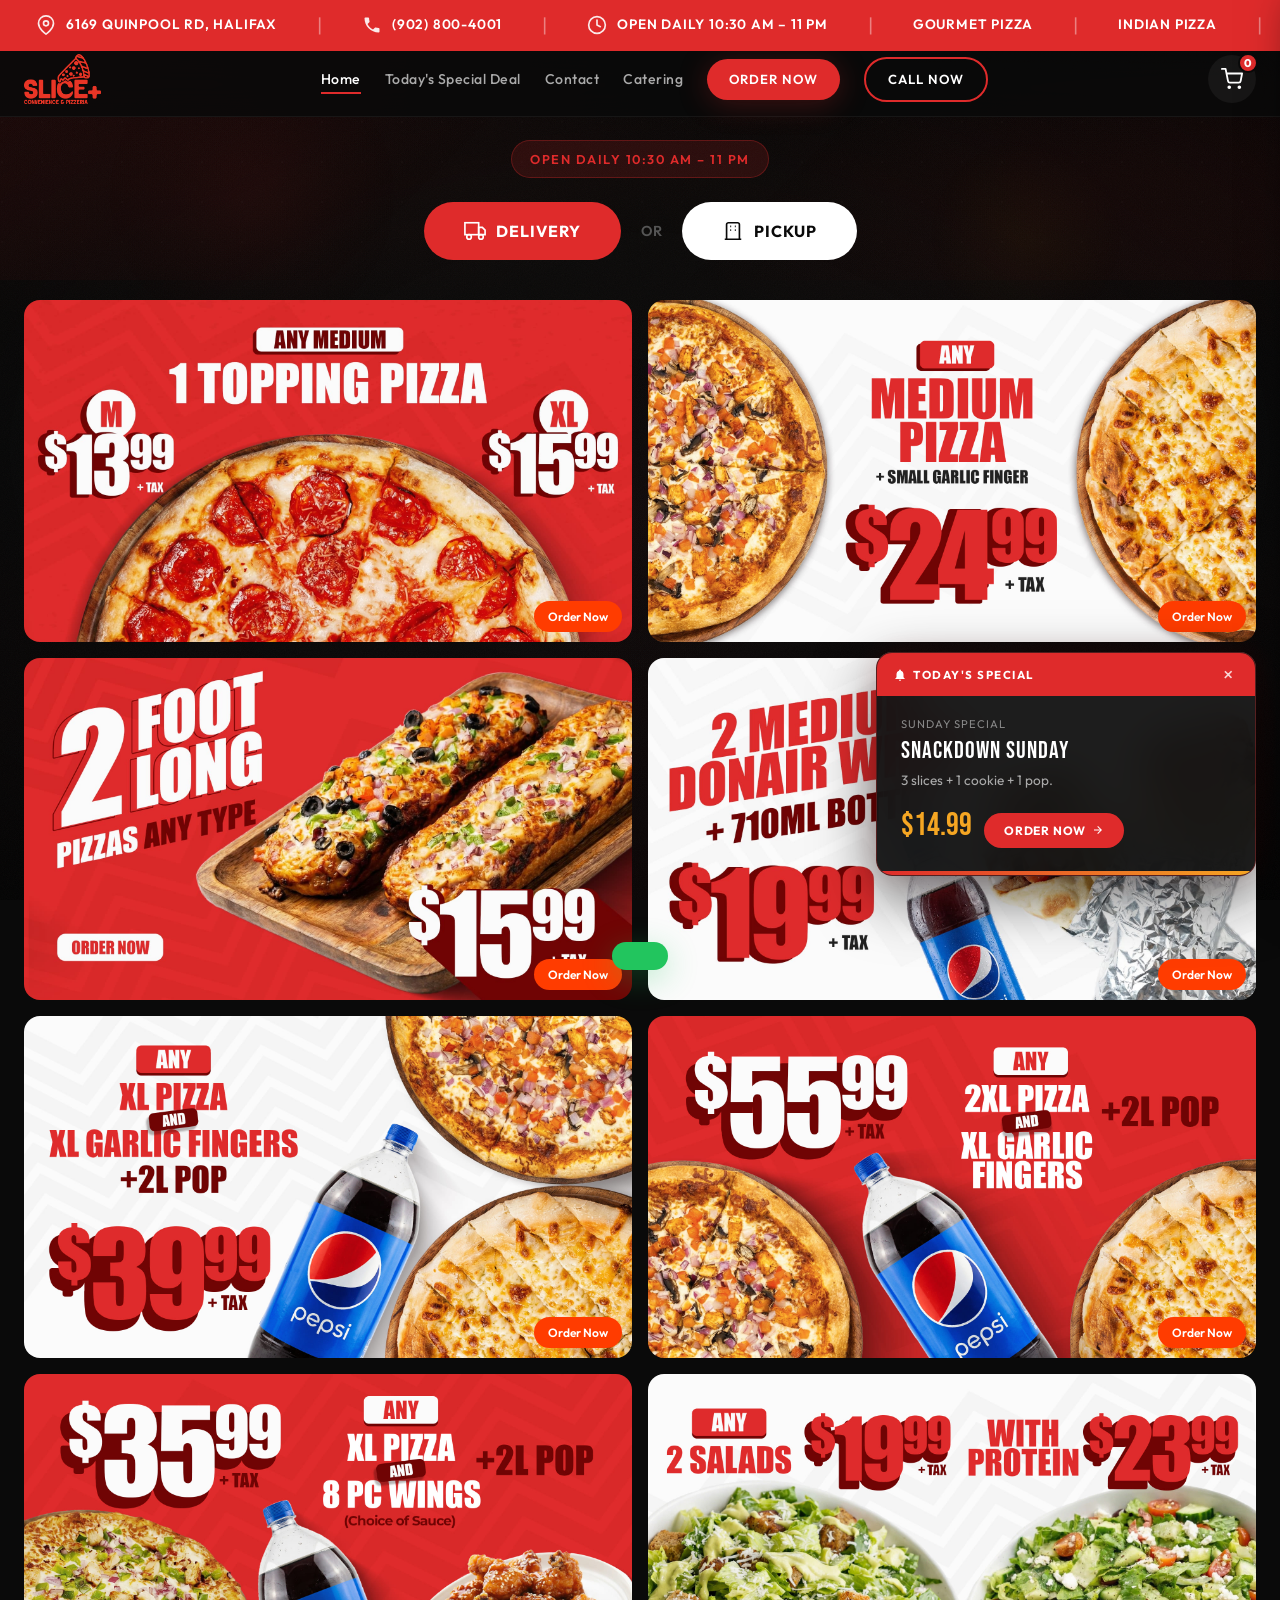
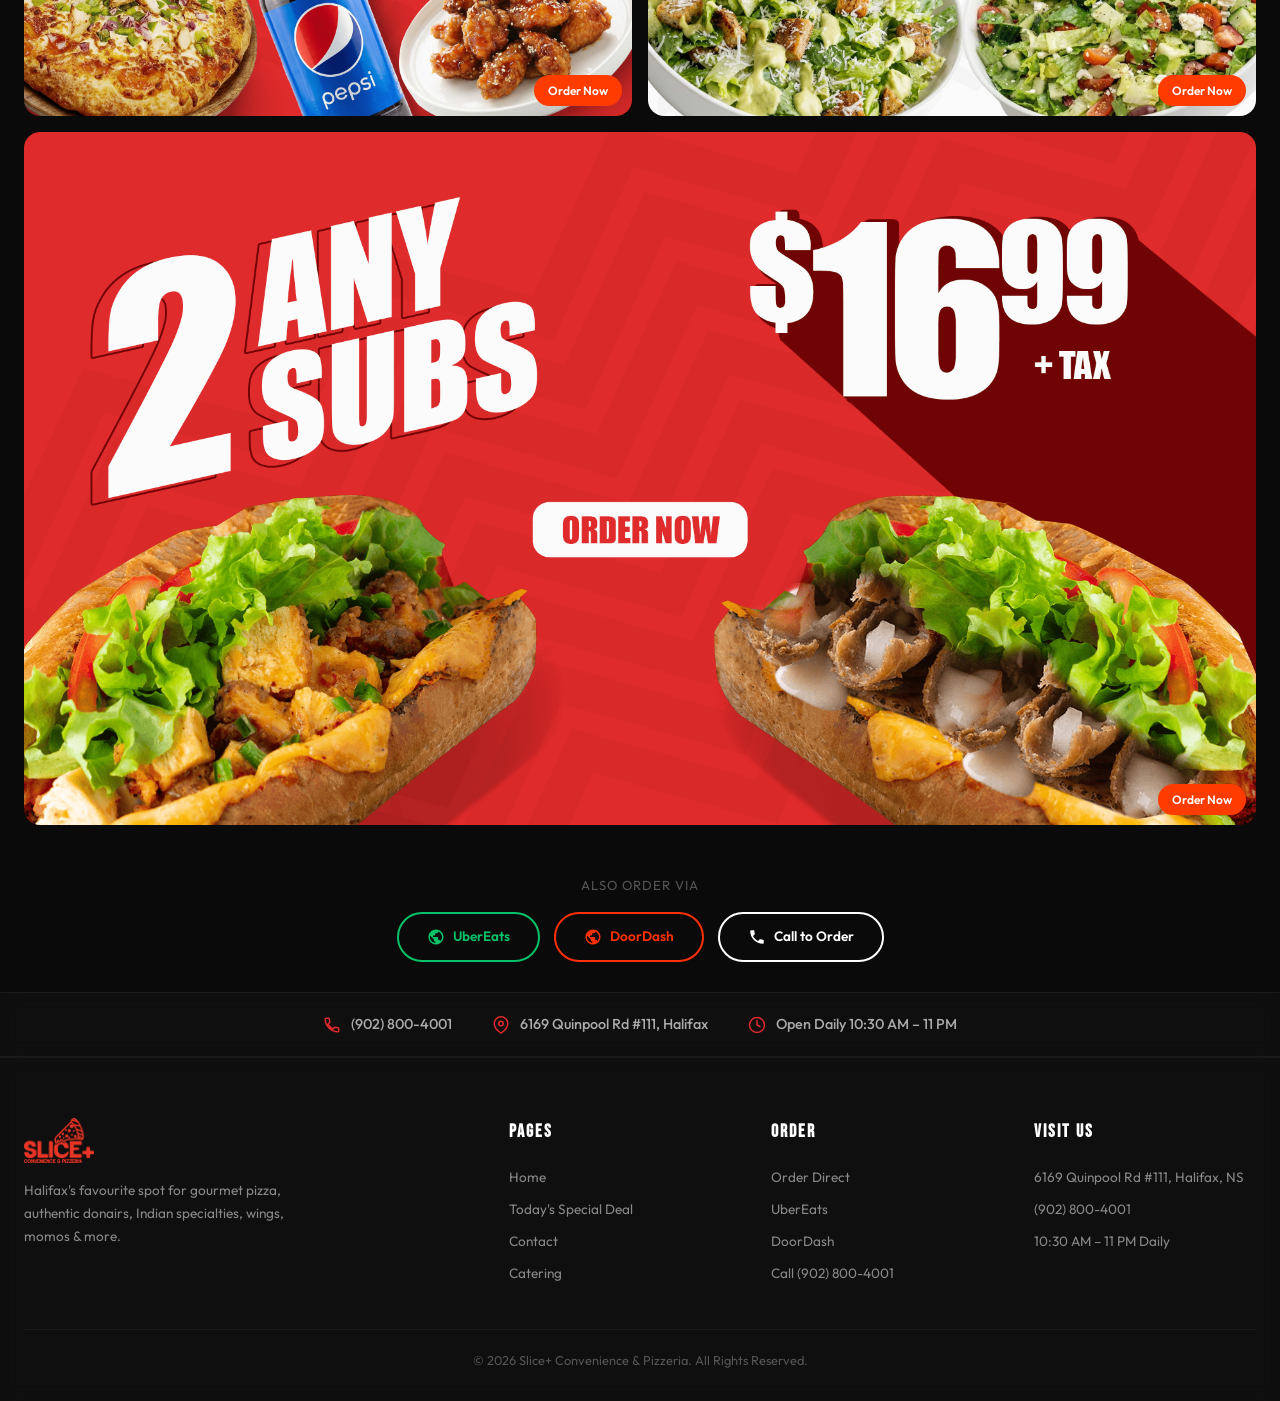
==== commit 5b455b45: "changes for remove btn and delivery charges" ====
--- a/index.html
+++ b/index.html
@@ -1194,8 +1194,8 @@
 
         .mo-x {
             position: fixed;
-            top: 16px;
-            right: 16px;
+            top: 10%;
+            right: 35%;
             width: 36px;
             height: 36px;
             border-radius: 50%;
@@ -1501,7 +1501,7 @@
         }
 
         .ci-rm {
-            color: var(--gray-dark);
+            color: white;
             font-size: .72rem;
             background: none;
             transition: var(--transition);
@@ -1716,7 +1716,7 @@
         .chk-ov {
             position: fixed;
             inset: 0;
-          
+
             background: var(--black);
             overflow-y: auto;
             opacity: 0;
@@ -2351,7 +2351,7 @@
 
             .cat-card-img,
             .cat-card-ph {
-                height: 10px
+                /*height: 10px*/
             }
 
             .cart-sb {
@@ -2431,10 +2431,12 @@
             .deals-section {
                 padding: 10px 16px 20px;
             }
+
             .mo-x {
                 position: fixed;
-                top: 16px;
+                top: 12%;
                 background: rgba(230, 18, 18, 0.6);
+                right: 5%;
             }
         }
 
@@ -2485,36 +2487,37 @@
             display: flex !important;
             justify-content: center !important;
         }
-        .deal-card{
-position: relative;
-overflow: hidden;
-}
-
-.deal-card img{
-width:100%;
-display:block;
-border-radius:12px;
-}
-
-.deal-cta{
-position:absolute;
-bottom:10px;
-right:10px;
-background:#ff3c00;
-color:white;
-border:none;
-padding:8px 14px;
-border-radius:30px;
-font-size:12px;
-font-weight:600;
-cursor:pointer;
-transition:0.3s;
-}
-
-.deal-cta:hover{
-background:black;
-transform:scale(1.05);
-}
+
+        .deal-card {
+            position: relative;
+            overflow: hidden;
+        }
+
+        .deal-card img {
+            width: 100%;
+            display: block;
+            border-radius: 12px;
+        }
+
+        .deal-cta {
+            position: absolute;
+            bottom: 10px;
+            right: 10px;
+            background: #ff3c00;
+            color: white;
+            border: none;
+            padding: 8px 14px;
+            border-radius: 30px;
+            font-size: 12px;
+            font-weight: 600;
+            cursor: pointer;
+            transition: 0.3s;
+        }
+
+        .deal-cta:hover {
+            background: black;
+            transform: scale(1.05);
+        }
     </style>
 </head>
 
@@ -2616,24 +2619,33 @@
         <section class="deals-section">
             <h4 class="section-header justify-content-center">Our Top Deals</h4>
             <div class="deals-grid">
-                <div class="deal-card item-name"  onclick="scrollHero()" value="Any Medium 1 Topping Pizza"><img src="assets/images/banner-1.jpg"  alt="Deal"
-                        loading="lazy"> <button class="deal-cta">Order Now</button></div>
-                <div class="deal-card " onclick="scrollHero()" value="Any Medium Pizza + Small Garlic Fingers"><img src="assets/images/banner-2.jpg" alt="Deal"
-                        loading="lazy"> <button class="deal-cta">Order Now</button></div>
-                <div class="deal-card " onclick="scrollHero()" value="Any 2 Type Foot Long Pizzas"><img src="assets/images/banner-3.jpg" alt="Deal"
-                        loading="lazy"> <button class="deal-cta">Order Now</button></div>
-                <div class="deal-card " onclick="scrollHero()" value="2 Medium Donair Wrap + 710ml Bottle"><img src="assets/images/banner-4.jpg" alt="Deal"
-                        loading="lazy"> <button class="deal-cta">Order Now</button></div>
-                <div class="deal-card " onclick="scrollHero()" value="Any XL Pizza + XL Garlic Fingers + 2L Pop"><img src="assets/images/banner-5.jpg" alt="Deal"
-                        loading="lazy"> <button class="deal-cta">Order Now</button></div>
-                <div class="deal-card " onclick="scrollHero()" value="Any 2XL Pizza + XL Garlic Fingers + 2L Pop"><img src="assets/images/banner-6.jpg" alt="Deal"
-                        loading="lazy"> <button class="deal-cta">Order Now</button></div>
-                <div class="deal-card " onclick="scrollHero()" value="Any XL Pizza + 8 Pc Wings  +2L Pop"><img src="assets/images/banner-7.jpg" alt="Deal"
-                        loading="lazy"> <button class="deal-cta">Order Now</button></div>
-                <div class="deal-card " onclick="scrollHero()" value="Any 2 Salads"><img src="assets/images/banner-8.jpg" alt="Deal"
-                        loading="lazy"> <button class="deal-cta">Order Now</button></div>
-                <div class="deal-card deal-card-full "  value="Any 2 Subs"  onclick="scrollHero()"><img src="assets/images/banner-9.png"
-                        alt="Deal" loading="lazy"> <button class="deal-cta">Order Now</button></div>
+                <div class="deal-card item-name" onclick="scrollHero()" value="Any Medium 1 Topping Pizza"><img
+                        src="assets/images/banner-1.jpg" alt="Deal" loading="lazy"> <button class="deal-cta">Order
+                        Now</button></div>
+                <div class="deal-card " onclick="scrollHero()" value="Any Medium Pizza + Small Garlic Fingers"><img
+                        src="assets/images/banner-2.jpg" alt="Deal" loading="lazy"> <button class="deal-cta">Order
+                        Now</button></div>
+                <div class="deal-card " onclick="scrollHero()" value="Any 2 Type Foot Long Pizzas"><img
+                        src="assets/images/banner-3.jpg" alt="Deal" loading="lazy"> <button class="deal-cta">Order
+                        Now</button></div>
+                <div class="deal-card " onclick="scrollHero()" value="2 Medium Donair Wrap + 710ml Bottle"><img
+                        src="assets/images/banner-4.jpg" alt="Deal" loading="lazy"> <button class="deal-cta">Order
+                        Now</button></div>
+                <div class="deal-card " onclick="scrollHero()" value="Any XL Pizza + XL Garlic Fingers + 2L Pop"><img
+                        src="assets/images/banner-5.jpg" alt="Deal" loading="lazy"> <button class="deal-cta">Order
+                        Now</button></div>
+                <div class="deal-card " onclick="scrollHero()" value="Any 2XL Pizza + XL Garlic Fingers + 2L Pop"><img
+                        src="assets/images/banner-6.jpg" alt="Deal" loading="lazy"> <button class="deal-cta">Order
+                        Now</button></div>
+                <div class="deal-card " onclick="scrollHero()" value="Any XL Pizza + 8 Pc Wings  +2L Pop"><img
+                        src="assets/images/banner-7.jpg" alt="Deal" loading="lazy"> <button class="deal-cta">Order
+                        Now</button></div>
+                <div class="deal-card " onclick="scrollHero()" value="Any 2 Salads"><img
+                        src="assets/images/banner-8.jpg" alt="Deal" loading="lazy"> <button class="deal-cta">Order
+                        Now</button></div>
+                <div class="deal-card deal-card-full " value="Any 2 Subs" onclick="scrollHero()"><img
+                        src="assets/images/banner-9.png" alt="Deal" loading="lazy"> <button class="deal-cta">Order
+                        Now</button></div>
             </div>
         </section>
         <!-- 3RD PARTY ORDER -->
@@ -2954,55 +2966,77 @@
         };
 
         // ===== MENU =====
-        async function loadMenu() {
-            try {
-                var r = await fetch('/api/menu.php'); var d = await r.json(); if (!d.success) throw 0;
-                menu = d; renderCatGrid(d.categories); setTimeout(maybeOpenPendingDeal, 0);
-            }
-            catch (e) { document.getElementById('catGrid').innerHTML = '<p style="text-align:center;color:var(--gray)">Could not load menu. <button onclick="loadMenu()" style="color:var(--red);background:none;border:none;cursor:pointer;font-weight:600">Retry</button></p>' }
-        }
-        function renderCatGrid(cats) {
-            var g = document.getElementById('catGrid'), h = '';
-            cats.forEach(function (c, i) {
-                var fi = c.items[0], img = fi ? '/api/image.php?id=' + fi.id + '&name=' + encodeURIComponent(fi.name) : '';
-                h += '<div class="cat-card" onclick="openCat(\'' + c.id + '\')" style="animation-delay:' + (i * .05) + 's">';
-                h += img ? '<img class="cat-card-img" src="' + img + '" alt="' + esc(c.name) + '" onerror="this.outerHTML=\'<div class=cat-card-ph></div>\'" loading="lazy">' : '<div class="cat-card-ph"></div>';
-                h += '<div class="cat-card-body"><div class="cat-card-name">' + esc(c.name) + '</div><div class="cat-card-count">' + c.items_count + ' items</div></div></div>'
-            }); g.innerHTML = h
-        }
-        function openCat(id) {
-            if (!menu) return; var c = menu.categories.find(function (x) { return x.id === id }); if (!c) return;
-            var h = '<h2 class="s3-title">' + esc(c.name) + ' <span class="s3-count">' + c.items_count + ' items</span></h2><div class="items-grid">';
-            c.items.forEach(function (it, i) {
-                var u = !it.available ? ' out' : '';
-                h += '<div class="item-card' + u + '" onclick="openIt(\'' + c.id + '\',\'' + it.id + '\')" style="animation-delay:' + (i * .03) + 's">';
-                h += '<img class="itm-img" src="/api/image.php?id=' + it.id + '&name=' + encodeURIComponent(it.name) + '" alt="' + esc(it.name) + '" onerror="this.classList.add(\'hid\')" loading="lazy">';
-                h += '<div class="itm-info"><div><div class="itm-name">' + esc(it.name) + '</div>';
-                if (it.description) h += '<div class="itm-desc">' + esc(it.description) + '</div>';
-                h += '</div><div class="itm-bot"><span class="itm-price">$' + it.price + '</span>';
-                h += it.available ? '<div class="itm-add"><svg viewBox="0 0 24 24" fill="none" stroke="currentColor" stroke-width="2.5"><path d="M12 5v14M5 12h14"/></svg></div>' : '<span style="font-size:.7rem;color:var(--gray-dark)">Sold out</span>';
-                h += '</div></div></div>'
-            }); h += '</div>'; document.getElementById('catItems').innerHTML = h; showScr('screen3')
-        }
+    // ===== MENU =====
+async function loadMenu() {
+    try {
+        var r = await fetch('/api/menu.php'); var d = await r.json(); if (!d.success) throw 0;
+        menu = d;
+        // Process categories to ensure items have image_name if missing
+        if (menu.categories) {
+            menu.categories.forEach(function(cat) {
+                if (cat.items) {
+                    cat.items.forEach(function(item) {
+                        // Ensure image_name is set from item name if not present
+                        if (!item.image_name && item.name) {
+                            item.image_name = item.name;
+                        }
+                    });
+                }
+            });
+        }
+        renderCatGrid(d.categories); setTimeout(maybeOpenPendingDeal, 0);
+    }
+    catch (e) { document.getElementById('catGrid').innerHTML = '<p style="text-align:center;color:var(--gray)">Could not load menu. <button onclick="loadMenu()" style="color:var(--red);background:none;border:none;cursor:pointer;font-weight:600">Retry</button></p>' }
+}
+function renderCatGrid(cats) {
+    var g = document.getElementById('catGrid'), h = '';
+    cats.forEach(function (c, i) {
+        var fi = c.items[0];
+        // Use image_name if available, otherwise fallback to item name for image path
+        var imgName = fi && fi.image_name ? encodeURIComponent(fi.image_name) : (fi ? encodeURIComponent(fi.name) : '');
+        var img = fi ? '/api/image.php?id=' + fi.id + '&name=' + imgName : '';
+        h += '<div class="cat-card" onclick="openCat(\'' + c.id + '\')" style="animation-delay:' + (i * .05) + 's">';
+        h += img ? '<img class="cat-card-img" src="' + img + '" alt="' + esc(c.name) + '" onerror="this.outerHTML=\'<div class=cat-card-ph></div>\'" loading="lazy">' : '<div class="cat-card-ph"></div>';
+        h += '<div class="cat-card-body"><div class="cat-card-name">' + esc(c.name) + '</div><div class="cat-card-count">' + c.items_count + ' items</div></div></div>'
+    }); g.innerHTML = h
+}
+function openCat(id) {
+    if (!menu) return; var c = menu.categories.find(function (x) { return x.id === id }); if (!c) return;
+    var h = '<h2 class="s3-title">' + esc(c.name) + ' <span class="s3-count">' + c.items_count + ' items</span></h2><div class="items-grid">';
+    c.items.forEach(function (it, i) {
+        var u = !it.available ? ' out' : '';
+        // Use image_name if available, otherwise fallback to item name
+        var imgName = it.image_name ? encodeURIComponent(it.image_name) : encodeURIComponent(it.name);
+        h += '<div class="item-card' + u + '" onclick="openIt(\'' + c.id + '\',\'' + it.id + '\')" style="animation-delay:' + (i * .03) + 's">';
+        h += '<img class="itm-img" src="/api/image.php?id=' + it.id + '&name=' + imgName + '" alt="' + esc(it.name) + '" onerror="this.classList.add(\'hid\')" loading="lazy">';
+        h += '<div class="itm-info"><div><div class="itm-name">' + esc(it.name) + '</div>';
+        if (it.description) h += '<div class="itm-desc">' + esc(it.description) + '</div>';
+        h += '</div><div class="itm-bot"><span class="itm-price">$' + it.price + '</span>';
+        h += it.available ? '<div class="itm-add"><svg viewBox="0 0 24 24" fill="none" stroke="currentColor" stroke-width="2.5"><path d="M12 5v14M5 12h14"/></svg></div>' : '<span style="font-size:.7rem;color:var(--gray-dark)">Sold out</span>';
+        h += '</div></div></div>'
+    }); h += '</div>'; document.getElementById('catItems').innerHTML = h; showScr('screen3')
+}
 
         // ===== ITEM MODAL =====
         function openIt(cid, iid) { if (!menu) return; var it = null, cn = ''; for (var i = 0; i < menu.categories.length; i++) { var f = menu.categories[i].items.find(function (x) { return x.id === iid }); if (f) { it = f; cn = menu.categories[i].name; break } } if (!it) return; curItem = it; curItem._cn = cn; mQty = 1; selMods = {}; (it.modifier_groups || []).forEach(function (mg) { selMods[mg.id] = [] }); renderMo(); document.getElementById('itemMo').classList.add('open'); document.body.style.overflow = 'hidden' }
-        function renderMo() {
-            var it = curItem; if (!it) return;
-            document.getElementById('moImg').innerHTML = '<img class="mo-img" src="/api/image.php?id=' + it.id + '&name=' + encodeURIComponent(it.name) + '" alt="' + esc(it.name) + '" onerror="this.classList.add(\'hid\')">';
-            var h = '<div class="mo-name">' + esc(it.name) + '</div>'; if (it.description) h += '<div class="mo-desc">' + esc(it.description) + '</div>'; h += '<div class="mo-price">$' + it.price + '</div>';
-            (it.modifier_groups || []).forEach(function (mg) {
-                var mm = mg.min > 0 ? 'Required \u00b7 Choose ' + mg.min + (mg.max > mg.min ? '-' + mg.max : '') : 'Optional \u00b7 Up to ' + (mg.max || 'any');
-                h += '<div class="mg"><div class="mg-t">' + esc(mg.name) + '</div><div class="mg-h">' + mm + '</div>';
-                (mg.modifiers || []).forEach(function (m) {
-                    var s = (selMods[mg.id] || []).indexOf(m.id) > -1, p = parseFloat(m.price) > 0 ? '+$' + m.price : '';
-                    h += '<div class="mg-o ' + (s ? 'sel' : '') + '" onclick="tMod(\'' + mg.id + '\',\'' + m.id + '\',' + (mg.max || 99) + ')"><div class="mg-ol"><div class="mg-cb">' + (s ? '<svg width="12" height="12" viewBox="0 0 24 24" fill="none" stroke="white" stroke-width="3"><polyline points="20 6 9 17 4 12"/></svg>' : '') + '</div><span>' + esc(m.name) + '</span></div><span style="font-size:.82rem;color:var(--gray);font-weight:600">' + p + '</span></div>'
-                }); h += '</div>'
-            });
-            h += '<div class="si"><label>Special Instructions</label><textarea id="sN" placeholder="Any allergies or special requests..."></textarea></div>';
-            var tot = calcTot(); h += '<div class="mo-ft"><div class="qc"><button class="qb" onclick="cQty(-1)">\u2212</button><span class="qv">' + mQty + '</span><button class="qb" onclick="cQty(1)">+</button></div><button class="atc" onclick="addCart()">Add to Cart \u00b7 $' + tot + '</button></div>';
-            document.getElementById('moBody').innerHTML = h
-        }
+function renderMo() {
+    var it = curItem; if (!it) return;
+    // Use image_name if available, otherwise fallback to item name
+    var imgName = it.image_name ? encodeURIComponent(it.image_name) : encodeURIComponent(it.name);
+    document.getElementById('moImg').innerHTML = '<img class="mo-img" src="/api/image.php?id=' + it.id + '&name=' + imgName + '" alt="' + esc(it.name) + '" onerror="this.classList.add(\'hid\')">';
+    var h = '<div class="mo-name">' + esc(it.name) + '</div>'; if (it.description) h += '<div class="mo-desc">' + esc(it.description) + '</div>'; h += '<div class="mo-price">$' + it.price + '</div>';
+    (it.modifier_groups || []).forEach(function (mg) {
+        var mm = mg.min > 0 ? 'Required \u00b7 Choose ' + mg.min + (mg.max > mg.min ? '-' + mg.max : '') : 'Optional \u00b7 Up to ' + (mg.max || 'any');
+        h += '<div class="mg"><div class="mg-t">' + esc(mg.name) + '</div><div class="mg-h">' + mm + '</div>';
+        (mg.modifiers || []).forEach(function (m) {
+            var s = (selMods[mg.id] || []).indexOf(m.id) > -1, p = parseFloat(m.price) > 0 ? '+$' + m.price : '';
+            h += '<div class="mg-o ' + (s ? 'sel' : '') + '" onclick="tMod(\'' + mg.id + '\',\'' + m.id + '\',' + (mg.max || 99) + ')"><div class="mg-ol"><div class="mg-cb">' + (s ? '<svg width="12" height="12" viewBox="0 0 24 24" fill="none" stroke="white" stroke-width="3"><polyline points="20 6 9 17 4 12"/></svg>' : '') + '</div><span>' + esc(m.name) + '</span></div><span style="font-size:.82rem;color:var(--gray);font-weight:600">' + p + '</span></div>'
+        }); h += '</div>'
+    });
+    h += '<div class="si"><label>Special Instructions</label><textarea id="sN" placeholder="Any allergies or special requests..."></textarea></div>';
+    var tot = calcTot(); h += '<div class="mo-ft"><div class="qc"><button class="qb" onclick="cQty(-1)">\u2212</button><span class="qv">' + mQty + '</span><button class="qb" onclick="cQty(1)">+</button></div><button class="atc" onclick="addCart()">Add to Cart \u00b7 $' + tot + '</button></div>';
+    document.getElementById('moBody').innerHTML = h
+}
         function closeMo() { document.getElementById('itemMo').classList.remove('open'); document.body.style.overflow = ''; curItem = null }
         function tMod(g, m, mx) { var s = selMods[g] || [], i = s.indexOf(m); if (i > -1) s.splice(i, 1); else { if (mx === 1) s = [m]; else if (s.length < mx) s.push(m) } selMods[g] = s; renderMo() }
         function cQty(d) { mQty = Math.max(1, Math.min(20, mQty + d)); renderMo() }
@@ -3026,12 +3060,15 @@
         function toggleCart() { document.getElementById('cartSb').classList.toggle('open'); document.getElementById('cartOv').classList.toggle('open') }
 
         // ===== UPSELL =====
-        function showUps() {
-            if (!cart.length) return; toggleCart(); if (!menu) { goChk(); return } var ui = [], ids = cart.map(function (c) { return c.id }); menu.categories.forEach(function (c) { if (UPSELL_CATS.indexOf(c.name) > -1) c.items.forEach(function (it) { if (it.available && ids.indexOf(it.id) === -1 && ui.length < 4) ui.push(it) }) }); if (!ui.length) { goChk(); return }
-            var h = '<h3 class="ups-t">COMPLETE YOUR ORDER</h3><p class="ups-s">Add something extra before checkout?</p>';
-            ui.forEach(function (it) { h += '<div class="ups-i"><img class="ups-img" src="/api/image.php?id=' + it.id + '&name=' + encodeURIComponent(it.name) + '" onerror="this.classList.add(\'hid\')"><div class="ups-inf"><div class="ups-n">' + esc(it.name) + '</div><div class="ups-p">$' + it.price + '</div></div><button class="ups-add" onclick="qAdd(\'' + it.id + '\',\'' + esc(it.name).replace(/'/g, "\\'") + '\',' + it.price_cents + ',this)">Add</button></div>' });
-            h += '<button class="ups-skip" onclick="closeUps();goChk()">No thanks, checkout</button>'; document.getElementById('upsBox').innerHTML = h; document.getElementById('upsOv').classList.add('open'); document.body.style.overflow = 'hidden'
-        }
+function showUps() {
+    if (!cart.length) return; toggleCart(); if (!menu) { goChk(); return } var ui = [], ids = cart.map(function (c) { return c.id }); menu.categories.forEach(function (c) { if (UPSELL_CATS.indexOf(c.name) > -1) c.items.forEach(function (it) { if (it.available && ids.indexOf(it.id) === -1 && ui.length < 4) ui.push(it) }) }); if (!ui.length) { goChk(); return }
+    var h = '<h3 class="ups-t">COMPLETE YOUR ORDER</h3><p class="ups-s">Add something extra before checkout?</p>';
+    ui.forEach(function (it) {
+        var imgName = it.image_name ? encodeURIComponent(it.image_name) : encodeURIComponent(it.name);
+        h += '<div class="ups-i"><img class="ups-img" src="/api/image.php?id=' + it.id + '&name=' + imgName + '" onerror="this.classList.add(\'hid\')"><div class="ups-inf"><div class="ups-n">' + esc(it.name) + '</div><div class="ups-p">$' + it.price + '</div></div><button class="ups-add" onclick="qAdd(\'' + it.id + '\',\'' + esc(it.name).replace(/'/g, "\\'") + '\',' + it.price_cents + ',this)">Add</button></div>'
+    });
+    h += '<button class="ups-skip" onclick="closeUps();goChk()">No thanks, checkout</button>'; document.getElementById('upsBox').innerHTML = h; document.getElementById('upsOv').classList.add('open'); document.body.style.overflow = 'hidden'
+}
         function qAdd(id, n, p, b) { cart.push({ id: id, name: n, price_cents: p, quantity: 1, modifiers: [], notes: '', added_at: Date.now() }); saveCart(); b.textContent = 'Added!'; b.style.background = 'var(--green)'; b.disabled = true }
         function closeUps() { document.getElementById('upsOv').classList.remove('open'); document.body.style.overflow = '' }
 
@@ -3278,4 +3315,4 @@
     <script src="pay-style.js"></script>
 </body>
 
-</html>
+</html>
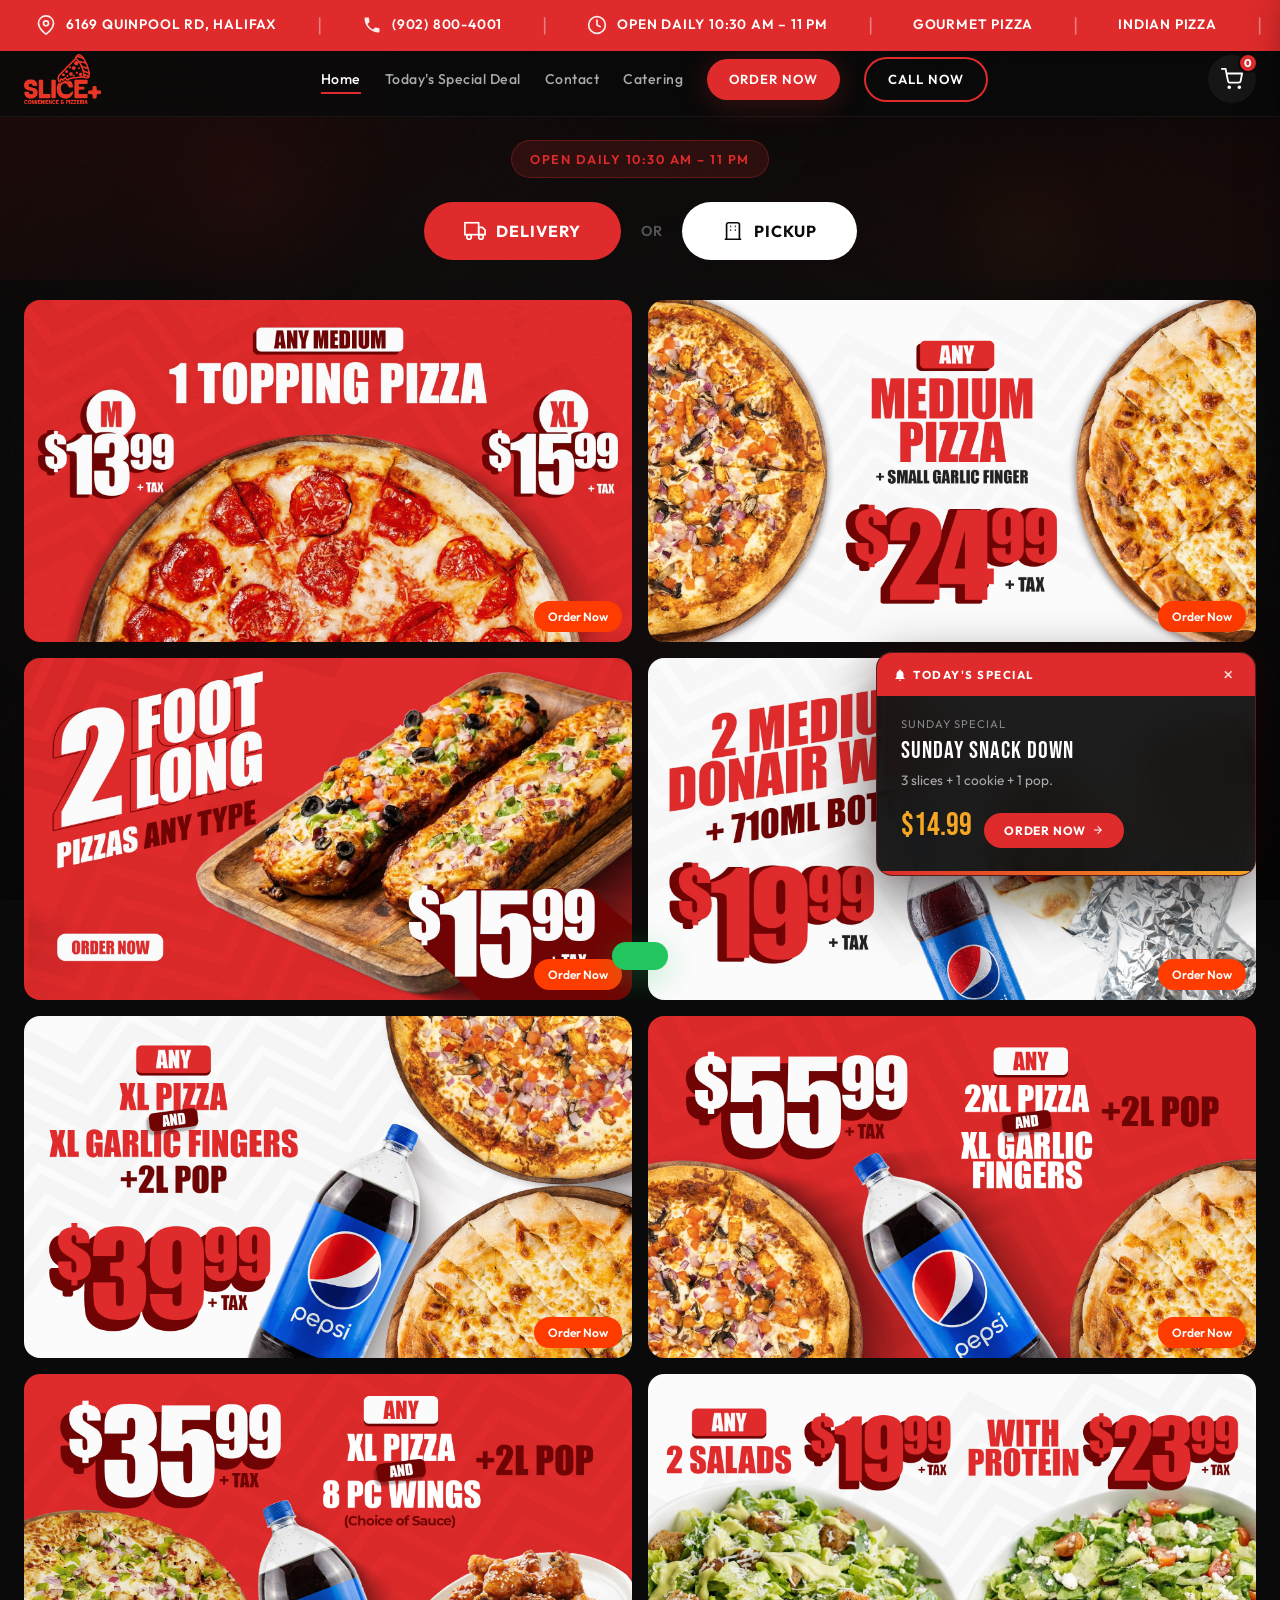
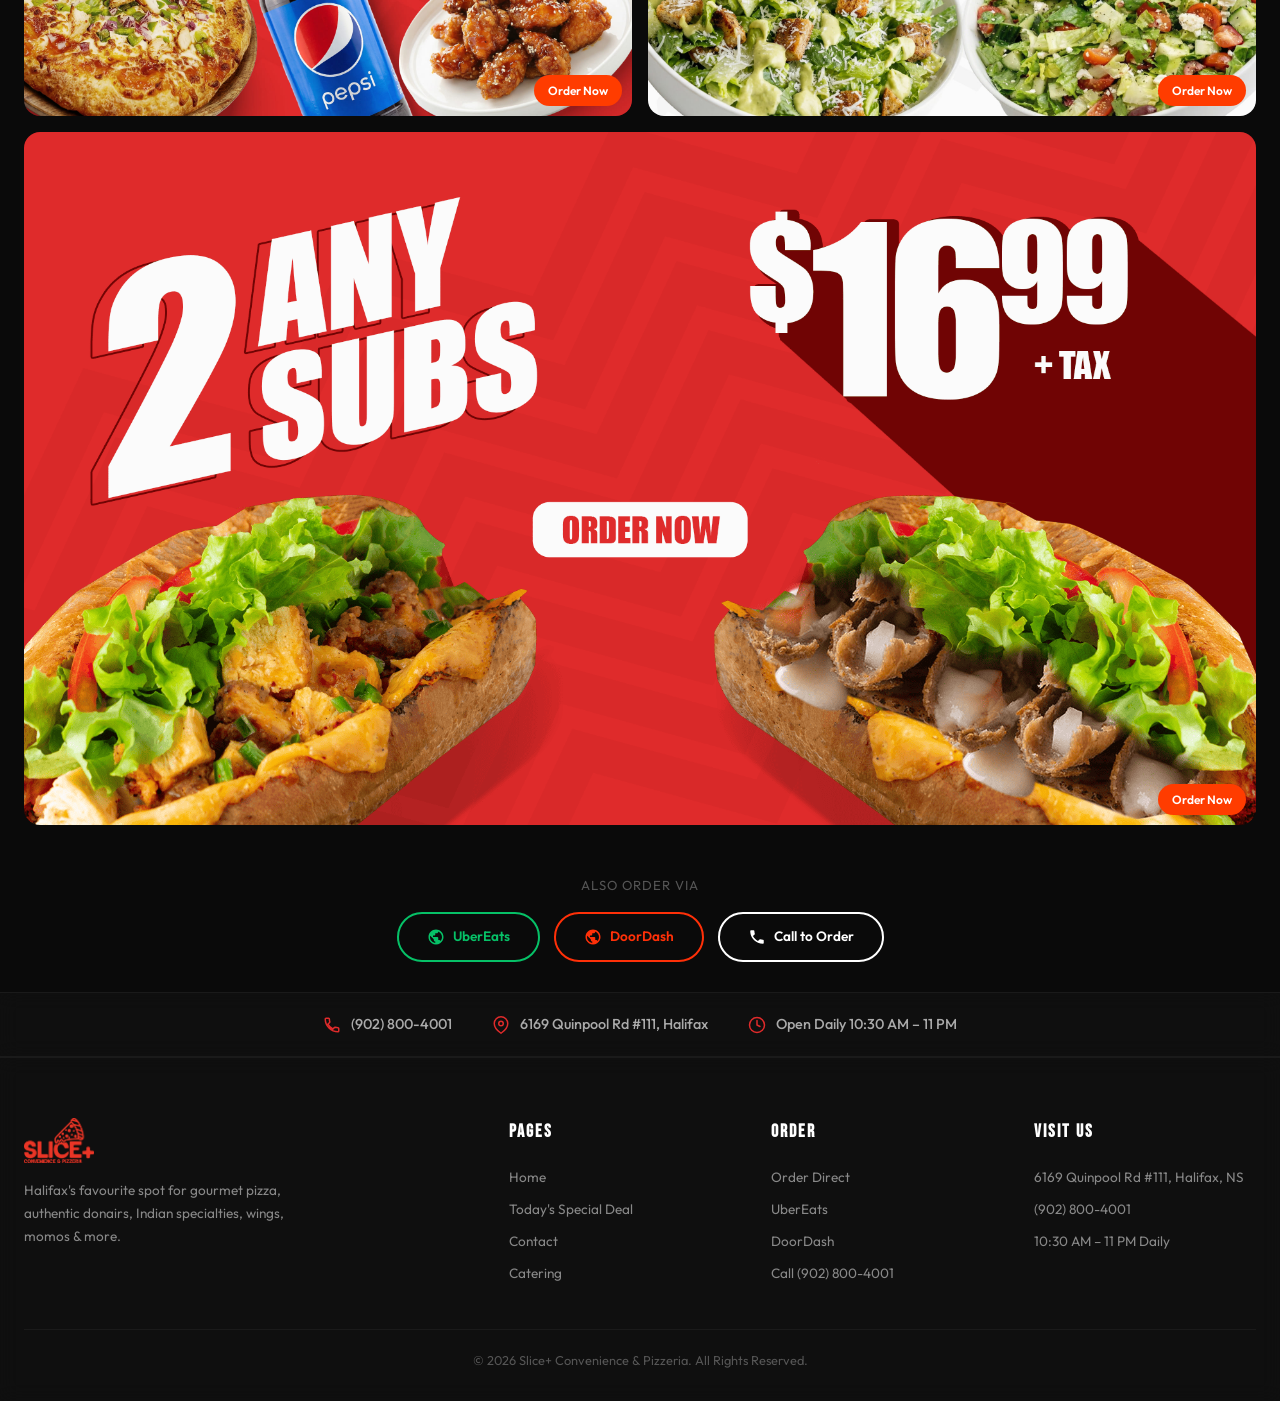
==== commit c84dcf62: "changes for deasl sync" ====
--- a/index.html
+++ b/index.html
@@ -2884,6 +2884,7 @@
 
         // ===== HOME DEALS → OPEN AS REAL MENU DEALS (sync with Best Deals) =====
         var _spPendingDealName = null;
+        try{var _spPD=localStorage.getItem('sp_pending_deal');if(_spPD){var _o=JSON.parse(_spPD)||null;if(_o&&_o.name&&(!_o.ts||((Date.now()-_o.ts)<(30*60*1000))))_spPendingDealName=_o.name;localStorage.removeItem('sp_pending_deal')}}catch(e){}
         function _spDealKey(s) {
             return (s || '')
                 .toLowerCase()
@@ -3206,9 +3207,9 @@
                 { day: 2, full: 'Tuesday', name: 'Toonie Tuesday', desc: 'Buy medium pizza, get second for just $2!', price: '$2' },
                 { day: 3, full: 'Wednesday', name: 'Wings Wednesday', desc: '10 pcs wings, choice of sauce.', price: '$9.99' },
                 { day: 4, full: 'Thursday', name: 'BOGO Footlong Thursday', desc: 'Buy one footlong pizza, get the 2nd half off!', price: '50% OFF' },
-                { day: 5, full: 'Friday', name: 'Feast Friday', desc: 'XL 3-topping + 10 wings + wedges + 2L pop!', price: '$34.99' },
+                { day: 5, full: 'Friday', name: 'Feasty Friday', desc: 'XL 3-topping + 10 wings + wedges + 2L pop!', price: '$34.99' },
                 { day: 6, full: 'Saturday', name: 'Nacho Saturday', desc: 'Large loaded nachos + 2L pop.', price: '$16.99' },
-                { day: 0, full: 'Sunday', name: 'Snackdown Sunday', desc: '3 slices + 1 cookie + 1 pop.', price: '$14.99' }
+                { day: 0, full: 'Sunday', name: 'Sunday Snack Down', desc: '3 slices + 1 cookie + 1 pop.', price: '$14.99' }
             ];
             var d = new Date(new Date().toLocaleString('en-US', { timeZone: 'America/Halifax' }));
             var today = d.getDay(); var s = sp.find(function (x) { return x.day === today });
@@ -3315,4 +3316,4 @@
     <script src="pay-style.js"></script>
 </body>
 
-</html>+</html>
